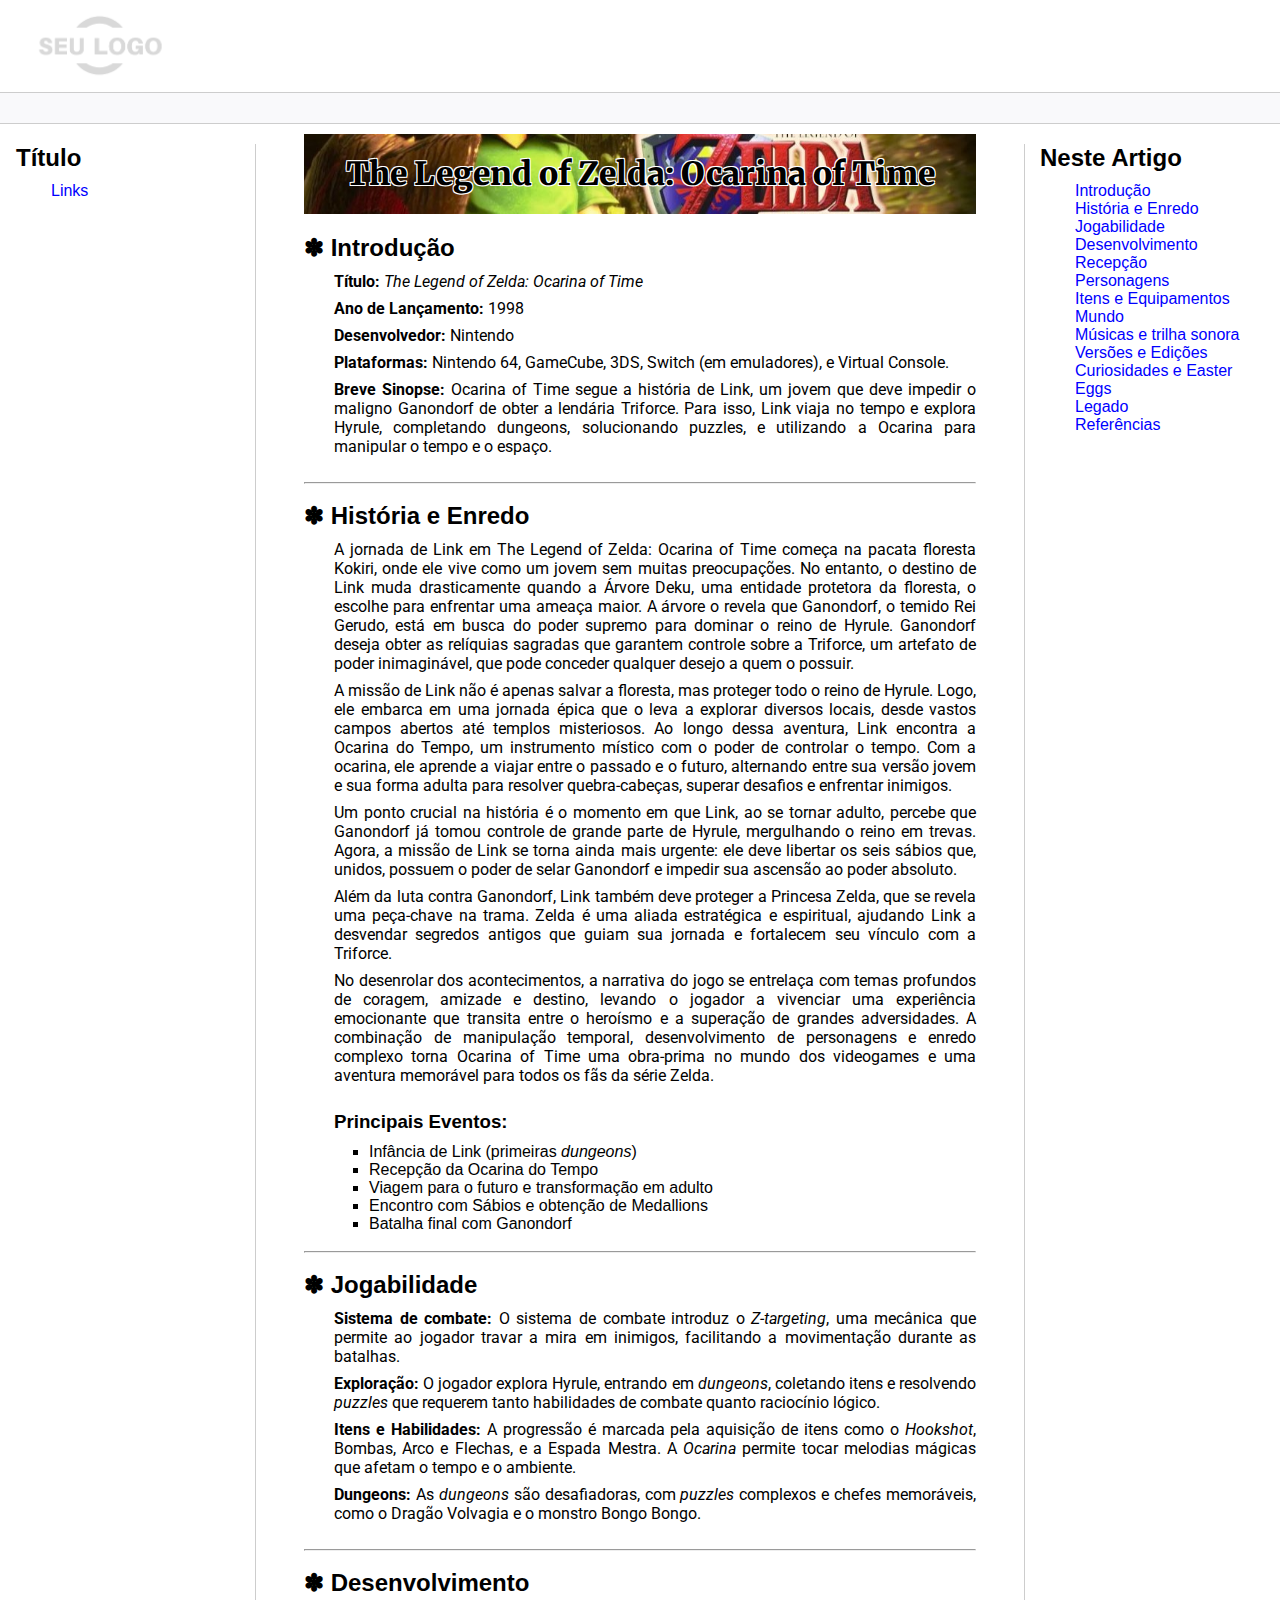
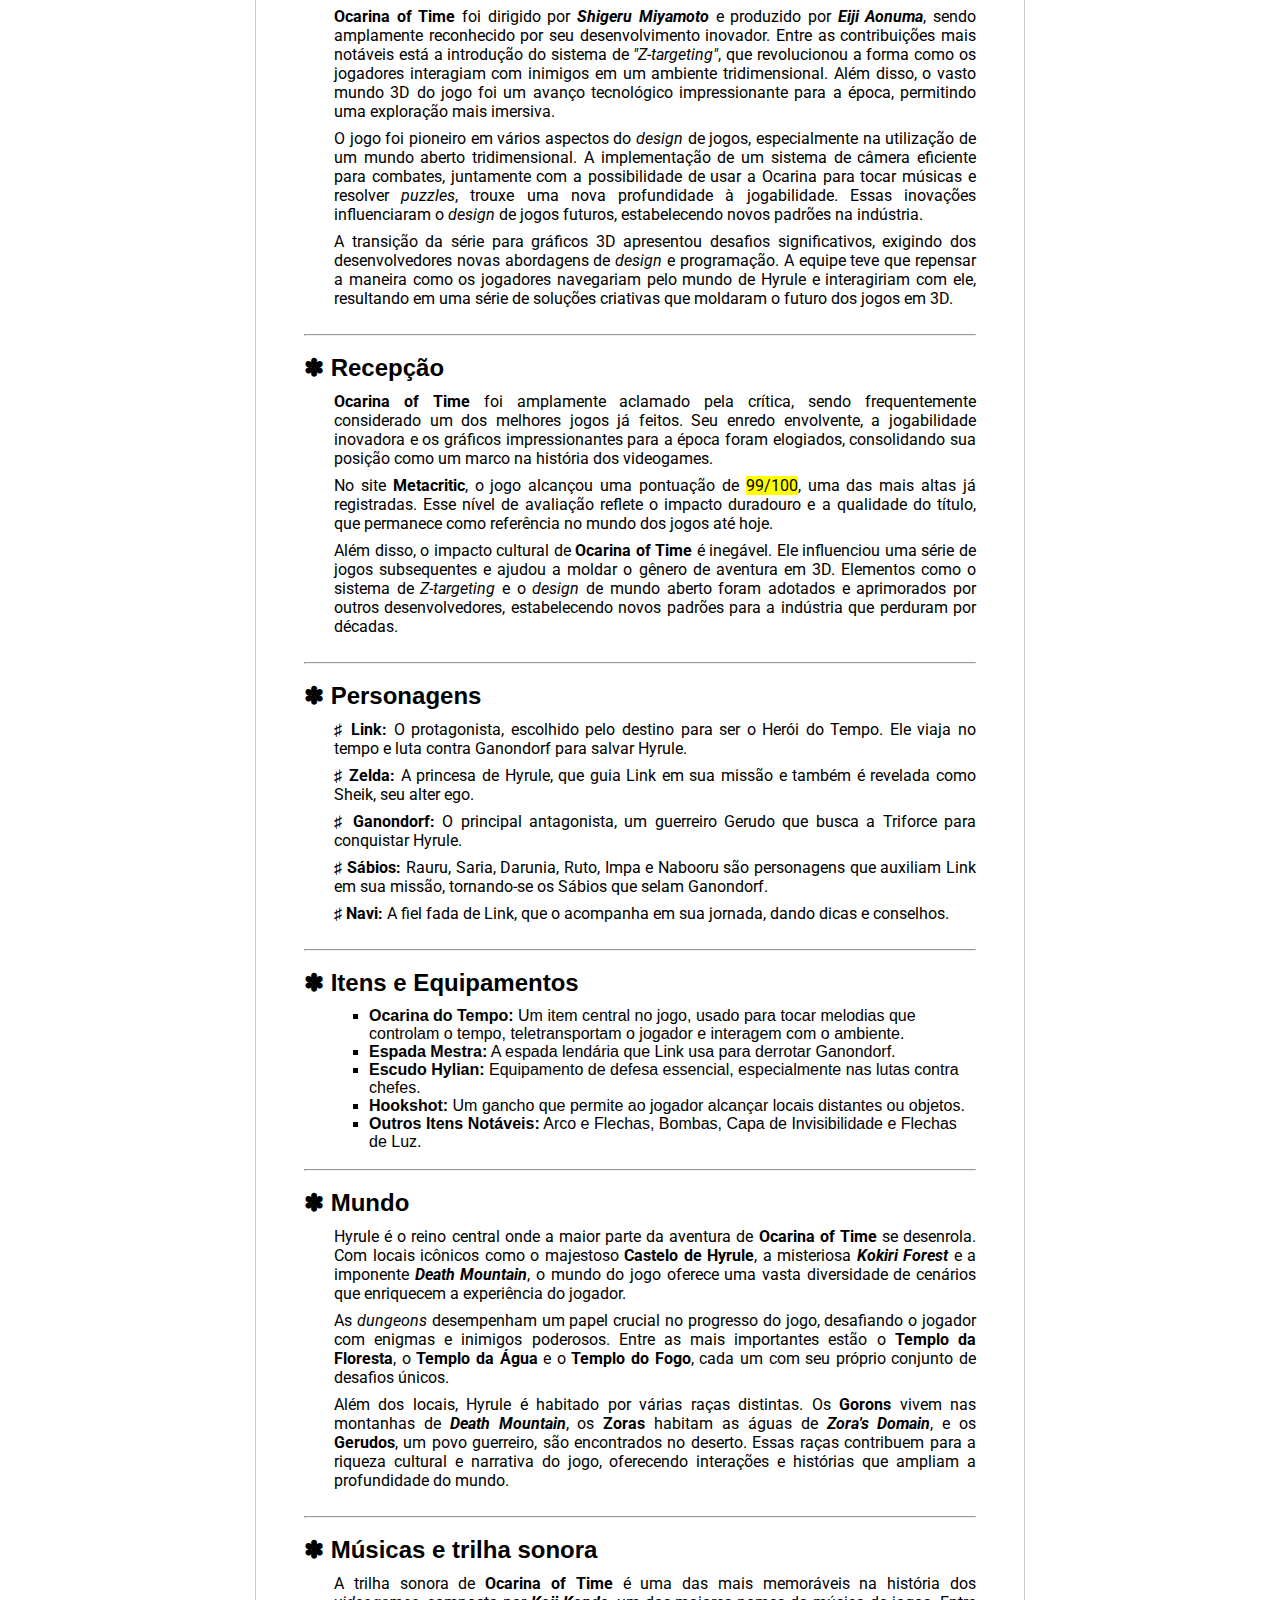
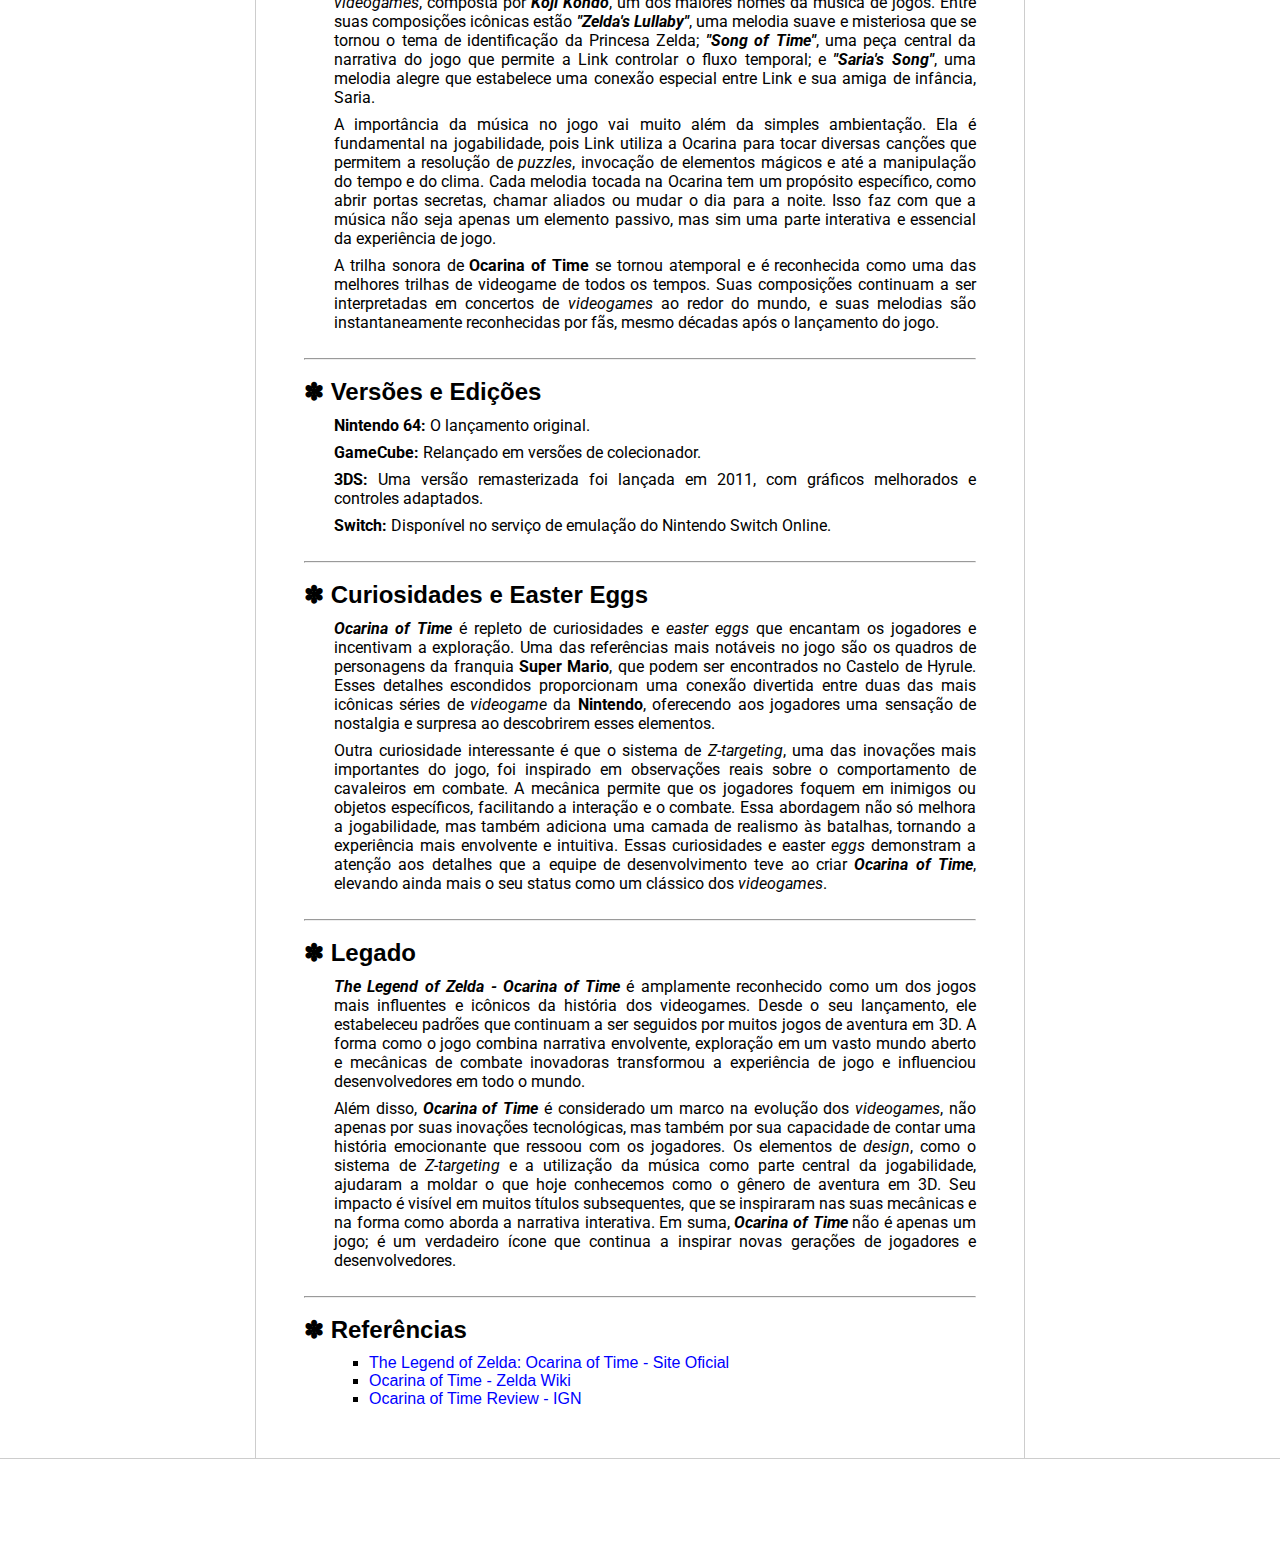
==== index.html @ 909753d0 "Acrescentando os títulos e textos de cada seção e incluindo imagens nas pasta 'assets/img'" ====
<!DOCTYPE html>
<html lang="pt-br">
    <head>
        <meta charset="UTF-8">
        <meta http-equiv="X-UA-Compatible" content="IE=edge">
        <meta name="viewport" content="width=device-width, initial-scale=1.0">
        <title>Página Principal</title>
        <link rel="stylesheet" href="assets/css/reset.css">
        <link rel="stylesheet" href="assets/css/style.css">
    </head>

    <body>

        <header>   
            <div class="logo">
                <img src="assets/img/logo.png" width="200"/>
            </div>
        </header>

        <nav class="bar"></nav>

        <main class="content">
            <section class="sidebar">
                <h2>Título</h2>
                <ul>
                    <li><a href="#">Links</a></li>
                </ul>
            </section>

            <section class="main">
                <!-- Título -->
                <h1 class="title">The Legend of Zelda: Ocarina of Time</h1>

                <!-- Subseção de introdução-->
                <h2 id="secao1a">&#10045; Introdução</h2>
                <p><strong>Título:</strong> <em>The Legend of Zelda: Ocarina of Time</em></p>
                <p><strong>Ano de Lançamento:</strong> 1998</p>
                <p><strong>Desenvolvedor:</strong> Nintendo</p>
                <p><strong>Plataformas:</strong> Nintendo 64, GameCube, 3DS, Switch (em emuladores), e Virtual Console.</p>
                <p><strong>Breve Sinopse:</strong> Ocarina of Time segue a história de Link, um jovem que deve impedir o maligno Ganondorf de obter a lendária Triforce. Para isso, Link viaja no tempo e explora Hyrule, completando dungeons, solucionando puzzles, e utilizando a Ocarina para manipular o tempo e o espaço.</p><br>

                <hr><br>

                <!-- Subseção de história e enredo -->
                <h2 id="secao2a">&#10045; História e Enredo</h2>
                <p>A jornada de Link em The Legend of Zelda: Ocarina of Time começa na pacata floresta Kokiri, onde ele vive como um jovem sem muitas preocupações. No entanto, o destino de Link muda drasticamente quando a Árvore Deku, uma entidade protetora da floresta, o escolhe para enfrentar uma ameaça maior. A árvore o revela que Ganondorf, o temido Rei Gerudo, está em busca do poder supremo para dominar o reino de Hyrule. Ganondorf deseja obter as relíquias sagradas que garantem controle sobre a Triforce, um artefato de poder inimaginável, que pode conceder qualquer desejo a quem o possuir.</p>
                <p>A missão de Link não é apenas salvar a floresta, mas proteger todo o reino de Hyrule. Logo, ele embarca em uma jornada épica que o leva a explorar diversos locais, desde vastos campos abertos até templos misteriosos. Ao longo dessa aventura, Link encontra a Ocarina do Tempo, um instrumento místico com o poder de controlar o tempo. Com a ocarina, ele aprende a viajar entre o passado e o futuro, alternando entre sua versão jovem e sua forma adulta para resolver quebra-cabeças, superar desafios e enfrentar inimigos.</p>
                <p>Um ponto crucial na história é o momento em que Link, ao se tornar adulto, percebe que Ganondorf já tomou controle de grande parte de Hyrule, mergulhando o reino em trevas. Agora, a missão de Link se torna ainda mais urgente: ele deve libertar os seis sábios que, unidos, possuem o poder de selar Ganondorf e impedir sua ascensão ao poder absoluto.</p>
                <p>Além da luta contra Ganondorf, Link também deve proteger a Princesa Zelda, que se revela uma peça-chave na trama. Zelda é uma aliada estratégica e espiritual, ajudando Link a desvendar segredos antigos que guiam sua jornada e fortalecem seu vínculo com a Triforce.</p>
                <p>No desenrolar dos acontecimentos, a narrativa do jogo se entrelaça com temas profundos de coragem, amizade e destino, levando o jogador a vivenciar uma experiência emocionante que transita entre o heroísmo e a superação de grandes adversidades. A combinação de manipulação temporal, desenvolvimento de personagens e enredo complexo torna Ocarina of Time uma obra-prima no mundo dos videogames e uma aventura memorável para todos os fãs da série Zelda.</p><br>
                <h3 style="margin-left: 30px;">Principais Eventos:</h3>
                <ul>
                    <li>Infância de Link (primeiras <em>dungeons</em>)</li>
                    <li>Recepção da Ocarina do Tempo</li>
                    <li>Viagem para o futuro e transformação em adulto</li>
                    <li>Encontro com Sábios e obtenção de Medallions</li>
                    <li>Batalha final com Ganondorf</li>
                </ul><br>

                <hr><br>

                <!-- Subseção de jogabilidade -->
                <h2 id="secao3a">&#10045; Jogabilidade</h2>
                <p><strong>Sistema de combate:</strong> O sistema de combate introduz o <em>Z-targeting</em>, uma mecânica que permite ao jogador travar a mira em inimigos, facilitando a movimentação durante as batalhas.</p>
                <p><strong>Exploração:</strong> O jogador explora Hyrule, entrando em <em>dungeons</em>, coletando itens e resolvendo <em>puzzles</em> que requerem tanto habilidades de combate quanto raciocínio lógico.</p>
                <p><strong>Itens e Habilidades:</strong> A progressão é marcada pela aquisição de itens como o <em>Hookshot</em>, Bombas, Arco e Flechas, e a Espada Mestra. A <em>Ocarina</em> permite tocar melodias mágicas que afetam o tempo e o ambiente.</p>
                <p><strong>Dungeons:</strong> As <em>dungeons</em> são desafiadoras, com <em>puzzles</em> complexos e chefes memoráveis, como o Dragão Volvagia e o monstro Bongo Bongo.</p><br>

                <hr><br>

                <!-- Seção sobre a equipe de desenvolvimento -->
                <h2 id="secao4a">&#10045; Desenvolvimento</h2>
                <p><strong>Ocarina of Time</strong> foi dirigido por <strong><em>Shigeru Miyamoto</em></strong> e produzido por <em><strong>Eiji Aonuma</em></strong>, sendo amplamente reconhecido por seu desenvolvimento inovador. Entre as contribuições mais notáveis está a introdução do sistema de <em>"Z-targeting"</em>, que revolucionou a forma como os jogadores interagiam com inimigos em um ambiente tridimensional. Além disso, o vasto mundo 3D do jogo foi um avanço tecnológico impressionante para a época, permitindo uma exploração mais imersiva.</p>
                <p>O jogo foi pioneiro em vários aspectos do <em>design</em> de jogos, especialmente na utilização de um mundo aberto tridimensional. A implementação de um sistema de câmera eficiente para combates, juntamente com a possibilidade de usar a Ocarina para tocar músicas e resolver <em>puzzles</em>, trouxe uma nova profundidade à jogabilidade. Essas inovações influenciaram o <em>design</em> de jogos futuros, estabelecendo novos padrões na indústria.</p>
                <p>A transição da série para gráficos 3D apresentou desafios significativos, exigindo dos desenvolvedores novas abordagens de <em>design</em> e programação. A equipe teve que repensar a maneira como os jogadores navegariam pelo mundo de Hyrule e interagiriam com ele, resultando em uma série de soluções criativas que moldaram o futuro dos jogos em 3D.</p><br>

                <hr><br>

                <!-- Subseção de recpção -->
                <h2 id="secao5a">&#10045; Recepção</h2>
                <p><strong>Ocarina of Time</strong> foi amplamente aclamado pela crítica, sendo frequentemente considerado um dos melhores jogos já feitos. Seu enredo envolvente, a jogabilidade inovadora e os gráficos impressionantes para a época foram elogiados, consolidando sua posição como um marco na história dos videogames.</p>
                <p>No site <strong>Metacritic</strong>, o jogo alcançou uma pontuação de <mark>99/100</mark>, uma das mais altas já registradas. Esse nível de avaliação reflete o impacto duradouro e a qualidade do título, que permanece como referência no mundo dos jogos até hoje.</p>
                <p>Além disso, o impacto cultural de <strong>Ocarina of Time</strong> é inegável. Ele influenciou uma série de jogos subsequentes e ajudou a moldar o gênero de aventura em 3D. Elementos como o sistema de <em>Z-targeting</em> e o <em>design</em> de mundo aberto foram adotados e aprimorados por outros desenvolvedores, estabelecendo novos padrões para a indústria que perduram por décadas.</p><br>

                <hr><br>
                
                <!-- Subseção -->
                <h2 id="secao6a">&#10045; Personagens</h2>
                <p><strong>&#9839; Link:</strong> O protagonista, escolhido pelo destino para ser o Herói do Tempo. Ele viaja no tempo e luta contra Ganondorf para salvar Hyrule.</p>
                <p><strong>&#9839; Zelda:</strong> A princesa de Hyrule, que guia Link em sua missão e também é revelada como Sheik, seu alter ego.</p>
                <p><strong>&#9839; Ganondorf:</strong> O principal antagonista, um guerreiro Gerudo que busca a Triforce para conquistar Hyrule.</p>
                <p><strong>&#9839; Sábios:</strong> Rauru, Saria, Darunia, Ruto, Impa e Nabooru são personagens que auxiliam Link em sua missão, tornando-se os Sábios que selam Ganondorf.</p>
                <p><strong>&#9839; Navi:</strong> A fiel fada de Link, que o acompanha em sua jornada, dando dicas e conselhos.</p><br>

                <hr><br>

                <!-- Subseção de itens e equipamentos -->
                <h2 id="secao7a">&#10045; Itens e Equipamentos</h2>
                <ul>
                    <li><strong>Ocarina do Tempo:</strong> Um item central no jogo, usado para tocar melodias que controlam o tempo, teletransportam o jogador e interagem com o ambiente.</li>
                    <li><strong>Espada Mestra:</strong> A espada lendária que Link usa para derrotar Ganondorf.</li>
                    <li><strong>Escudo Hylian:</strong> Equipamento de defesa essencial, especialmente nas lutas contra chefes.</li>
                    <li><strong>Hookshot:</strong> Um gancho que permite ao jogador alcançar locais distantes ou objetos.</li>
                    <li><strong>Outros Itens Notáveis:</strong> Arco e Flechas, Bombas, Capa de Invisibilidade e Flechas de Luz.</li>
                </ul><br>

                <hr><br>

                <!-- Subseção sobre o mundo -->
                <h2 id="secao8a">&#10045; Mundo</h2>
                <p>Hyrule é o reino central onde a maior parte da aventura de <strong>Ocarina of Time</strong> se desenrola. Com locais icônicos como o majestoso <strong>Castelo de Hyrule</strong>, a misteriosa <strong><em>Kokiri Forest</em></strong> e a imponente <strong><em>Death Mountain</em></strong>, o mundo do jogo oferece uma vasta diversidade de cenários que enriquecem a experiência do jogador.</p>
                <p>As <em>dungeons</em> desempenham um papel crucial no progresso do jogo, desafiando o jogador com enigmas e inimigos poderosos. Entre as mais importantes estão o <strong>Templo da Floresta</strong>, o <strong>Templo da Água</strong> e o <strong>Templo do Fogo</strong>, cada um com seu próprio conjunto de desafios únicos.</p>
                <p>Além dos locais, Hyrule é habitado por várias raças distintas. Os <strong>Gorons</strong> vivem nas montanhas de <strong><em>Death Mountain</em></strong>, os <strong>Zoras</strong> habitam as águas de <strong><em>Zora's Domain</em></strong>, e os <strong>Gerudos</strong>, um povo guerreiro, são encontrados no deserto. Essas raças contribuem para a riqueza cultural e narrativa do jogo, oferecendo interações e histórias que ampliam a profundidade do mundo.</p><br>

                <hr><br>

                <!-- Subseção trilha sonora -->
                <h2 id="secao9a">&#10045; Músicas e trilha sonora</h2>
                <p>A trilha sonora de <strong>Ocarina of Time</strong> é uma das mais memoráveis na história dos <em>videogames</em>, composta por <strong><em>Koji Kondo</em></strong>, um dos maiores nomes da música de jogos. Entre suas composições icônicas estão <em><strong>"Zelda's Lullaby"</em></strong>, uma melodia suave e misteriosa que se tornou o tema de identificação da Princesa Zelda; <em><strong>"Song of Time"</em></strong>, uma peça central da narrativa do jogo que permite a Link controlar o fluxo temporal; e <em><strong>"Saria's Song"</em></strong>, uma melodia alegre que estabelece uma conexão especial entre Link e sua amiga de infância, Saria.</p>
                <p>A importância da música no jogo vai muito além da simples ambientação. Ela é fundamental na jogabilidade, pois Link utiliza a Ocarina para tocar diversas canções que permitem a resolução de <em>puzzles</em>, invocação de elementos mágicos e até a manipulação do tempo e do clima. Cada melodia tocada na Ocarina tem um propósito específico, como abrir portas secretas, chamar aliados ou mudar o dia para a noite. Isso faz com que a música não seja apenas um elemento passivo, mas sim uma parte interativa e essencial da experiência de jogo.</p>
                <p>A trilha sonora de <strong>Ocarina of Time</strong> se tornou atemporal e é reconhecida como uma das melhores trilhas de videogame de todos os tempos. Suas composições continuam a ser interpretadas em concertos de <em>videogames</em> ao redor do mundo, e suas melodias são instantaneamente reconhecidas por fãs, mesmo décadas após o lançamento do jogo.</p><br>

                <hr><br>

                <!-- Subseção versões e edições -->
                <h2 id="secao10a">&#10045; Versões e Edições</h2>
                <p><strong>Nintendo 64:</strong> O lançamento original.</p>
                <p><strong>GameCube:</strong> Relançado em versões de colecionador.</p>
                <p><strong>3DS:</strong> Uma versão remasterizada foi lançada em 2011, com gráficos melhorados e controles adaptados.</p>
                <p><strong>Switch:</strong> Disponível no serviço de emulação do Nintendo Switch Online.</p><br>

                <hr><br>

                <!-- Subseção sobre curiosidades e easter eggs-->
                <h2 id="secao11a">&#10045; Curiosidades e Easter Eggs</h2>
                <p><strong><em>Ocarina of Time</em></strong> é repleto de curiosidades e <em>easter eggs</em> que encantam os jogadores e incentivam a exploração. Uma das referências mais notáveis no jogo são os quadros de personagens da franquia <strong>Super Mario</strong>, que podem ser encontrados no Castelo de Hyrule. Esses detalhes escondidos proporcionam uma conexão divertida entre duas das mais icônicas séries de <em>videogame</em> da <strong>Nintendo</strong>, oferecendo aos jogadores uma sensação de nostalgia e surpresa ao descobrirem esses elementos.</p>
                <p>Outra curiosidade interessante é que o sistema de <em>Z-targeting</em>, uma das inovações mais importantes do jogo, foi inspirado em observações reais sobre o comportamento de cavaleiros em combate. A mecânica permite que os jogadores foquem em inimigos ou objetos específicos, facilitando a interação e o combate. Essa abordagem não só melhora a jogabilidade, mas também adiciona uma camada de realismo às batalhas, tornando a experiência mais envolvente e intuitiva. Essas curiosidades e easter <em>eggs</em> demonstram a atenção aos detalhes que a equipe de desenvolvimento teve ao criar <strong><em>Ocarina of Time</em></strong>, elevando ainda mais o seu status como um clássico dos <em>videogames</em>.</p><br>

                <hr><br>

                <!-- Subseção legado -->
                <h2 id="secao12a">&#10045; Legado</h2>
                <p><strong><em>The Legend of Zelda - Ocarina of Time</em></strong> é amplamente reconhecido como um dos jogos mais influentes e icônicos da história dos videogames. Desde o seu lançamento, ele estabeleceu padrões que continuam a ser seguidos por muitos jogos de aventura em 3D. A forma como o jogo combina narrativa envolvente, exploração em um vasto mundo aberto e mecânicas de combate inovadoras transformou a experiência de jogo e influenciou desenvolvedores em todo o mundo.</p>
                <p>Além disso, <strong><em>Ocarina of Time</em></strong> é considerado um marco na evolução dos <em>videogames</em>, não apenas por suas inovações tecnológicas, mas também por sua capacidade de contar uma história emocionante que ressoou com os jogadores. Os elementos de <em>design</em>, como o sistema de <em>Z-targeting</em> e a utilização da música como parte central da jogabilidade, ajudaram a moldar o que hoje conhecemos como o gênero de aventura em 3D. Seu impacto é visível em muitos títulos subsequentes, que se inspiraram nas suas mecânicas e na forma como aborda a narrativa interativa. Em suma, <strong><em>Ocarina of Time</em></strong> não é apenas um jogo; é um verdadeiro ícone que continua a inspirar novas gerações de jogadores e desenvolvedores.</p><br>

                <hr><br>

                <!-- Subseção de referências -->
                <h2>&#10045; Referências</h2>
                <ul id="secao13a">
                    <li><a href="https://www.zelda.com/ocarina-of-time/" target="_blank">The Legend of Zelda: Ocarina of Time - Site Oficial</a></li>
                    <li><a href="https://zelda.fandom.com/wiki/Ocarina_of_Time" target="_blank">Ocarina of Time - Zelda Wiki</a></li>
                    <li><a href="https://www.ign.com/articles/the-legend-of-zelda-ocarina-of-time-review" target="_blank">Ocarina of Time Review - IGN</a></li>
                </ul>
            </section>

            <section class="anchors">
                <h2>Neste Artigo</h2>
                <ul>
                    <li><a href="#secao1a">Introdução</a></li>
                    <li><a href="#secao2a">História e Enredo</a></li>
                    <li><a href="#secao3a">Jogabilidade</a></li>
                    <li><a href="#secao4a">Desenvolvimento</a></li>
                    <li><a href="#secao5a">Recepção</a></li>
                    <li><a href="#secao6a">Personagens</a></li>
                    <li><a href="#secao7a">Itens e Equipamentos</a></li>
                    <li><a href="#secao8a">Mundo</a></li>
                    <li><a href="#secao9a">Músicas e trilha sonora</a></li>
                    <li><a href="#secao10a">Versões e Edições</a></li>
                    <li><a href="#secao11a">Curiosidades e Easter Eggs</a></li>
                    <li><a href="#secao12a">Legado</a></li>
                    <li><a href="#secao13a">Referências</a></li>
                </ul>
            </section>
        </main>

        <footer class="footer">

        </footer>
    </body>
</html>
---- assets/css/style.css ----
@import url('https://fonts.googleapis.com/css2?family=Merriweather:ital,wght@0,300;0,400;0,700;0,900;1,300;1,400;1,700;1,900&display=swap');

@import url('https://fonts.googleapis.com/css2?family=Merriweather:ital,wght@0,300;0,400;0,700;0,900;1,300;1,400;1,700;1,900&family=Roboto:ital,wght@0,100;0,300;0,400;0,500;0,700;0,900;1,100;1,300;1,400;1,500;1,700;1,900&display=swap');

body, html {
    margin: 0;
    padding: 0;
    font-family: 'Segoe UI', Tahoma, Geneva, Verdana, sans-serif;
}

h1 {
    font-family: "Merriweather", serif; /* Define a fonte */
    font-weight: 900; /* Define o peso da fonte como negrito */
    font-style: normal; /* Define o estilo da fonte como normal (não itálico) */
    margin: 20px 0 20px 0; /* Define a margem superior e inferior */
    position: relative; /* Permite o posicionamento relativo do elemento, se necessário */
    color: rgb(0, 0, 0); /* Cor da fonte */
    text-shadow: 
        -1px -1px 0 white,  
        1px -1px 0 white,
        -1px 1px 0 white,
        1px 1px 0 white; /* Contorno branco */
}

.title {
    background-image: url('../img/img_oot.jpg'); /* Substitua pelo caminho da sua imagem */
    background-size: cover; /* Faz com que a imagem cubra todo o espaço */
    background-position: center; /* Centraliza a imagem */
    text-align: center; /* Centraliza o texto */
    padding: 20px; /* Espaçamento interno */
    margin-top: 10px; /* Remove a margem padrão */
    font-size: 2em; /* Ajuste o tamanho da fonte conforme necessário */
}

h2, h3 {
    font-family: 'Montserrat', sans-serif;
    margin-bottom: 10px;
}

p {
    font-family: "Roboto", sans-serif;
    font-weight: 400;
    font-style: normal;
    margin: 0 0 8px 30px;
    text-align: justify;
}

ul { 
    list-style: none; 
    padding-left: 35px; 
}

.main > ul > li {
    list-style: square;
    margin-left: 30px;
}

.main.main {
    padding-bottom: 50px;
}

a { 
    color:blue; text-decoration: none;
}

.bar {
    background-color: #f9f9fb;
    padding:15px;
    border-top: solid 1px #cdcdcd;
    border-bottom: solid 1px #cdcdcd;
}

.content {
    max-width: 1440px;
    margin: auto;
    grid-gap: 3rem;
    display: grid;
    gap: 3rem;
    grid-template-areas: "sidebar main anchors";
    grid-template-columns: minmax(0,15rem) minmax(0,2.5fr) minmax(0,15rem);
    padding-left: 1rem;
    padding-right: 1rem;
}

.footer {
    min-height: 100px;
    border-top: solid 1px #cdcdcd;
}

.anchors {
    border-left: solid 1px #cdcdcd;
    padding-left: 15px;
    margin-top: 20px;
}

.sidebar {
    border-right: solid 1px #cdcdcd;
    margin-top: 20px;
}

figure {
    text-align: center;
}
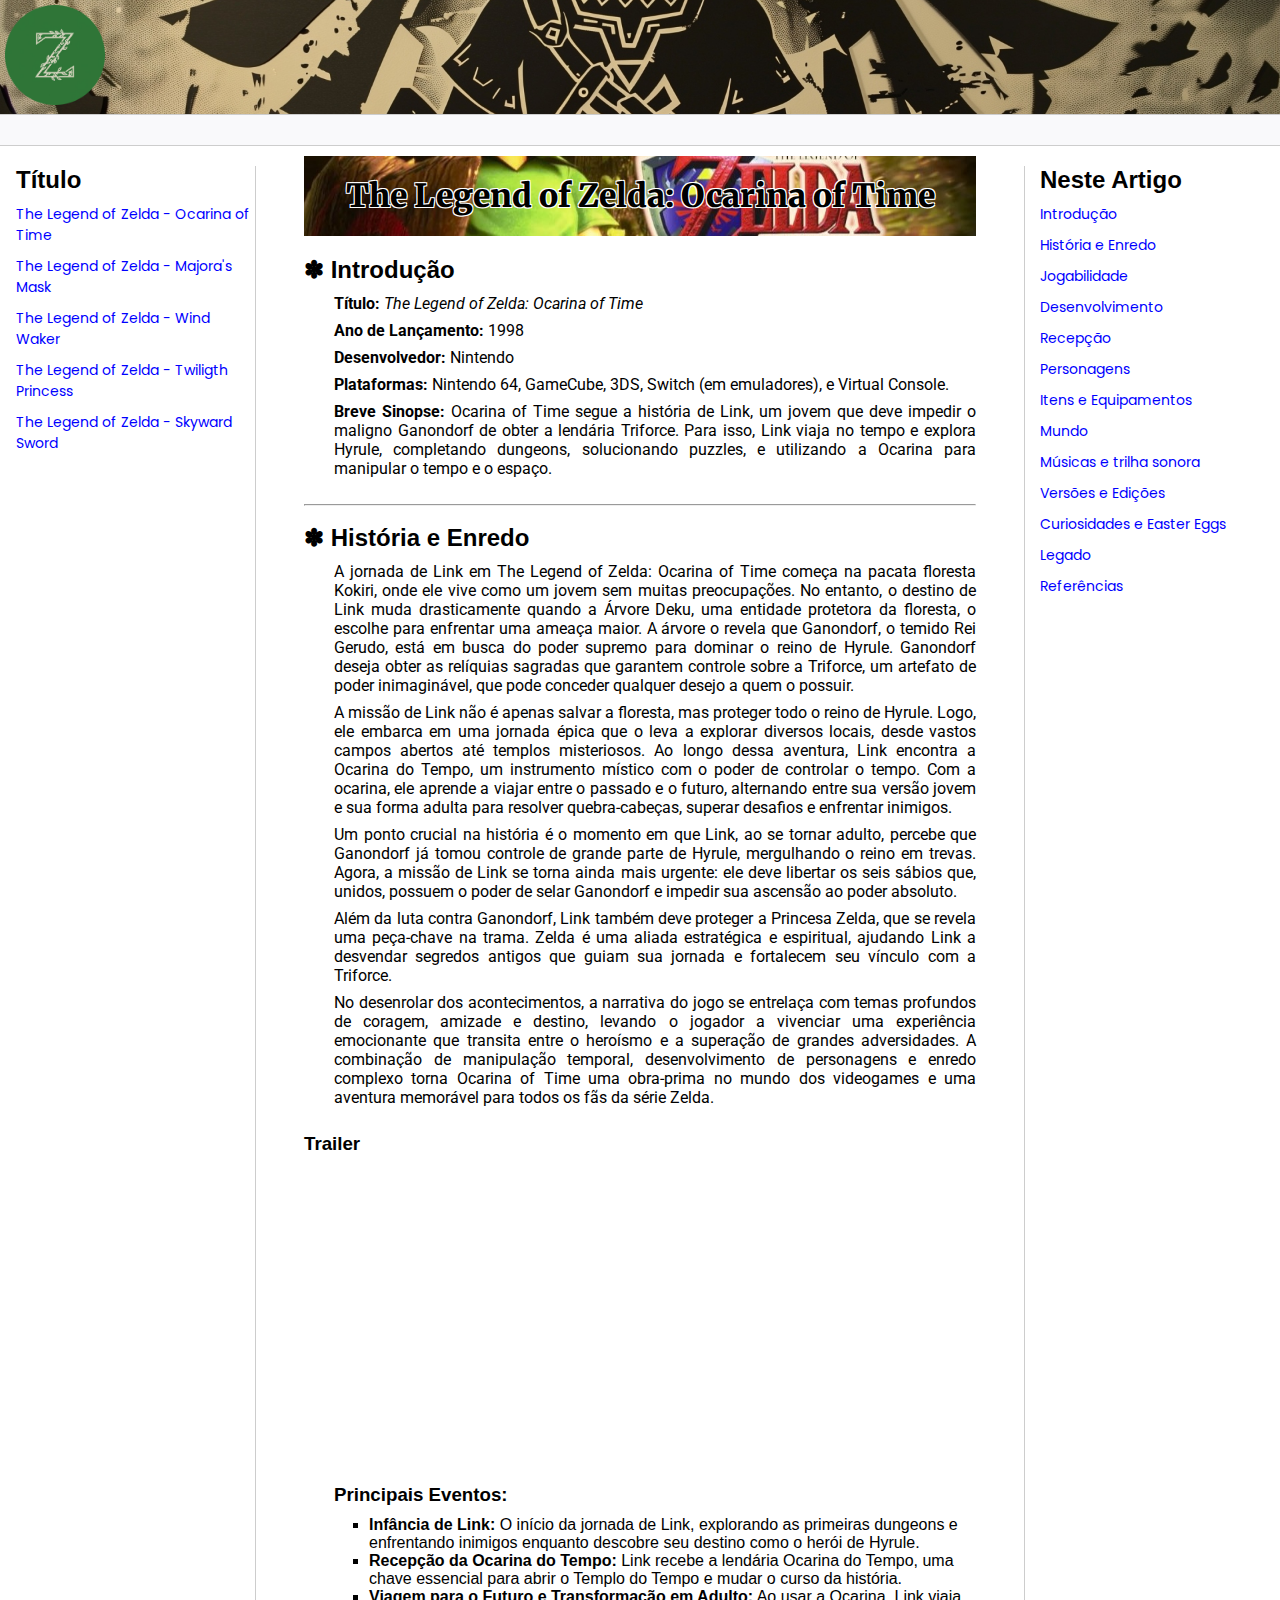
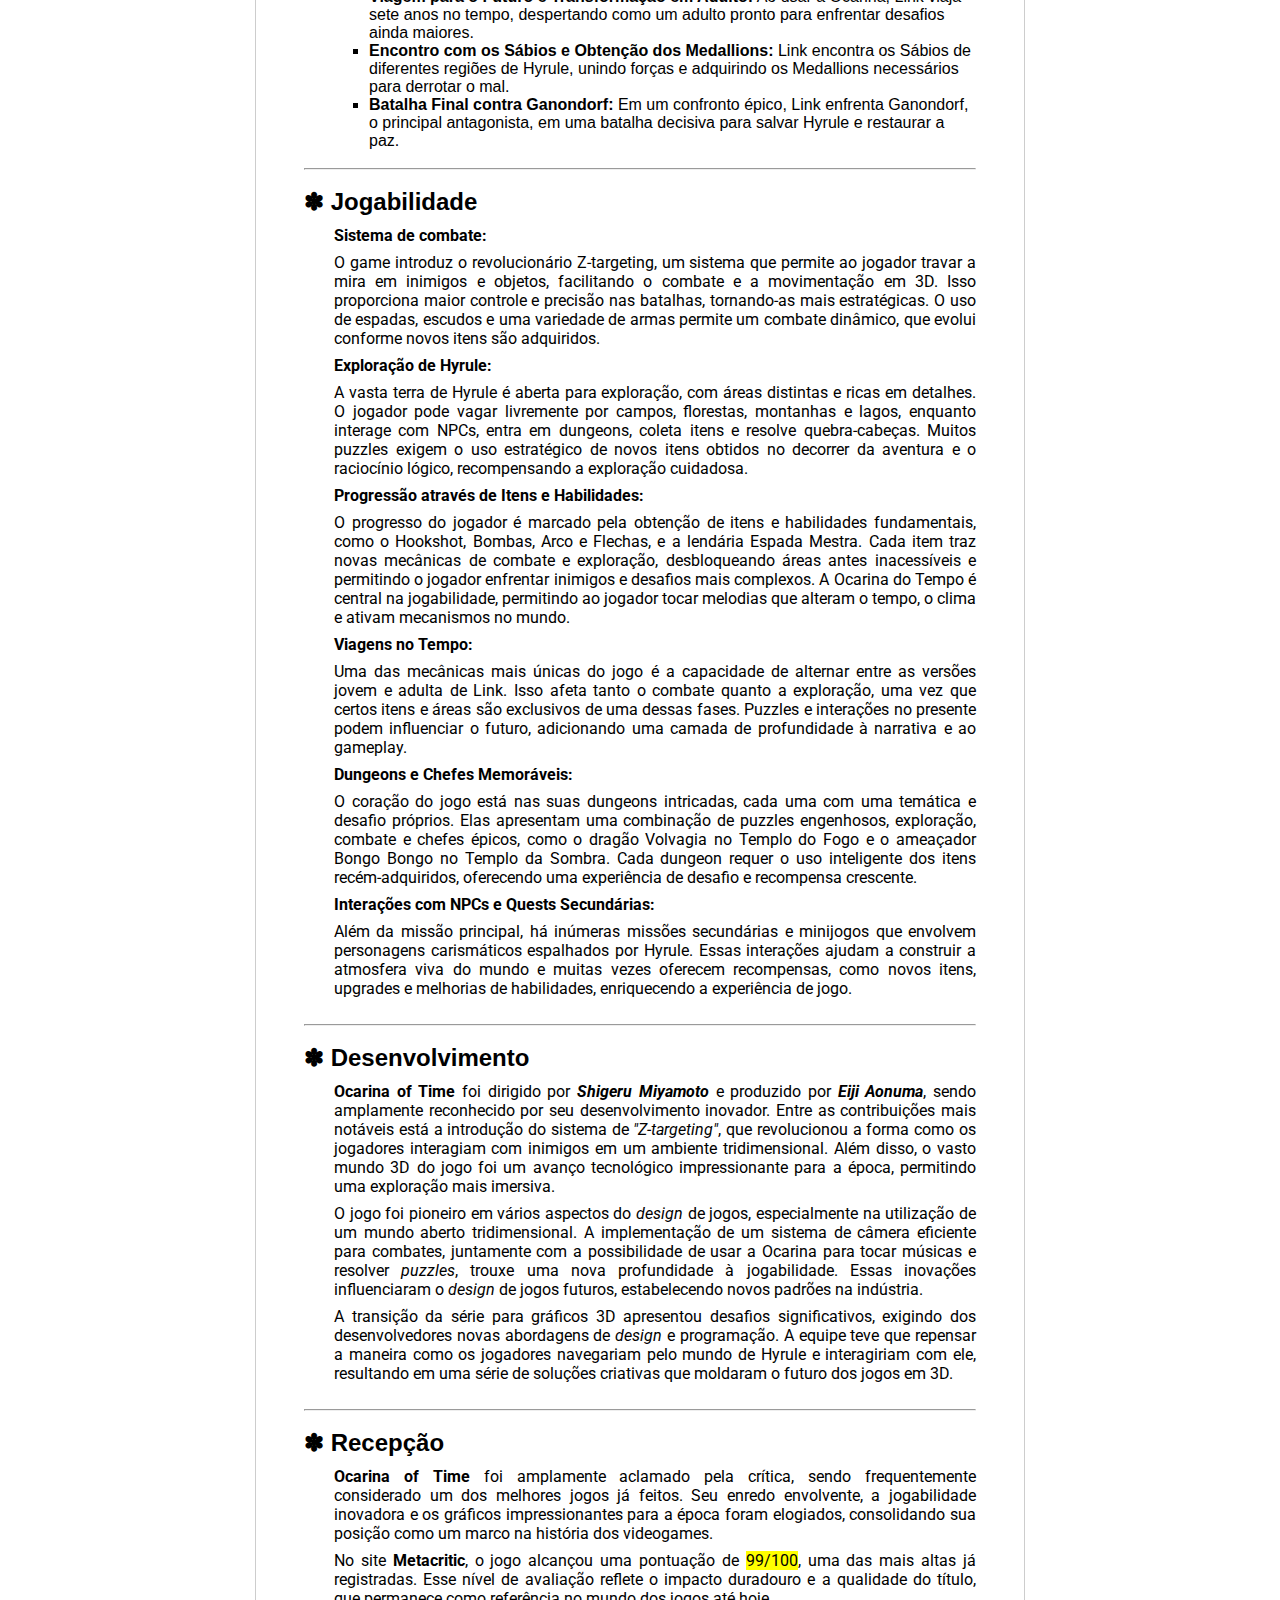
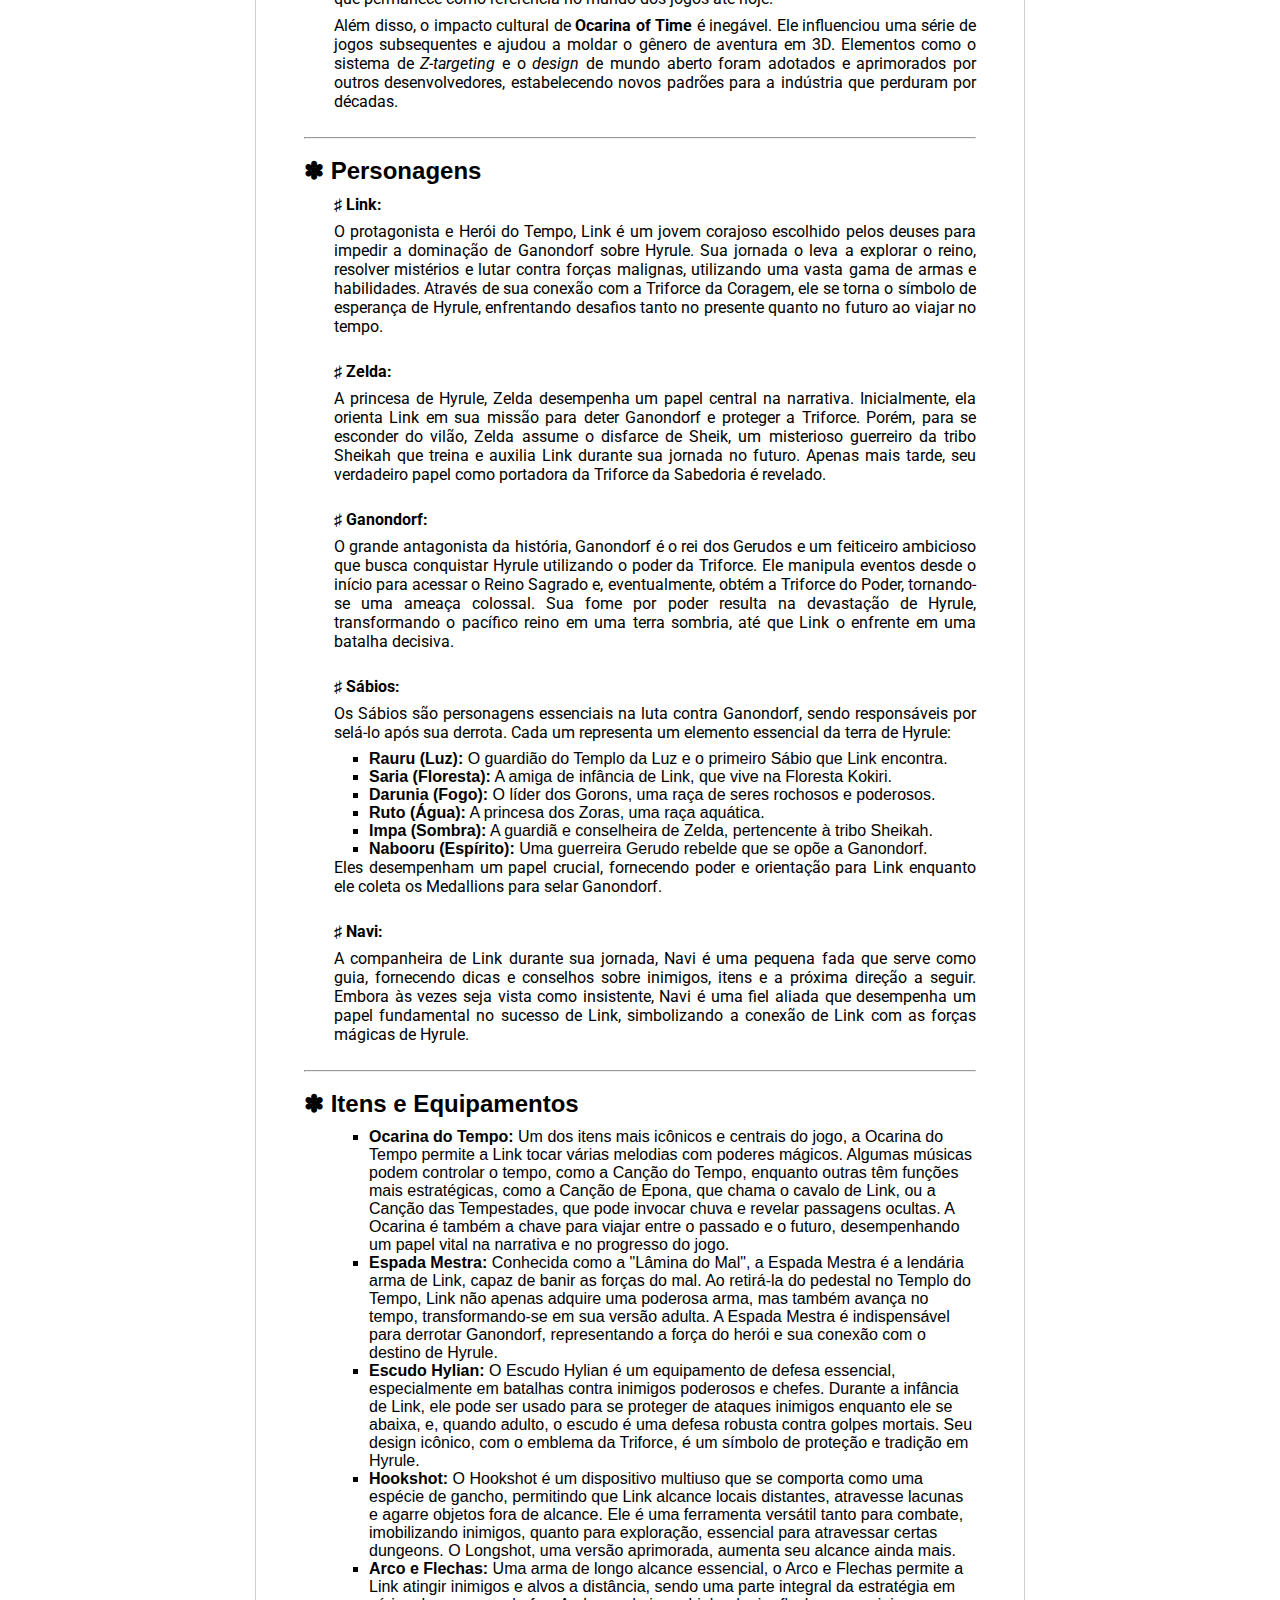
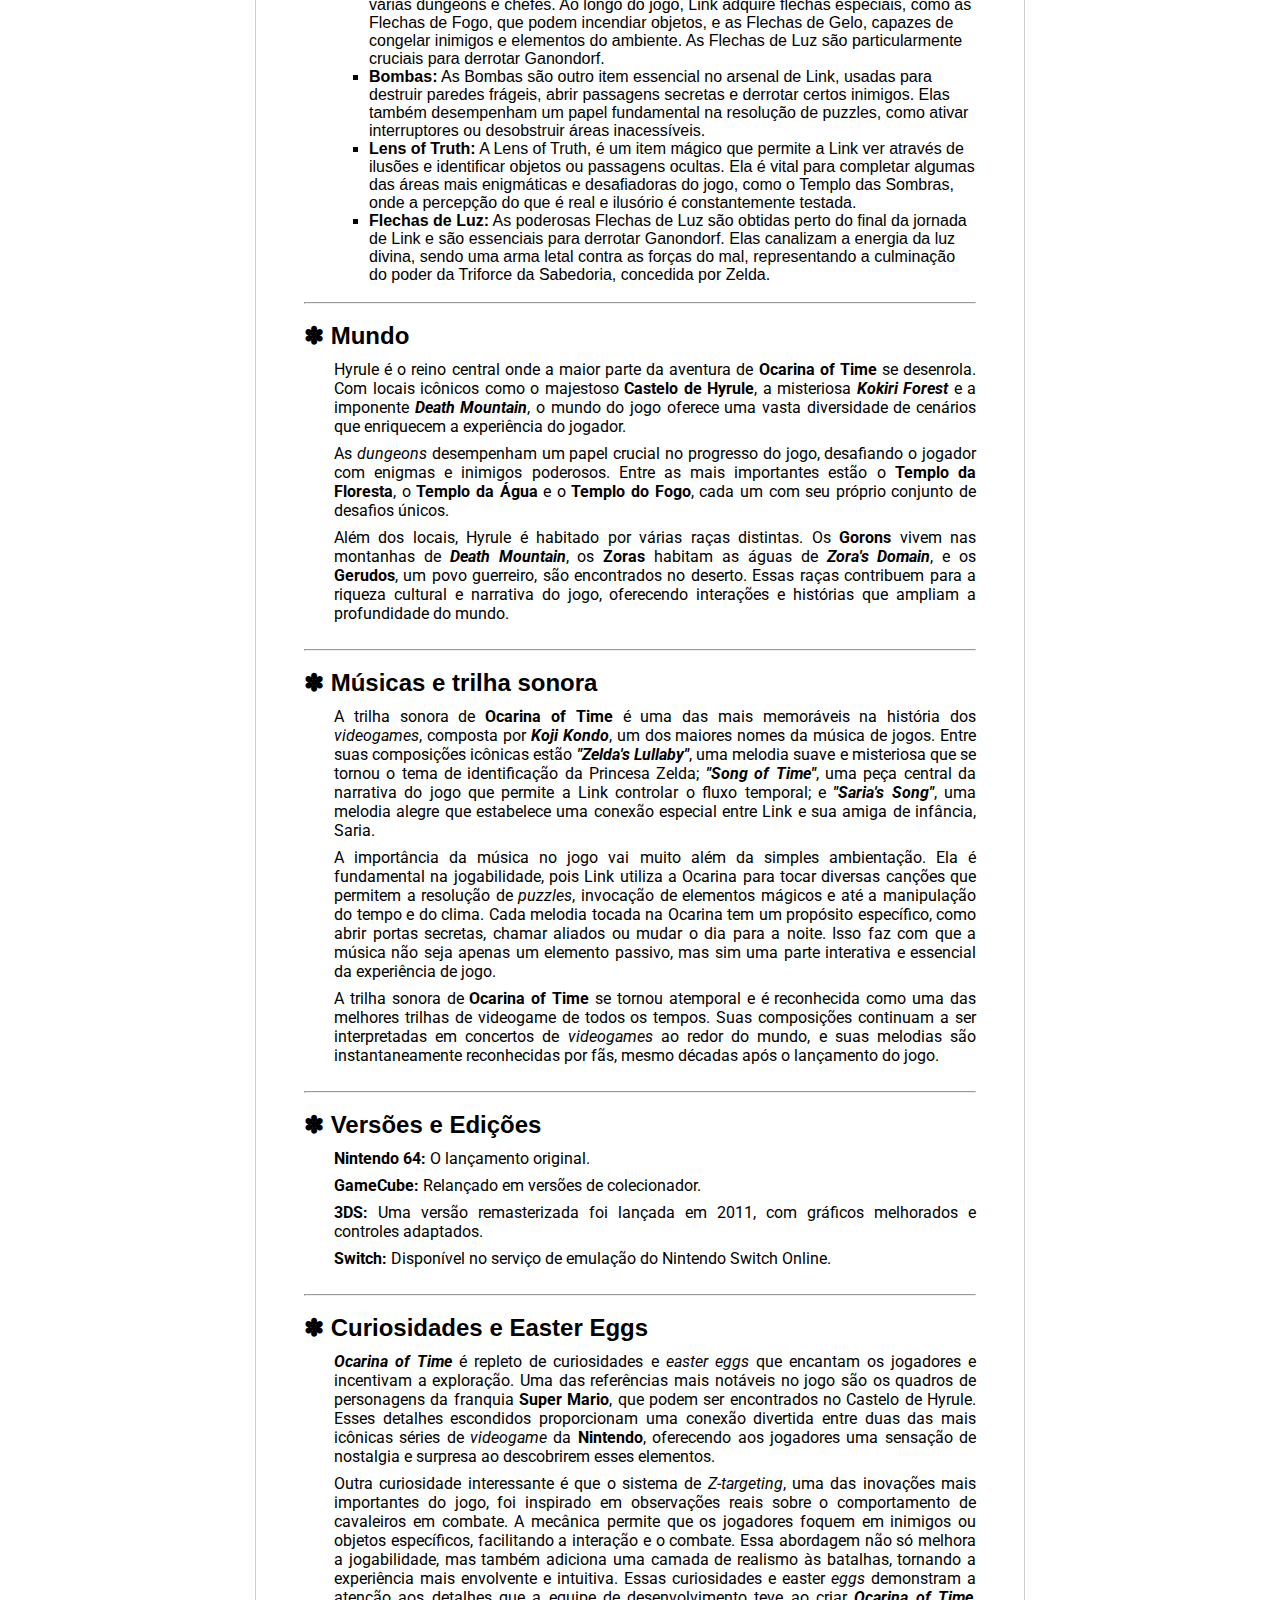
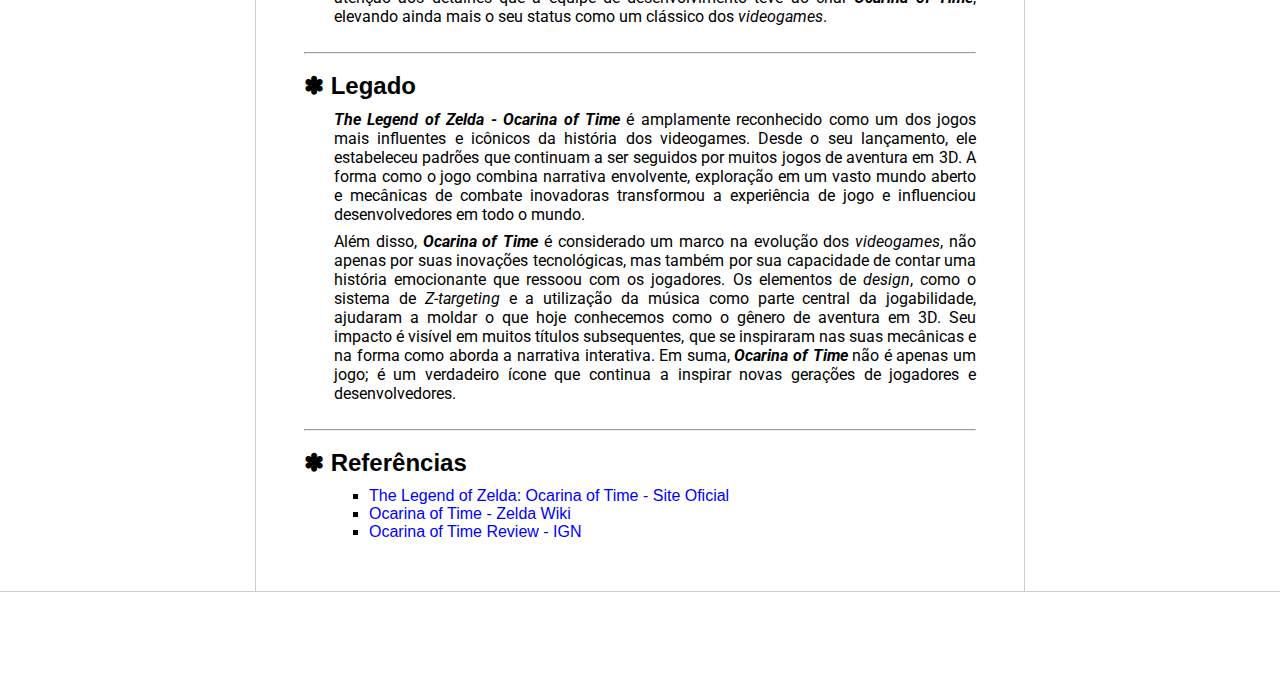
==== commit 4ee62fe7: "Desenvolvimento do conteudo de algumas seções e inlusão de links e imagens" ====
--- a/index.html
+++ b/index.html
@@ -13,7 +13,7 @@
 
         <header>   
             <div class="logo">
-                <img src="assets/img/logo.png" width="200"/>
+                <img src="assets/img/logo2.png"/>
             </div>
         </header>
 
@@ -23,7 +23,11 @@
             <section class="sidebar">
                 <h2>Título</h2>
                 <ul>
-                    <li><a href="#">Links</a></li>
+                    <li><a href="">The Legend of Zelda - Ocarina of Time</a></li>
+                    <li><a href="">The Legend of Zelda - Majora's Mask</a></li>
+                    <li><a href="">The Legend of Zelda - Wind Waker</a></li>
+                    <li><a href="">The Legend of Zelda - Twiligth Princess</a></li>
+                    <li><a href="">The Legend of Zelda - Skyward Sword</a></li>
                 </ul>
             </section>
 
@@ -48,23 +52,37 @@
                 <p>Um ponto crucial na história é o momento em que Link, ao se tornar adulto, percebe que Ganondorf já tomou controle de grande parte de Hyrule, mergulhando o reino em trevas. Agora, a missão de Link se torna ainda mais urgente: ele deve libertar os seis sábios que, unidos, possuem o poder de selar Ganondorf e impedir sua ascensão ao poder absoluto.</p>
                 <p>Além da luta contra Ganondorf, Link também deve proteger a Princesa Zelda, que se revela uma peça-chave na trama. Zelda é uma aliada estratégica e espiritual, ajudando Link a desvendar segredos antigos que guiam sua jornada e fortalecem seu vínculo com a Triforce.</p>
                 <p>No desenrolar dos acontecimentos, a narrativa do jogo se entrelaça com temas profundos de coragem, amizade e destino, levando o jogador a vivenciar uma experiência emocionante que transita entre o heroísmo e a superação de grandes adversidades. A combinação de manipulação temporal, desenvolvimento de personagens e enredo complexo torna Ocarina of Time uma obra-prima no mundo dos videogames e uma aventura memorável para todos os fãs da série Zelda.</p><br>
+
+                <div class="trailer">
+                <h3>Trailer</h3>
+                <iframe width="560" height="315" src="https://www.youtube.com/embed/r2blfz172Iw?si=oQanbkwBG0IV_d5m" title="YouTube video player" frameborder="0" allow="accelerometer; autoplay; clipboard-write; encrypted-media; gyroscope; picture-in-picture; web-share" referrerpolicy="strict-origin-when-cross-origin" allowfullscreen></iframe>
+                </div>
+
                 <h3 style="margin-left: 30px;">Principais Eventos:</h3>
                 <ul>
-                    <li>Infância de Link (primeiras <em>dungeons</em>)</li>
-                    <li>Recepção da Ocarina do Tempo</li>
-                    <li>Viagem para o futuro e transformação em adulto</li>
-                    <li>Encontro com Sábios e obtenção de Medallions</li>
-                    <li>Batalha final com Ganondorf</li>
+                    <li><strong>Infância de Link:</strong> O início da jornada de Link, explorando as primeiras dungeons e enfrentando inimigos enquanto descobre seu destino como o herói de Hyrule.</li>
+                    <li><strong>Recepção da Ocarina do Tempo:</strong> Link recebe a lendária Ocarina do Tempo, uma chave essencial para abrir o Templo do Tempo e mudar o curso da história.</li>
+                    <li><strong>Viagem para o Futuro e Transformação em Adulto:</strong> Ao usar a Ocarina, Link viaja sete anos no tempo, despertando como um adulto pronto para enfrentar desafios ainda maiores.</li>
+                    <li><strong>Encontro com os Sábios e Obtenção dos Medallions:</strong> Link encontra os Sábios de diferentes regiões de Hyrule, unindo forças e adquirindo os Medallions necessários para derrotar o mal.</li>
+                    <li><strong>Batalha Final contra Ganondorf:</strong> Em um confronto épico, Link enfrenta Ganondorf, o principal antagonista, em uma batalha decisiva para salvar Hyrule e restaurar a paz.</li>
                 </ul><br>
 
                 <hr><br>
 
                 <!-- Subseção de jogabilidade -->
                 <h2 id="secao3a">&#10045; Jogabilidade</h2>
-                <p><strong>Sistema de combate:</strong> O sistema de combate introduz o <em>Z-targeting</em>, uma mecânica que permite ao jogador travar a mira em inimigos, facilitando a movimentação durante as batalhas.</p>
-                <p><strong>Exploração:</strong> O jogador explora Hyrule, entrando em <em>dungeons</em>, coletando itens e resolvendo <em>puzzles</em> que requerem tanto habilidades de combate quanto raciocínio lógico.</p>
-                <p><strong>Itens e Habilidades:</strong> A progressão é marcada pela aquisição de itens como o <em>Hookshot</em>, Bombas, Arco e Flechas, e a Espada Mestra. A <em>Ocarina</em> permite tocar melodias mágicas que afetam o tempo e o ambiente.</p>
-                <p><strong>Dungeons:</strong> As <em>dungeons</em> são desafiadoras, com <em>puzzles</em> complexos e chefes memoráveis, como o Dragão Volvagia e o monstro Bongo Bongo.</p><br>
+                <p><strong>Sistema de combate:</strong></p> 
+                <p>O game introduz o revolucionário Z-targeting, um sistema que permite ao jogador travar a mira em inimigos e objetos, facilitando o combate e a movimentação em 3D. Isso proporciona maior controle e precisão nas batalhas, tornando-as mais estratégicas. O uso de espadas, escudos e uma variedade de armas permite um combate dinâmico, que evolui conforme novos itens são adquiridos.</p>
+                <p><strong>Exploração de Hyrule:</strong></p> 
+                <p>A vasta terra de Hyrule é aberta para exploração, com áreas distintas e ricas em detalhes. O jogador pode vagar livremente por campos, florestas, montanhas e lagos, enquanto interage com NPCs, entra em dungeons, coleta itens e resolve quebra-cabeças. Muitos puzzles exigem o uso estratégico de novos itens obtidos no decorrer da aventura e o raciocínio lógico, recompensando a exploração cuidadosa.</p>
+                <p><strong>Progressão através de Itens e Habilidades:</strong></p> 
+                <p>O progresso do jogador é marcado pela obtenção de itens e habilidades fundamentais, como o Hookshot, Bombas, Arco e Flechas, e a lendária Espada Mestra. Cada item traz novas mecânicas de combate e exploração, desbloqueando áreas antes inacessíveis e permitindo o jogador enfrentar inimigos e desafios mais complexos. A Ocarina do Tempo é central na jogabilidade, permitindo ao jogador tocar melodias que alteram o tempo, o clima e ativam mecanismos no mundo.</p>
+                <p><strong>Viagens no Tempo:</strong></p> 
+                <p>Uma das mecânicas mais únicas do jogo é a capacidade de alternar entre as versões jovem e adulta de Link. Isso afeta tanto o combate quanto a exploração, uma vez que certos itens e áreas são exclusivos de uma dessas fases. Puzzles e interações no presente podem influenciar o futuro, adicionando uma camada de profundidade à narrativa e ao gameplay.</p>
+                <p><strong>Dungeons e Chefes Memoráveis:</strong></p> 
+                <p>O coração do jogo está nas suas dungeons intricadas, cada uma com uma temática e desafio próprios. Elas apresentam uma combinação de puzzles engenhosos, exploração, combate e chefes épicos, como o dragão Volvagia no Templo do Fogo e o ameaçador Bongo Bongo no Templo da Sombra. Cada dungeon requer o uso inteligente dos itens recém-adquiridos, oferecendo uma experiência de desafio e recompensa crescente.</p>
+                <p><strong>Interações com NPCs e Quests Secundárias:</strong></p> 
+                <p>Além da missão principal, há inúmeras missões secundárias e minijogos que envolvem personagens carismáticos espalhados por Hyrule. Essas interações ajudam a construir a atmosfera viva do mundo e muitas vezes oferecem recompensas, como novos itens, upgrades e melhorias de habilidades, enriquecendo a experiência de jogo.</p><br>
 
                 <hr><br>
 
@@ -86,22 +104,39 @@
                 
                 <!-- Subseção -->
                 <h2 id="secao6a">&#10045; Personagens</h2>
-                <p><strong>&#9839; Link:</strong> O protagonista, escolhido pelo destino para ser o Herói do Tempo. Ele viaja no tempo e luta contra Ganondorf para salvar Hyrule.</p>
-                <p><strong>&#9839; Zelda:</strong> A princesa de Hyrule, que guia Link em sua missão e também é revelada como Sheik, seu alter ego.</p>
-                <p><strong>&#9839; Ganondorf:</strong> O principal antagonista, um guerreiro Gerudo que busca a Triforce para conquistar Hyrule.</p>
-                <p><strong>&#9839; Sábios:</strong> Rauru, Saria, Darunia, Ruto, Impa e Nabooru são personagens que auxiliam Link em sua missão, tornando-se os Sábios que selam Ganondorf.</p>
-                <p><strong>&#9839; Navi:</strong> A fiel fada de Link, que o acompanha em sua jornada, dando dicas e conselhos.</p><br>
+                <p><strong>&#9839; Link:</strong></p> 
+                <p>O protagonista e Herói do Tempo, Link é um jovem corajoso escolhido pelos deuses para impedir a dominação de Ganondorf sobre Hyrule. Sua jornada o leva a explorar o reino, resolver mistérios e lutar contra forças malignas, utilizando uma vasta gama de armas e habilidades. Através de sua conexão com a Triforce da Coragem, ele se torna o símbolo de esperança de Hyrule, enfrentando desafios tanto no presente quanto no futuro ao viajar no tempo.</p><br>
+                <p><strong>&#9839; Zelda:</strong></p> 
+                <p>A princesa de Hyrule, Zelda desempenha um papel central na narrativa. Inicialmente, ela orienta Link em sua missão para deter Ganondorf e proteger a Triforce. Porém, para se esconder do vilão, Zelda assume o disfarce de Sheik, um misterioso guerreiro da tribo Sheikah que treina e auxilia Link durante sua jornada no futuro. Apenas mais tarde, seu verdadeiro papel como portadora da Triforce da Sabedoria é revelado.</p><br>
+                <p><strong>&#9839; Ganondorf:</strong></p> 
+                <p>O grande antagonista da história, Ganondorf é o rei dos Gerudos e um feiticeiro ambicioso que busca conquistar Hyrule utilizando o poder da Triforce. Ele manipula eventos desde o início para acessar o Reino Sagrado e, eventualmente, obtém a Triforce do Poder, tornando-se uma ameaça colossal. Sua fome por poder resulta na devastação de Hyrule, transformando o pacífico reino em uma terra sombria, até que Link o enfrente em uma batalha decisiva.</p><br>
+                <p><strong>&#9839; Sábios:</strong></p> 
+                <p>Os Sábios são personagens essenciais na luta contra Ganondorf, sendo responsáveis por selá-lo após sua derrota. Cada um representa um elemento essencial da terra de Hyrule:</p>
+                    <ul>
+                        <li><strong>Rauru (Luz):</strong> O guardião do Templo da Luz e o primeiro Sábio que Link encontra.</li>
+                        <li><strong>Saria (Floresta):</strong> A amiga de infância de Link, que vive na Floresta Kokiri.</li>
+                        <li><strong>Darunia (Fogo):</strong> O líder dos Gorons, uma raça de seres rochosos e poderosos.</li>
+                        <li><strong>Ruto (Água):</strong> A princesa dos Zoras, uma raça aquática.</li>
+                        <li><strong>Impa (Sombra):</strong> A guardiã e conselheira de Zelda, pertencente à tribo Sheikah.</li>
+                        <li><strong>Nabooru (Espírito):</strong> Uma guerreira Gerudo rebelde que se opõe a Ganondorf.</li>
+                    </ul>
+                <p>Eles desempenham um papel crucial, fornecendo poder e orientação para Link enquanto ele coleta os Medallions para selar Ganondorf.</p><br>    
+                <p><strong>&#9839; Navi:</strong></p> 
+                <p>A companheira de Link durante sua jornada, Navi é uma pequena fada que serve como guia, fornecendo dicas e conselhos sobre inimigos, itens e a próxima direção a seguir. Embora às vezes seja vista como insistente, Navi é uma fiel aliada que desempenha um papel fundamental no sucesso de Link, simbolizando a conexão de Link com as forças mágicas de Hyrule.</p><br>
 
                 <hr><br>
 
                 <!-- Subseção de itens e equipamentos -->
                 <h2 id="secao7a">&#10045; Itens e Equipamentos</h2>
                 <ul>
-                    <li><strong>Ocarina do Tempo:</strong> Um item central no jogo, usado para tocar melodias que controlam o tempo, teletransportam o jogador e interagem com o ambiente.</li>
-                    <li><strong>Espada Mestra:</strong> A espada lendária que Link usa para derrotar Ganondorf.</li>
-                    <li><strong>Escudo Hylian:</strong> Equipamento de defesa essencial, especialmente nas lutas contra chefes.</li>
-                    <li><strong>Hookshot:</strong> Um gancho que permite ao jogador alcançar locais distantes ou objetos.</li>
-                    <li><strong>Outros Itens Notáveis:</strong> Arco e Flechas, Bombas, Capa de Invisibilidade e Flechas de Luz.</li>
+                    <li><strong>Ocarina do Tempo:</strong> Um dos itens mais icônicos e centrais do jogo, a Ocarina do Tempo permite a Link tocar várias melodias com poderes mágicos. Algumas músicas podem controlar o tempo, como a Canção do Tempo, enquanto outras têm funções mais estratégicas, como a Canção de Epona, que chama o cavalo de Link, ou a Canção das Tempestades, que pode invocar chuva e revelar passagens ocultas. A Ocarina é também a chave para viajar entre o passado e o futuro, desempenhando um papel vital na narrativa e no progresso do jogo.</li>
+                    <li><strong>Espada Mestra:</strong> Conhecida como a "Lâmina do Mal", a Espada Mestra é a lendária arma de Link, capaz de banir as forças do mal. Ao retirá-la do pedestal no Templo do Tempo, Link não apenas adquire uma poderosa arma, mas também avança no tempo, transformando-se em sua versão adulta. A Espada Mestra é indispensável para derrotar Ganondorf, representando a força do herói e sua conexão com o destino de Hyrule.</li>
+                    <li><strong>Escudo Hylian:</strong> O Escudo Hylian é um equipamento de defesa essencial, especialmente em batalhas contra inimigos poderosos e chefes. Durante a infância de Link, ele pode ser usado para se proteger de ataques inimigos enquanto ele se abaixa, e, quando adulto, o escudo é uma defesa robusta contra golpes mortais. Seu design icônico, com o emblema da Triforce, é um símbolo de proteção e tradição em Hyrule.</li>
+                    <li><strong>Hookshot:</strong> O Hookshot é um dispositivo multiuso que se comporta como uma espécie de gancho, permitindo que Link alcance locais distantes, atravesse lacunas e agarre objetos fora de alcance. Ele é uma ferramenta versátil tanto para combate, imobilizando inimigos, quanto para exploração, essencial para atravessar certas dungeons. O Longshot, uma versão aprimorada, aumenta seu alcance ainda mais.</li>
+                    <li><strong>Arco e Flechas:</strong> Uma arma de longo alcance essencial, o Arco e Flechas permite a Link atingir inimigos e alvos a distância, sendo uma parte integral da estratégia em várias dungeons e chefes. Ao longo do jogo, Link adquire flechas especiais, como as Flechas de Fogo, que podem incendiar objetos, e as Flechas de Gelo, capazes de congelar inimigos e elementos do ambiente. As Flechas de Luz são particularmente cruciais para derrotar Ganondorf.</li>
+                    <li><strong>Bombas:</strong> As Bombas são outro item essencial no arsenal de Link, usadas para destruir paredes frágeis, abrir passagens secretas e derrotar certos inimigos. Elas também desempenham um papel fundamental na resolução de puzzles, como ativar interruptores ou desobstruir áreas inacessíveis.</li>
+                    <li><strong>Lens of Truth:</strong> A Lens of Truth, é um item mágico que permite a Link ver através de ilusões e identificar objetos ou passagens ocultas. Ela é vital para completar algumas das áreas mais enigmáticas e desafiadoras do jogo, como o Templo das Sombras, onde a percepção do que é real e ilusório é constantemente testada.</li>
+                    <li><strong>Flechas de Luz:</strong> As poderosas Flechas de Luz são obtidas perto do final da jornada de Link e são essenciais para derrotar Ganondorf. Elas canalizam a energia da luz divina, sendo uma arma letal contra as forças do mal, representando a culminação do poder da Triforce da Sabedoria, concedida por Zelda.</li>
                 </ul><br>
 
                 <hr><br>
--- a/assets/css/style.css
+++ b/assets/css/style.css
@@ -1,11 +1,29 @@
 @import url('https://fonts.googleapis.com/css2?family=Merriweather:ital,wght@0,300;0,400;0,700;0,900;1,300;1,400;1,700;1,900&display=swap');
 
 @import url('https://fonts.googleapis.com/css2?family=Merriweather:ital,wght@0,300;0,400;0,700;0,900;1,300;1,400;1,700;1,900&family=Roboto:ital,wght@0,100;0,300;0,400;0,500;0,700;0,900;1,100;1,300;1,400;1,500;1,700;1,900&display=swap');
+
+@import url('https://fonts.googleapis.com/css2?family=Poppins:ital,wght@0,100;0,200;0,300;0,400;0,500;0,600;0,700;0,800;0,900;1,100;1,200;1,300;1,400;1,500;1,600;1,700;1,800;1,900&display=swap');
 
 body, html {
     margin: 0;
     padding: 0;
     font-family: 'Segoe UI', Tahoma, Geneva, Verdana, sans-serif;
+}
+
+.logo {
+    background-image: url('../img/cover_header.jpg');
+    background-size: cover;
+    background-position: center;
+}
+
+.logo img {
+    width: 100px;
+    margin: 5px 0 5px 5px;
+}
+
+.trailer {
+    justify-content: center;
+    
 }
 
 h1 {
@@ -96,6 +114,20 @@
 .sidebar {
     border-right: solid 1px #cdcdcd;
     margin-top: 20px;
+    font-family: "Poppins", sans-serif;
+    font-weight: 400;
+    font-style: normal;
+}
+
+.anchors > ul,
+.sidebar > ul {
+    padding-left: 0;
+    font: normal 14px "Poppins", sans-serif;
+}
+
+.anchors > ul li,
+.sidebar > ul li{
+    padding: 0 5px 10px 0;
 }
 
 figure {
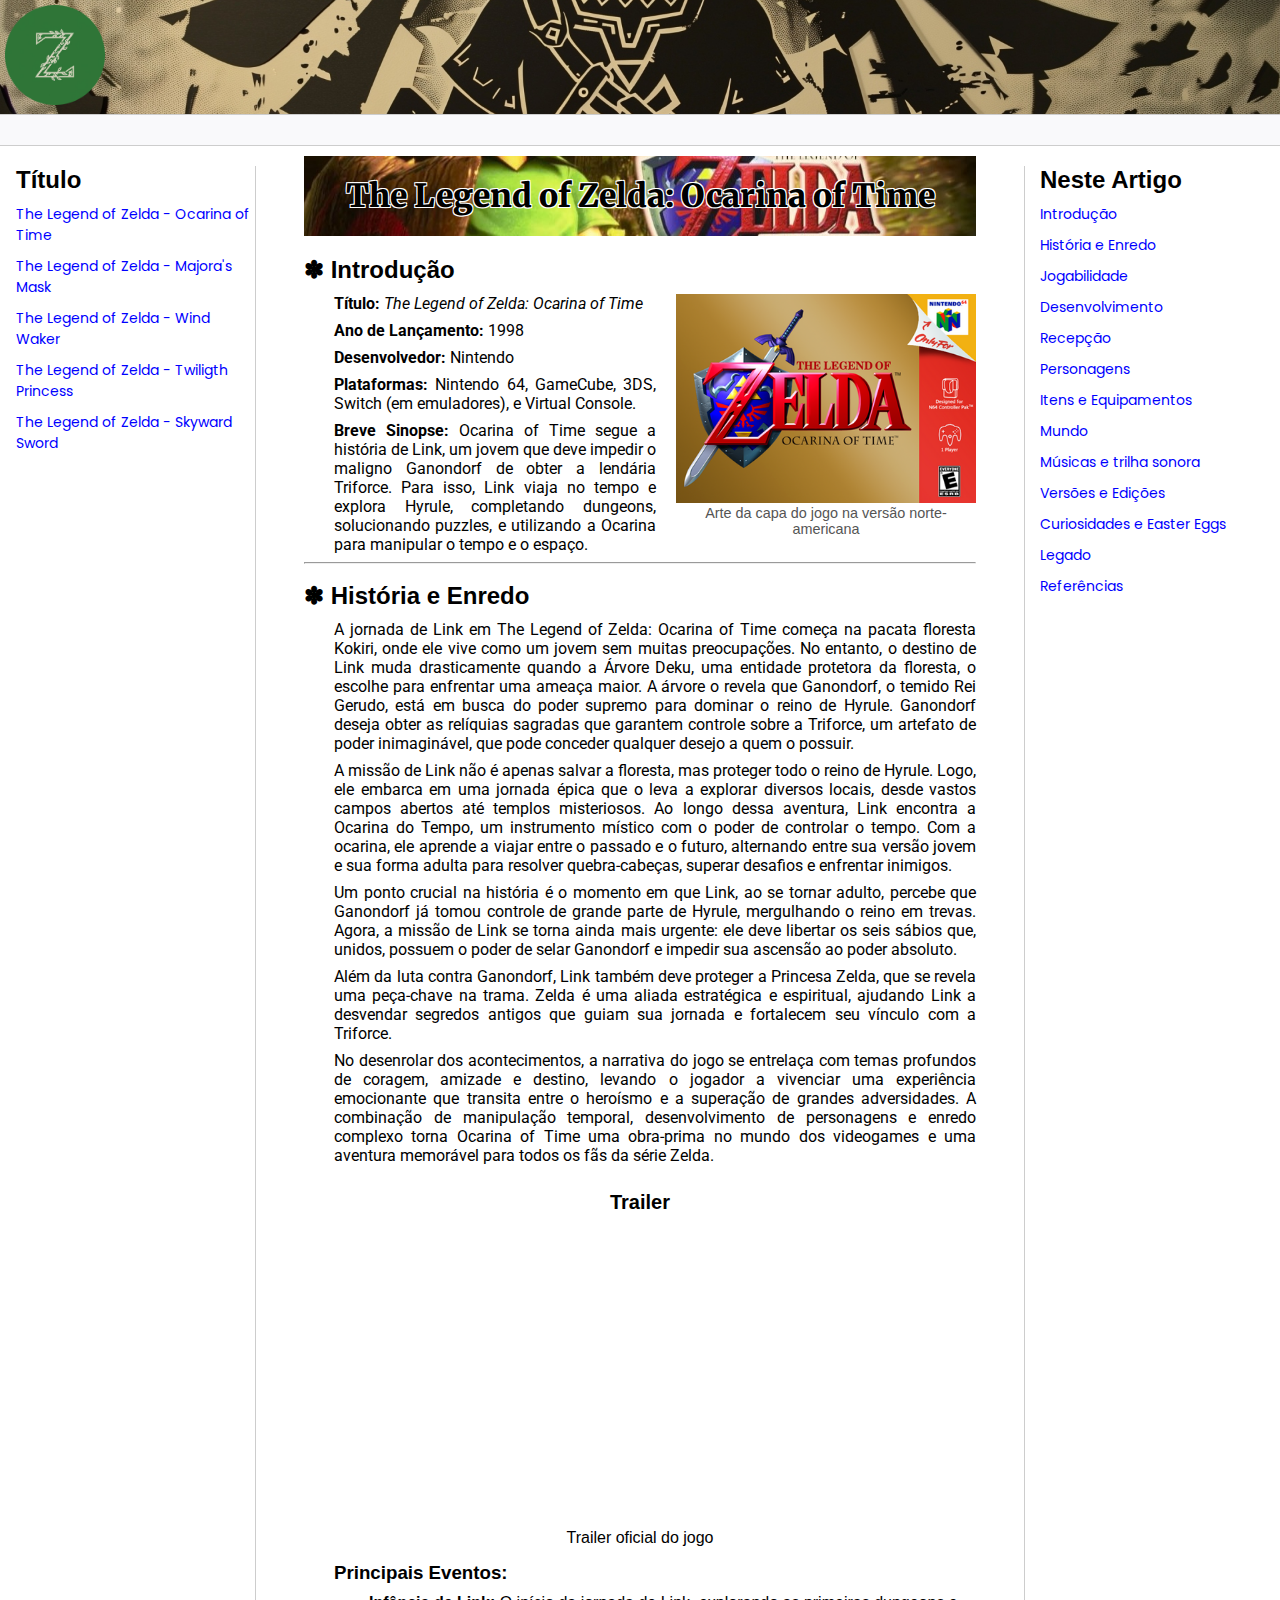
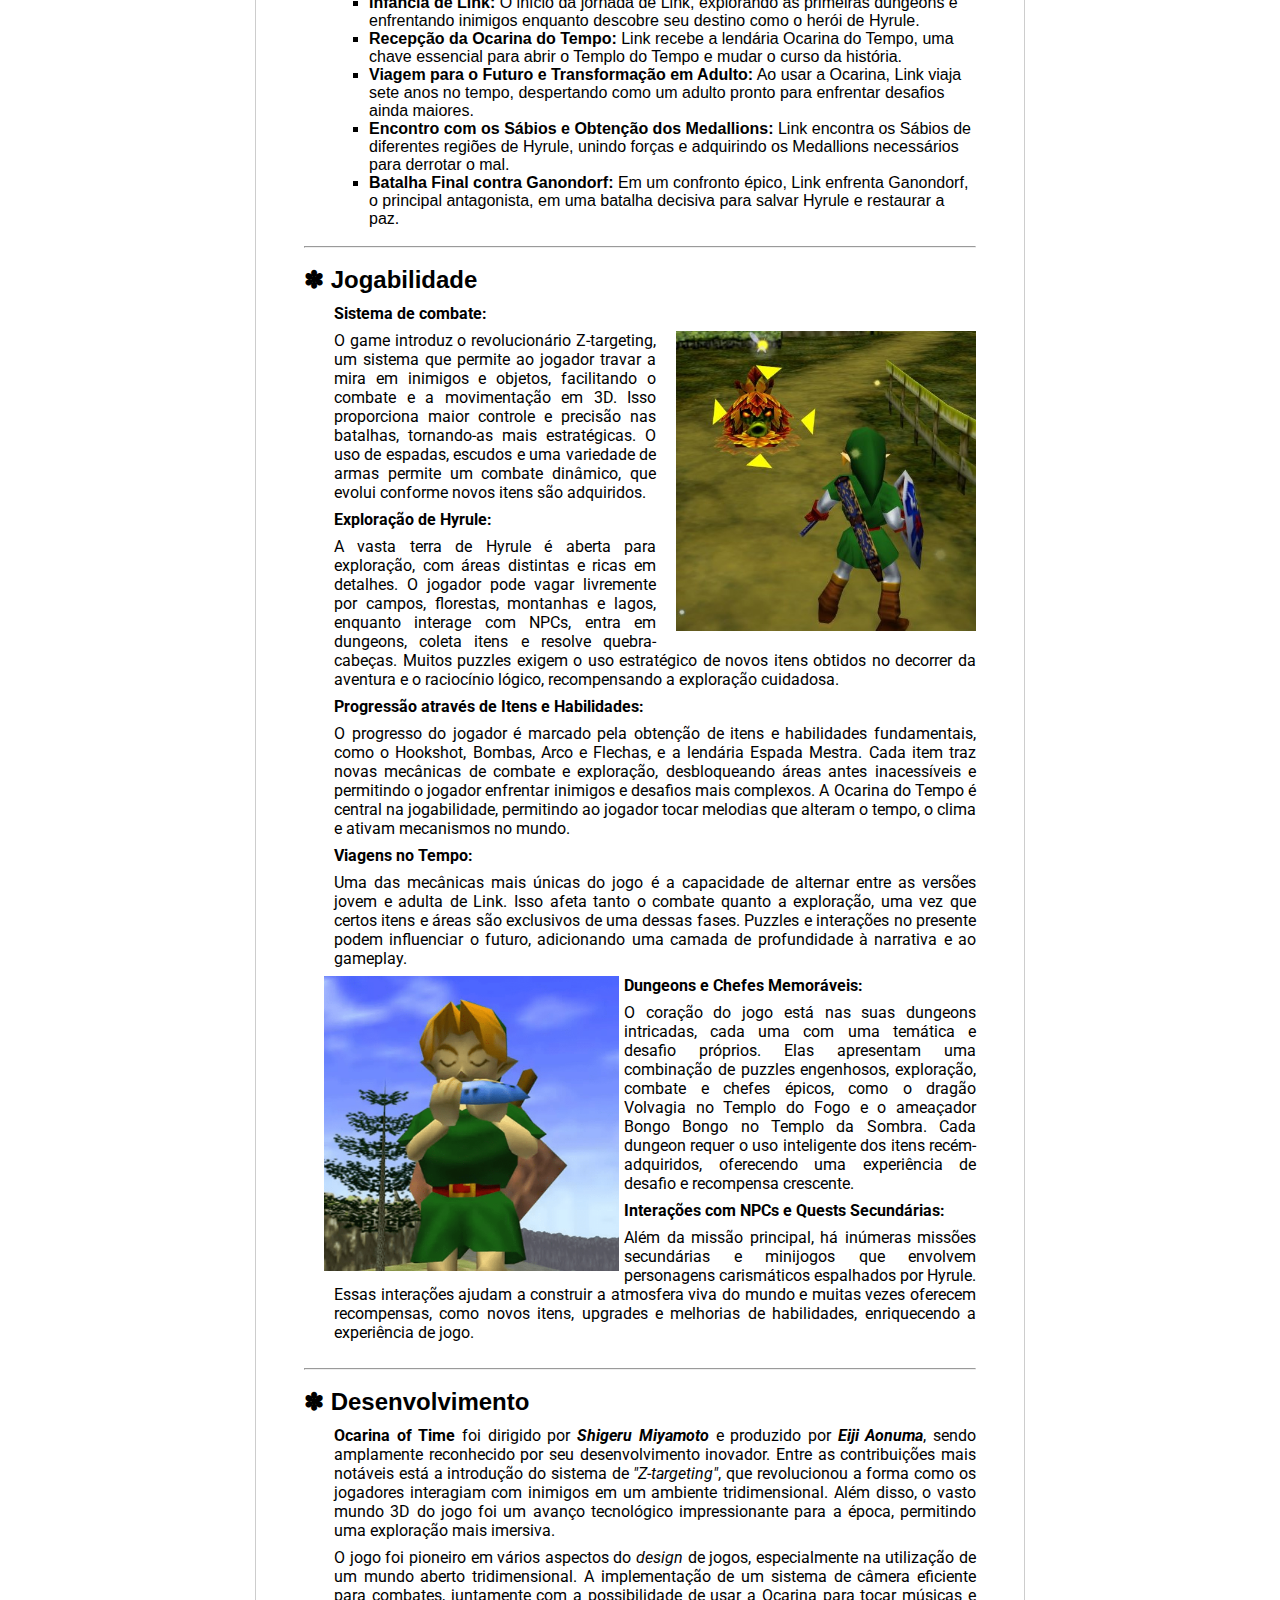
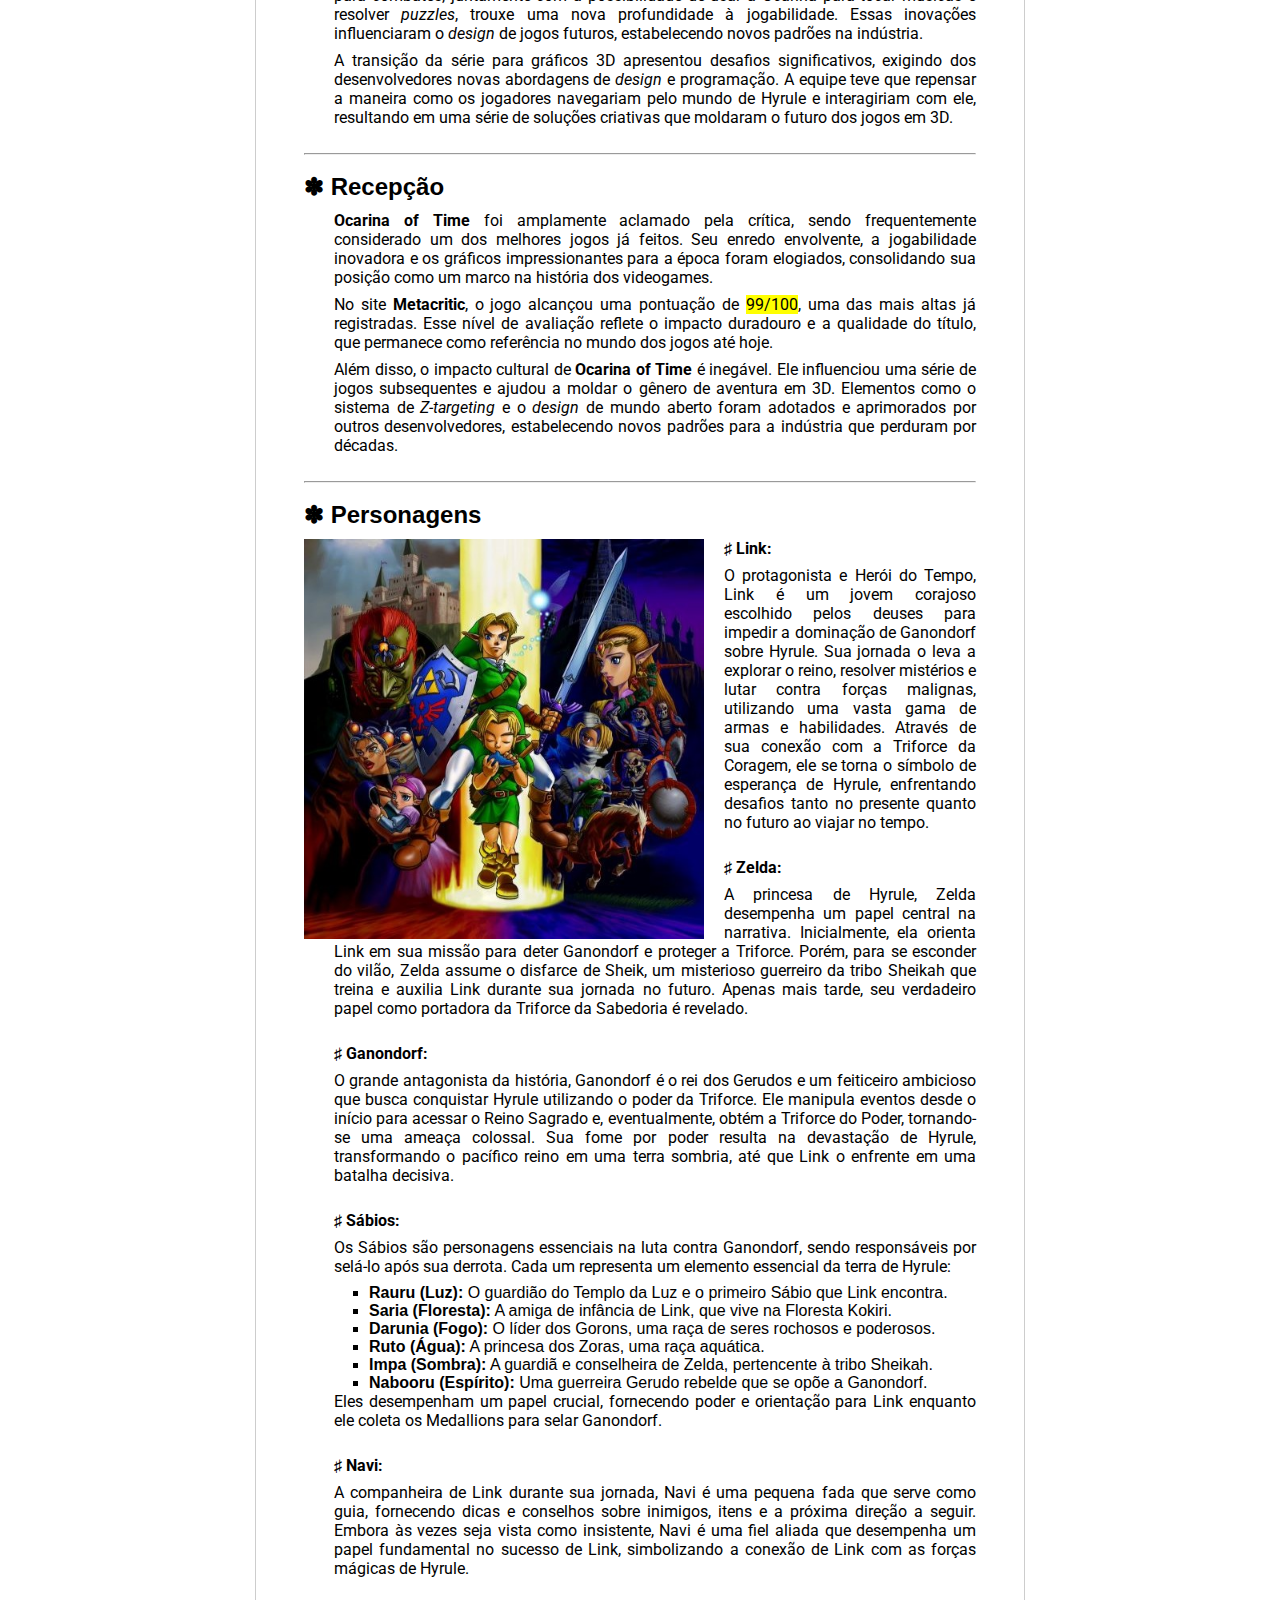
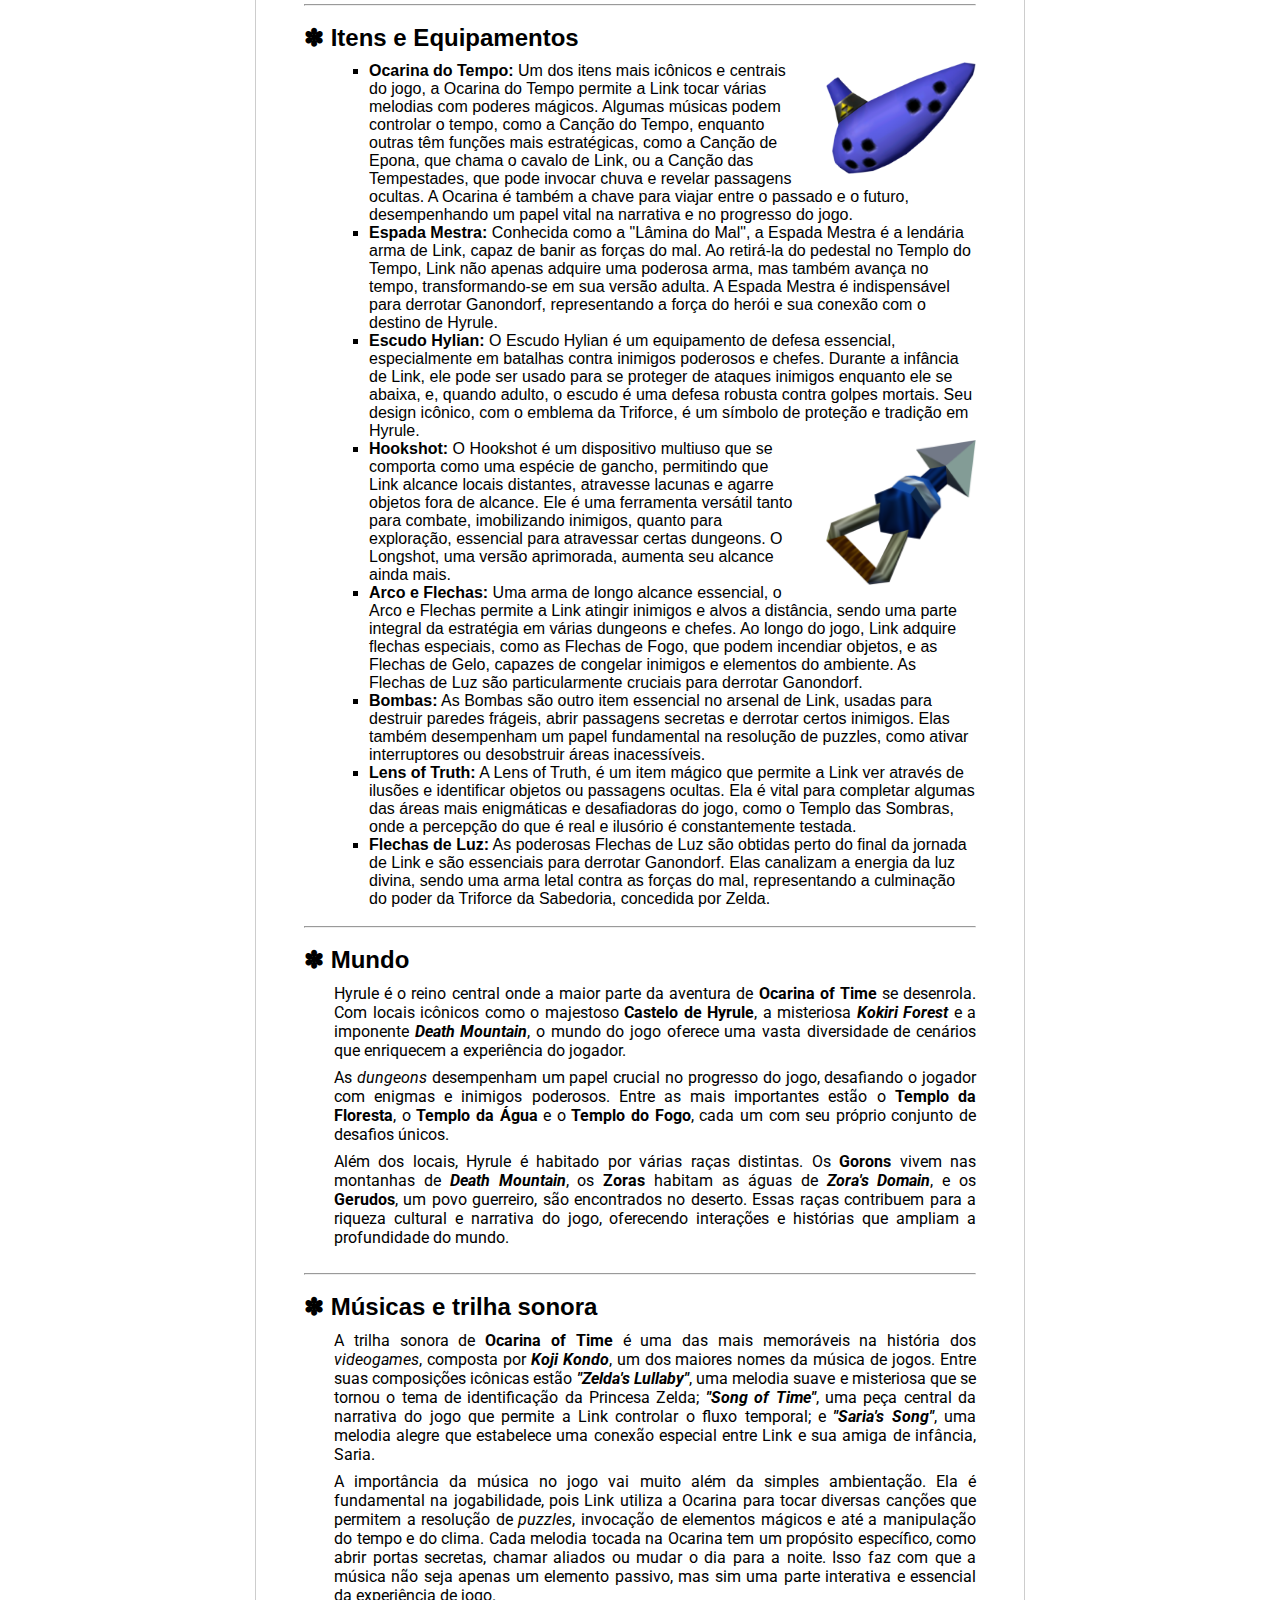
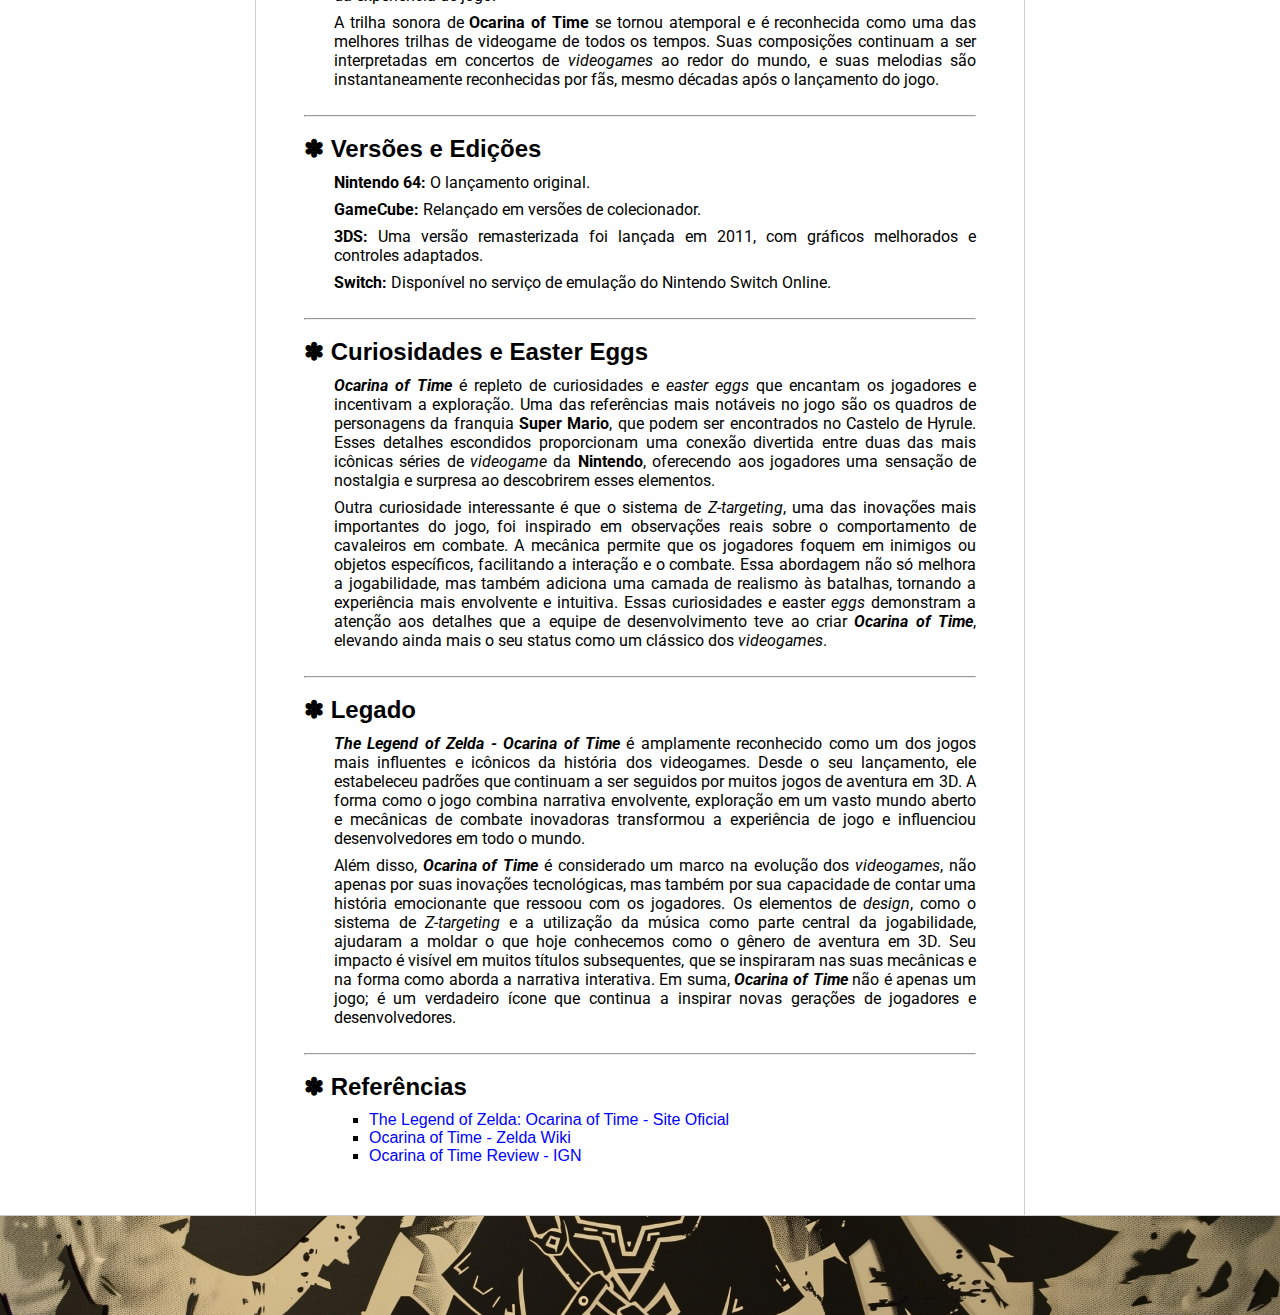
==== commit 7aee2209: "Organizando pastas e arquivos e iniciando a inserção de midias na primeira página." ====
--- a/index.html
+++ b/index.html
@@ -13,7 +13,7 @@
 
         <header>   
             <div class="logo">
-                <img src="assets/img/logo2.png"/>
+                <img src="assets/img/logo.png"/>
             </div>
         </header>
 
@@ -35,28 +35,33 @@
                 <!-- Título -->
                 <h1 class="title">The Legend of Zelda: Ocarina of Time</h1>
 
-                <!-- Subseção de introdução-->
-                <h2 id="secao1a">&#10045; Introdução</h2>
-                <p><strong>Título:</strong> <em>The Legend of Zelda: Ocarina of Time</em></p>
-                <p><strong>Ano de Lançamento:</strong> 1998</p>
-                <p><strong>Desenvolvedor:</strong> Nintendo</p>
-                <p><strong>Plataformas:</strong> Nintendo 64, GameCube, 3DS, Switch (em emuladores), e Virtual Console.</p>
-                <p><strong>Breve Sinopse:</strong> Ocarina of Time segue a história de Link, um jovem que deve impedir o maligno Ganondorf de obter a lendária Triforce. Para isso, Link viaja no tempo e explora Hyrule, completando dungeons, solucionando puzzles, e utilizando a Ocarina para manipular o tempo e o espaço.</p><br>
-
-                <hr><br>
+                <!-- Subseção de introdução -->
+                    <div class="introducao">
+                        <h2 id="secao1a">&#10045; Introdução</h2>
+                        <picture class="picture">
+                            <img src="assets/img/z_oot/capa_oot.png" alt="Arte da capa do jogo na versão norte-americana">
+                            <figcaption>Arte da capa do jogo na versão norte-americana</figcaption>
+                        </picture>
+                        <p><strong>Título:</strong> <em>The Legend of Zelda: Ocarina of Time</em></p>
+                        <p><strong>Ano de Lançamento:</strong> 1998</p>
+                        <p><strong>Desenvolvedor:</strong> Nintendo</p>
+                        <p><strong>Plataformas:</strong> Nintendo 64, GameCube, 3DS, Switch (em emuladores), e Virtual Console.</p>
+                        <p><strong>Breve Sinopse:</strong> Ocarina of Time segue a história de Link, um jovem que deve impedir o maligno Ganondorf de obter a lendária Triforce. Para isso, Link viaja no tempo e explora Hyrule, completando dungeons, solucionando puzzles, e utilizando a Ocarina para manipular o tempo e o espaço.</p>
+                        <hr>
+                    </div><br>                
 
                 <!-- Subseção de história e enredo -->
-                <h2 id="secao2a">&#10045; História e Enredo</h2>
-                <p>A jornada de Link em The Legend of Zelda: Ocarina of Time começa na pacata floresta Kokiri, onde ele vive como um jovem sem muitas preocupações. No entanto, o destino de Link muda drasticamente quando a Árvore Deku, uma entidade protetora da floresta, o escolhe para enfrentar uma ameaça maior. A árvore o revela que Ganondorf, o temido Rei Gerudo, está em busca do poder supremo para dominar o reino de Hyrule. Ganondorf deseja obter as relíquias sagradas que garantem controle sobre a Triforce, um artefato de poder inimaginável, que pode conceder qualquer desejo a quem o possuir.</p>
-                <p>A missão de Link não é apenas salvar a floresta, mas proteger todo o reino de Hyrule. Logo, ele embarca em uma jornada épica que o leva a explorar diversos locais, desde vastos campos abertos até templos misteriosos. Ao longo dessa aventura, Link encontra a Ocarina do Tempo, um instrumento místico com o poder de controlar o tempo. Com a ocarina, ele aprende a viajar entre o passado e o futuro, alternando entre sua versão jovem e sua forma adulta para resolver quebra-cabeças, superar desafios e enfrentar inimigos.</p>
-                <p>Um ponto crucial na história é o momento em que Link, ao se tornar adulto, percebe que Ganondorf já tomou controle de grande parte de Hyrule, mergulhando o reino em trevas. Agora, a missão de Link se torna ainda mais urgente: ele deve libertar os seis sábios que, unidos, possuem o poder de selar Ganondorf e impedir sua ascensão ao poder absoluto.</p>
-                <p>Além da luta contra Ganondorf, Link também deve proteger a Princesa Zelda, que se revela uma peça-chave na trama. Zelda é uma aliada estratégica e espiritual, ajudando Link a desvendar segredos antigos que guiam sua jornada e fortalecem seu vínculo com a Triforce.</p>
-                <p>No desenrolar dos acontecimentos, a narrativa do jogo se entrelaça com temas profundos de coragem, amizade e destino, levando o jogador a vivenciar uma experiência emocionante que transita entre o heroísmo e a superação de grandes adversidades. A combinação de manipulação temporal, desenvolvimento de personagens e enredo complexo torna Ocarina of Time uma obra-prima no mundo dos videogames e uma aventura memorável para todos os fãs da série Zelda.</p><br>
-
-                <div class="trailer">
-                <h3>Trailer</h3>
+                    <h2 id="secao2a">&#10045; História e Enredo</h2>
+                    <p>A jornada de Link em The Legend of Zelda: Ocarina of Time começa na pacata floresta Kokiri, onde ele vive como um jovem sem muitas preocupações. No entanto, o destino de Link muda drasticamente quando a Árvore Deku, uma entidade protetora da floresta, o escolhe para enfrentar uma ameaça maior. A árvore o revela que Ganondorf, o temido Rei Gerudo, está em busca do poder supremo para dominar o reino de Hyrule. Ganondorf deseja obter as relíquias sagradas que garantem controle sobre a Triforce, um artefato de poder inimaginável, que pode conceder qualquer desejo a quem o possuir.</p>
+                    <p>A missão de Link não é apenas salvar a floresta, mas proteger todo o reino de Hyrule. Logo, ele embarca em uma jornada épica que o leva a explorar diversos locais, desde vastos campos abertos até templos misteriosos. Ao longo dessa aventura, Link encontra a Ocarina do Tempo, um instrumento místico com o poder de controlar o tempo. Com a ocarina, ele aprende a viajar entre o passado e o futuro, alternando entre sua versão jovem e sua forma adulta para resolver quebra-cabeças, superar desafios e enfrentar inimigos.</p>
+                    <p>Um ponto crucial na história é o momento em que Link, ao se tornar adulto, percebe que Ganondorf já tomou controle de grande parte de Hyrule, mergulhando o reino em trevas. Agora, a missão de Link se torna ainda mais urgente: ele deve libertar os seis sábios que, unidos, possuem o poder de selar Ganondorf e impedir sua ascensão ao poder absoluto.</p>
+                    <p>Além da luta contra Ganondorf, Link também deve proteger a Princesa Zelda, que se revela uma peça-chave na trama. Zelda é uma aliada estratégica e espiritual, ajudando Link a desvendar segredos antigos que guiam sua jornada e fortalecem seu vínculo com a Triforce.</p>
+                    <p>No desenrolar dos acontecimentos, a narrativa do jogo se entrelaça com temas profundos de coragem, amizade e destino, levando o jogador a vivenciar uma experiência emocionante que transita entre o heroísmo e a superação de grandes adversidades. A combinação de manipulação temporal, desenvolvimento de personagens e enredo complexo torna Ocarina of Time uma obra-prima no mundo dos videogames e uma aventura memorável para todos os fãs da série Zelda.</p><br>
+
+                
+                <h3 class="trailer">Trailer</h3>
                 <iframe width="560" height="315" src="https://www.youtube.com/embed/r2blfz172Iw?si=oQanbkwBG0IV_d5m" title="YouTube video player" frameborder="0" allow="accelerometer; autoplay; clipboard-write; encrypted-media; gyroscope; picture-in-picture; web-share" referrerpolicy="strict-origin-when-cross-origin" allowfullscreen></iframe>
-                </div>
+                <figcaption class="trailer-legenda">Trailer oficial do jogo</figcaption>
 
                 <h3 style="margin-left: 30px;">Principais Eventos:</h3>
                 <ul>
@@ -71,7 +76,10 @@
 
                 <!-- Subseção de jogabilidade -->
                 <h2 id="secao3a">&#10045; Jogabilidade</h2>
-                <p><strong>Sistema de combate:</strong></p> 
+                <p><strong>Sistema de combate:</strong></p>
+                <picture class="picture">
+                    <img src="assets/img/z_oot/gameplay2_oot.jpg" alt="Sistema Z-targeting, permite ao jogador travar a mira em inimigos e objetos">
+                </picture>
                 <p>O game introduz o revolucionário Z-targeting, um sistema que permite ao jogador travar a mira em inimigos e objetos, facilitando o combate e a movimentação em 3D. Isso proporciona maior controle e precisão nas batalhas, tornando-as mais estratégicas. O uso de espadas, escudos e uma variedade de armas permite um combate dinâmico, que evolui conforme novos itens são adquiridos.</p>
                 <p><strong>Exploração de Hyrule:</strong></p> 
                 <p>A vasta terra de Hyrule é aberta para exploração, com áreas distintas e ricas em detalhes. O jogador pode vagar livremente por campos, florestas, montanhas e lagos, enquanto interage com NPCs, entra em dungeons, coleta itens e resolve quebra-cabeças. Muitos puzzles exigem o uso estratégico de novos itens obtidos no decorrer da aventura e o raciocínio lógico, recompensando a exploração cuidadosa.</p>
@@ -79,6 +87,9 @@
                 <p>O progresso do jogador é marcado pela obtenção de itens e habilidades fundamentais, como o Hookshot, Bombas, Arco e Flechas, e a lendária Espada Mestra. Cada item traz novas mecânicas de combate e exploração, desbloqueando áreas antes inacessíveis e permitindo o jogador enfrentar inimigos e desafios mais complexos. A Ocarina do Tempo é central na jogabilidade, permitindo ao jogador tocar melodias que alteram o tempo, o clima e ativam mecanismos no mundo.</p>
                 <p><strong>Viagens no Tempo:</strong></p> 
                 <p>Uma das mecânicas mais únicas do jogo é a capacidade de alternar entre as versões jovem e adulta de Link. Isso afeta tanto o combate quanto a exploração, uma vez que certos itens e áreas são exclusivos de uma dessas fases. Puzzles e interações no presente podem influenciar o futuro, adicionando uma camada de profundidade à narrativa e ao gameplay.</p>
+                <picture class="picture-gameplay">
+                    <img src="assets/img/z_oot/gameplay1_oot.png" alt="Sistema de tocar músicas com a Ocarina">
+                </picture>
                 <p><strong>Dungeons e Chefes Memoráveis:</strong></p> 
                 <p>O coração do jogo está nas suas dungeons intricadas, cada uma com uma temática e desafio próprios. Elas apresentam uma combinação de puzzles engenhosos, exploração, combate e chefes épicos, como o dragão Volvagia no Templo do Fogo e o ameaçador Bongo Bongo no Templo da Sombra. Cada dungeon requer o uso inteligente dos itens recém-adquiridos, oferecendo uma experiência de desafio e recompensa crescente.</p>
                 <p><strong>Interações com NPCs e Quests Secundárias:</strong></p> 
@@ -104,6 +115,9 @@
                 
                 <!-- Subseção -->
                 <h2 id="secao6a">&#10045; Personagens</h2>
+                <picture class="picture-personagens">
+                    <img src="assets/img/z_oot/personagens_oot.jpg" alt="Imagem ilustrativa com os personagens do jogo">
+                </picture>
                 <p><strong>&#9839; Link:</strong></p> 
                 <p>O protagonista e Herói do Tempo, Link é um jovem corajoso escolhido pelos deuses para impedir a dominação de Ganondorf sobre Hyrule. Sua jornada o leva a explorar o reino, resolver mistérios e lutar contra forças malignas, utilizando uma vasta gama de armas e habilidades. Através de sua conexão com a Triforce da Coragem, ele se torna o símbolo de esperança de Hyrule, enfrentando desafios tanto no presente quanto no futuro ao viajar no tempo.</p><br>
                 <p><strong>&#9839; Zelda:</strong></p> 
@@ -128,10 +142,16 @@
 
                 <!-- Subseção de itens e equipamentos -->
                 <h2 id="secao7a">&#10045; Itens e Equipamentos</h2>
+                <picture class="picture-itens">
+                    <img src="assets/img/z_oot/item1_oot.png" alt="Imagem ilustrativa da Ocarina of Time">
+                </picture>
                 <ul>
                     <li><strong>Ocarina do Tempo:</strong> Um dos itens mais icônicos e centrais do jogo, a Ocarina do Tempo permite a Link tocar várias melodias com poderes mágicos. Algumas músicas podem controlar o tempo, como a Canção do Tempo, enquanto outras têm funções mais estratégicas, como a Canção de Epona, que chama o cavalo de Link, ou a Canção das Tempestades, que pode invocar chuva e revelar passagens ocultas. A Ocarina é também a chave para viajar entre o passado e o futuro, desempenhando um papel vital na narrativa e no progresso do jogo.</li>
                     <li><strong>Espada Mestra:</strong> Conhecida como a "Lâmina do Mal", a Espada Mestra é a lendária arma de Link, capaz de banir as forças do mal. Ao retirá-la do pedestal no Templo do Tempo, Link não apenas adquire uma poderosa arma, mas também avança no tempo, transformando-se em sua versão adulta. A Espada Mestra é indispensável para derrotar Ganondorf, representando a força do herói e sua conexão com o destino de Hyrule.</li>
                     <li><strong>Escudo Hylian:</strong> O Escudo Hylian é um equipamento de defesa essencial, especialmente em batalhas contra inimigos poderosos e chefes. Durante a infância de Link, ele pode ser usado para se proteger de ataques inimigos enquanto ele se abaixa, e, quando adulto, o escudo é uma defesa robusta contra golpes mortais. Seu design icônico, com o emblema da Triforce, é um símbolo de proteção e tradição em Hyrule.</li>
+                    <picture class="picture-itens">
+                        <img src="assets/img/z_oot/item2_oot.png" alt="Imagem ilustrativa do Hookshot">
+                    </picture>
                     <li><strong>Hookshot:</strong> O Hookshot é um dispositivo multiuso que se comporta como uma espécie de gancho, permitindo que Link alcance locais distantes, atravesse lacunas e agarre objetos fora de alcance. Ele é uma ferramenta versátil tanto para combate, imobilizando inimigos, quanto para exploração, essencial para atravessar certas dungeons. O Longshot, uma versão aprimorada, aumenta seu alcance ainda mais.</li>
                     <li><strong>Arco e Flechas:</strong> Uma arma de longo alcance essencial, o Arco e Flechas permite a Link atingir inimigos e alvos a distância, sendo uma parte integral da estratégia em várias dungeons e chefes. Ao longo do jogo, Link adquire flechas especiais, como as Flechas de Fogo, que podem incendiar objetos, e as Flechas de Gelo, capazes de congelar inimigos e elementos do ambiente. As Flechas de Luz são particularmente cruciais para derrotar Ganondorf.</li>
                     <li><strong>Bombas:</strong> As Bombas são outro item essencial no arsenal de Link, usadas para destruir paredes frágeis, abrir passagens secretas e derrotar certos inimigos. Elas também desempenham um papel fundamental na resolução de puzzles, como ativar interruptores ou desobstruir áreas inacessíveis.</li>
--- a/assets/css/style.css
+++ b/assets/css/style.css
@@ -21,9 +21,88 @@
     margin: 5px 0 5px 5px;
 }
 
+.introducao {
+    position: relative;
+}
+
+.picture {
+    float: right; /* Faz a imagem flutuar à direita do texto */
+    margin-left: 20px; /* Adiciona espaço entre a imagem e o texto à esquerda */
+    max-width: 300px; /* Define uma largura máxima para a imagem */
+    height: auto; /* Mantém a proporção da imagem */
+}
+
+.picture-gameplay {
+    float: left; /* Faz a imagem flutuar à direita do texto */
+    margin-left: 20px; /* Adiciona espaço entre a imagem e o texto à esquerda */
+    max-width: 300px; /* Define uma largura máxima para a imagem */
+    height: auto; /* Mantém a proporção da imagem */
+}
+
+.picture-personagens img {
+    float: left; /* Faz a imagem flutuar à direita do texto */
+    margin-right: 20px; /* Adiciona espaço entre a imagem e o texto à esquerda */
+    max-width: 400px; /* Define uma largura máxima para a imagem */
+    height: auto; /* Mantém a proporção da imagem */
+}
+
+.picture img {
+    width: 100%; /* Garante que a imagem ocupe a largura máxima definida pelo contêiner */
+    height: auto;
+}
+
+.picture-gameplay img {
+    width: 100%; /* Garante que a imagem ocupe a largura máxima definida pelo contêiner */
+    height: auto;
+    padding-right: 5px;
+}
+
+/* Imagens da seção de itens */
+.picture-itens {
+    float: right; /* Faz a imagem flutuar à direita do texto */
+    margin: 0 0 10px 30px; /* Adiciona espaço entre a imagem e o texto à esquerda */
+    max-width: 150px; /* Define uma largura máxima para a imagem */
+    height: auto; /* Mantém a proporção da imagem */
+}
+
+.picture-itens img {
+    width: 100%; /* Garante que a imagem ocupe a largura máxima definida pelo contêiner */
+    height: auto;
+}
+
+.picture-itens:nth-child(2) img {
+    float: left; /* Faz a imagem flutuar à esquerda do texto */
+    margin: 0 10px 0 30px; /* Adiciona espaço entre a imagem e o texto à esquerda */
+    max-width: 150px; /* Define uma largura máxima para a imagem */
+    height: auto; /* Mantém a proporção da imagem */
+}
+
+.picture figcaption {
+    font-size: 0.9em; /* Tamanho da legenda */
+    color: #555; /* Cor da legenda */
+    margin: -2px 0 15px 0; /* Espaçamento entre a imagem e a legenda */
+    text-align: center; /* Centraliza a legenda abaixo da imagem */
+}
+
+.introducao hr {
+    clear: both;
+}
+
 .trailer {
-    justify-content: center;
-    
+    text-align: center;
+    font-size: 20px;
+}
+
+iframe {
+    display: block;
+    margin: 0 auto;
+    padding-bottom: 15px;
+}
+
+.trailer-legenda {
+    text-align: center;
+    padding: 0;
+    margin: -10px 0 15px 0;
 }
 
 h1 {
@@ -41,7 +120,7 @@
 }
 
 .title {
-    background-image: url('../img/img_oot.jpg'); /* Substitua pelo caminho da sua imagem */
+    background-image: url('../img/z_oot/banner_oot.jpg'); /* Substitua pelo caminho da sua imagem */
     background-size: cover; /* Faz com que a imagem cubra todo o espaço */
     background-position: center; /* Centraliza a imagem */
     text-align: center; /* Centraliza o texto */
@@ -132,4 +211,10 @@
 
 figure {
     text-align: center;
+}
+
+.footer {
+    background-image: url('../img/cover_header.jpg');
+    background-size: cover;
+    background-position: center;
 }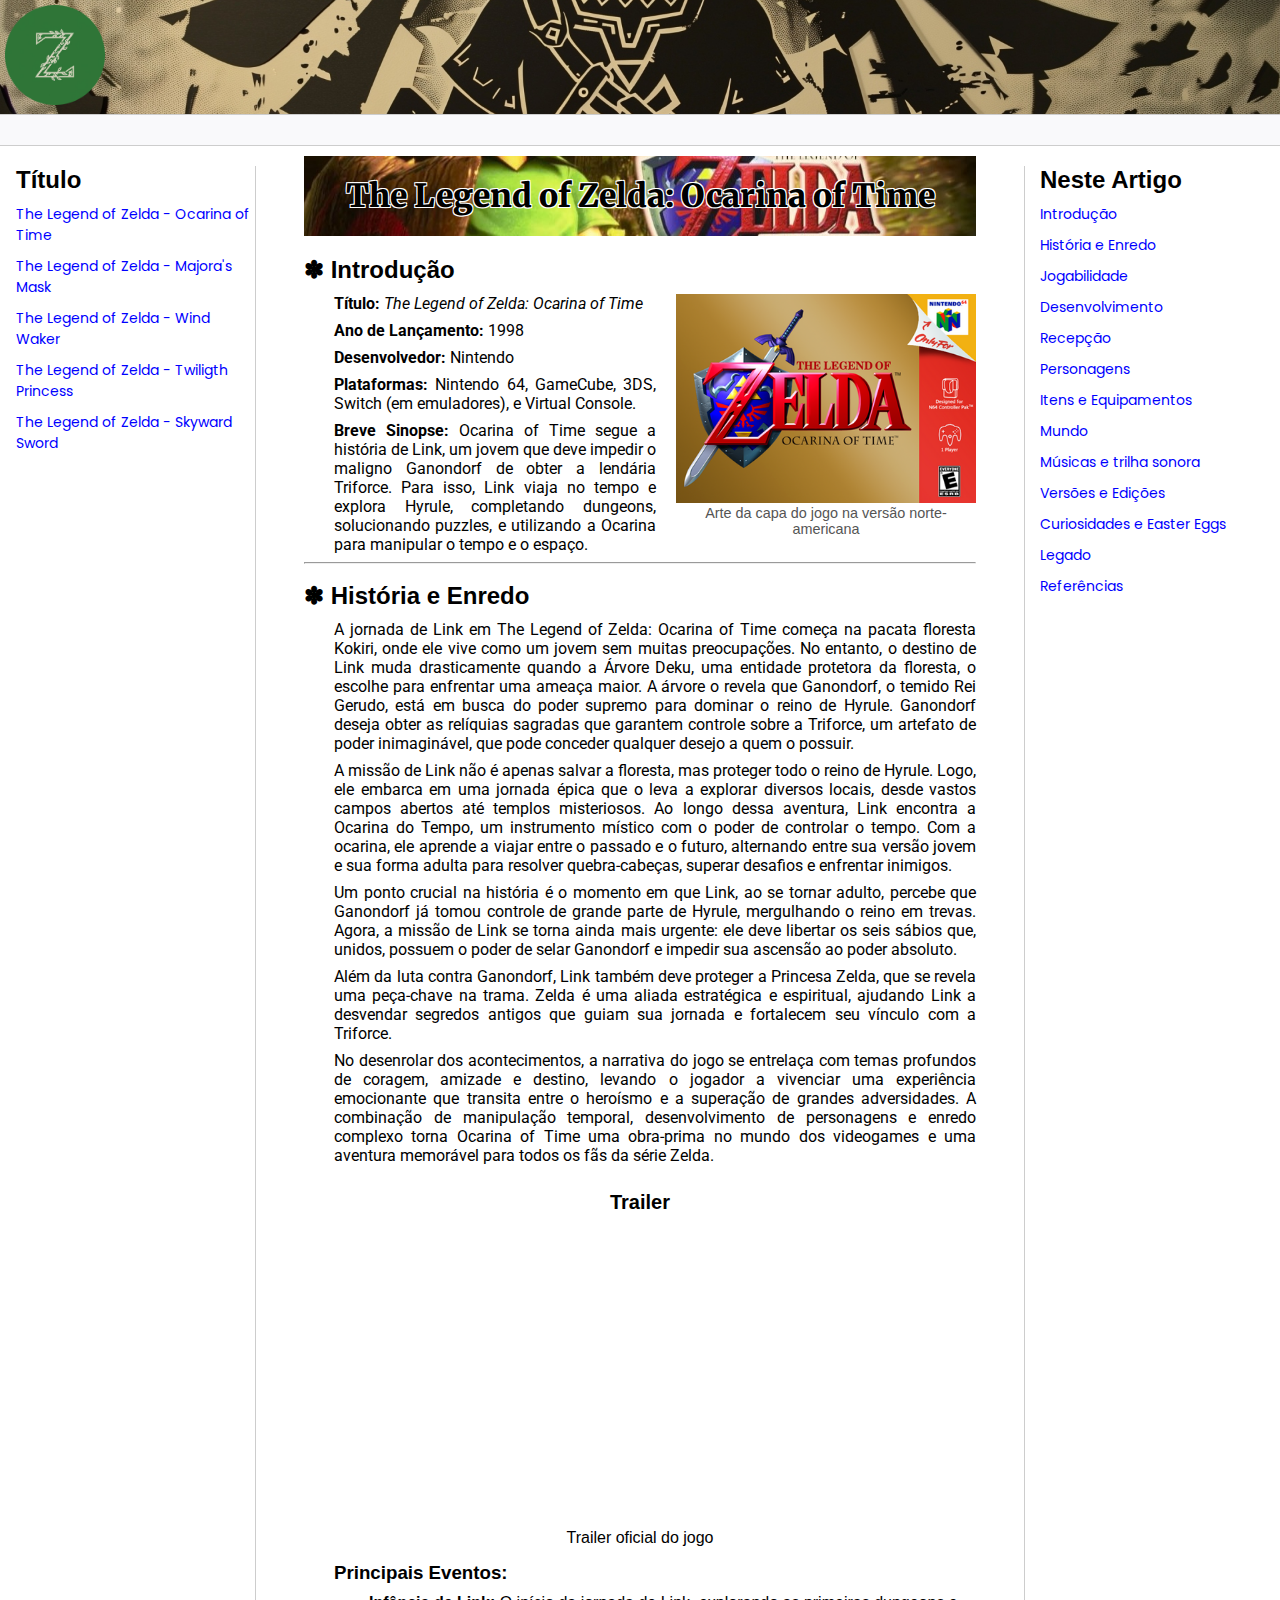
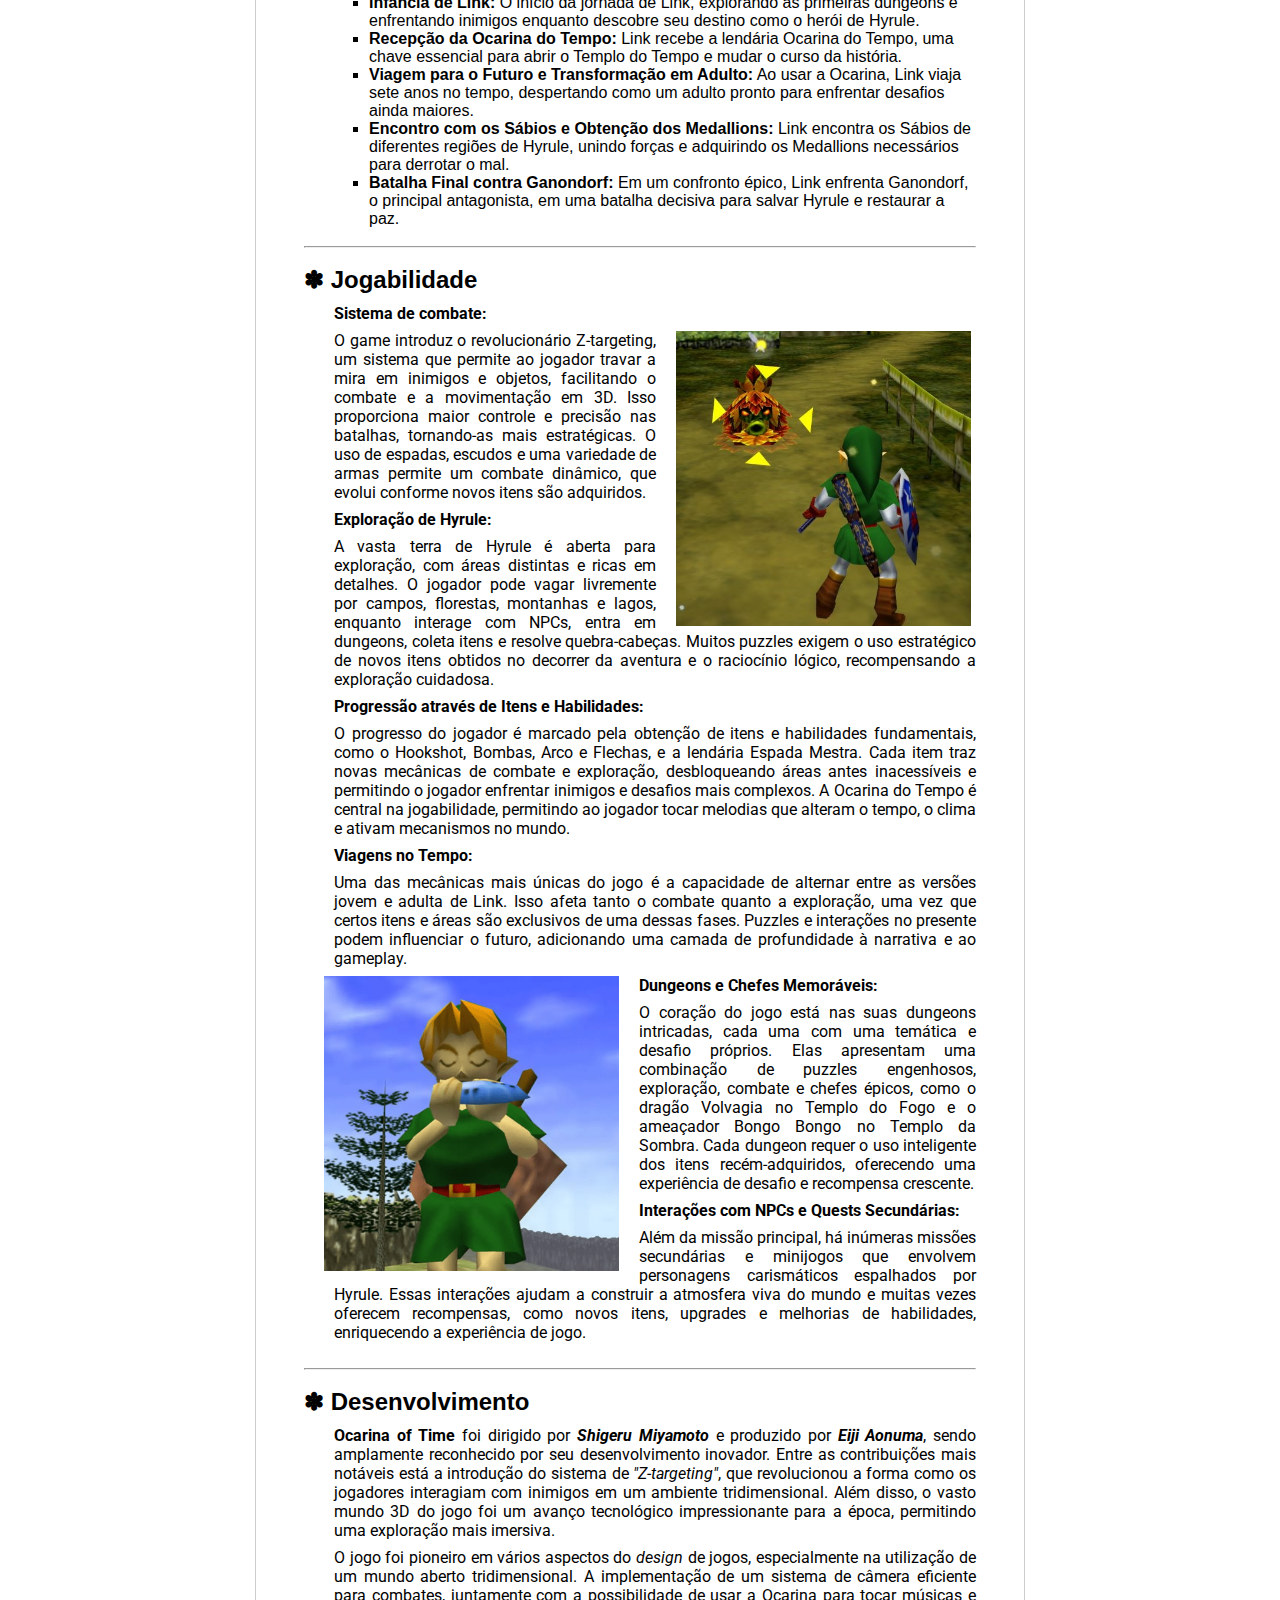
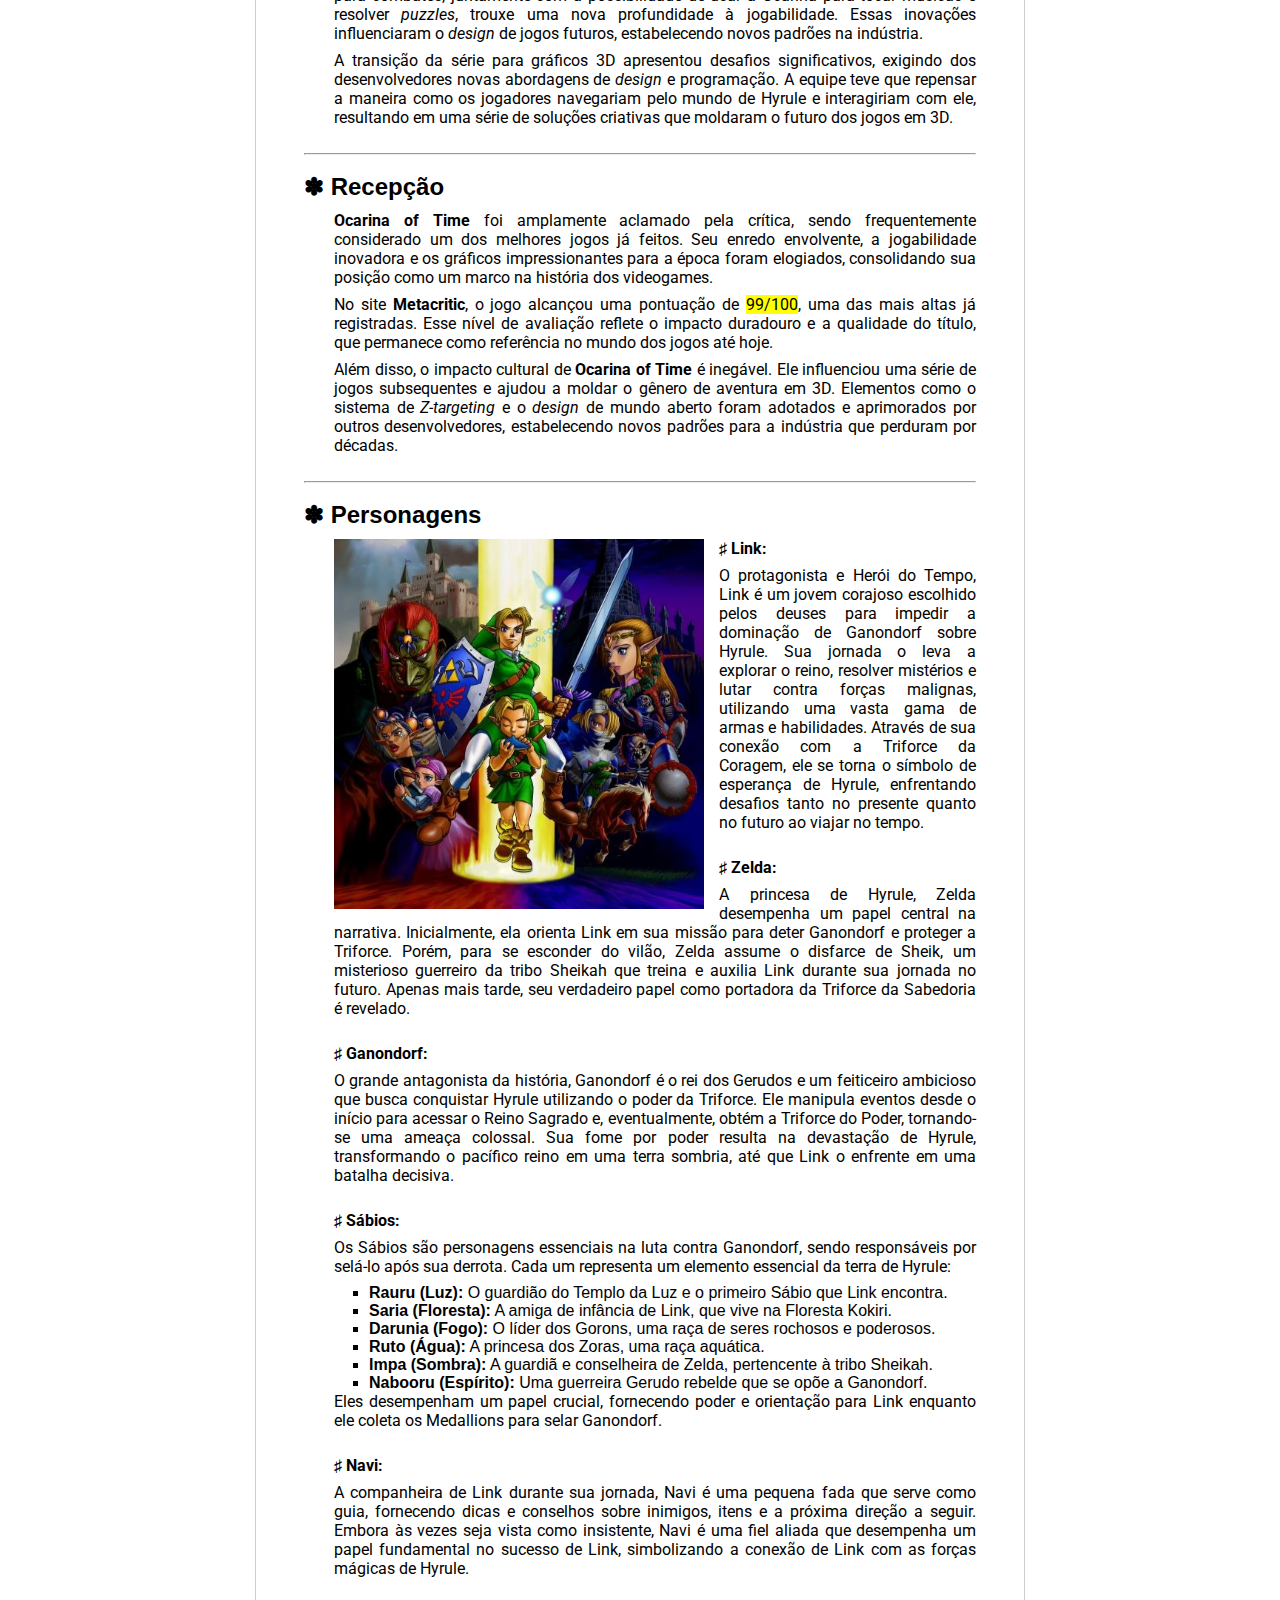
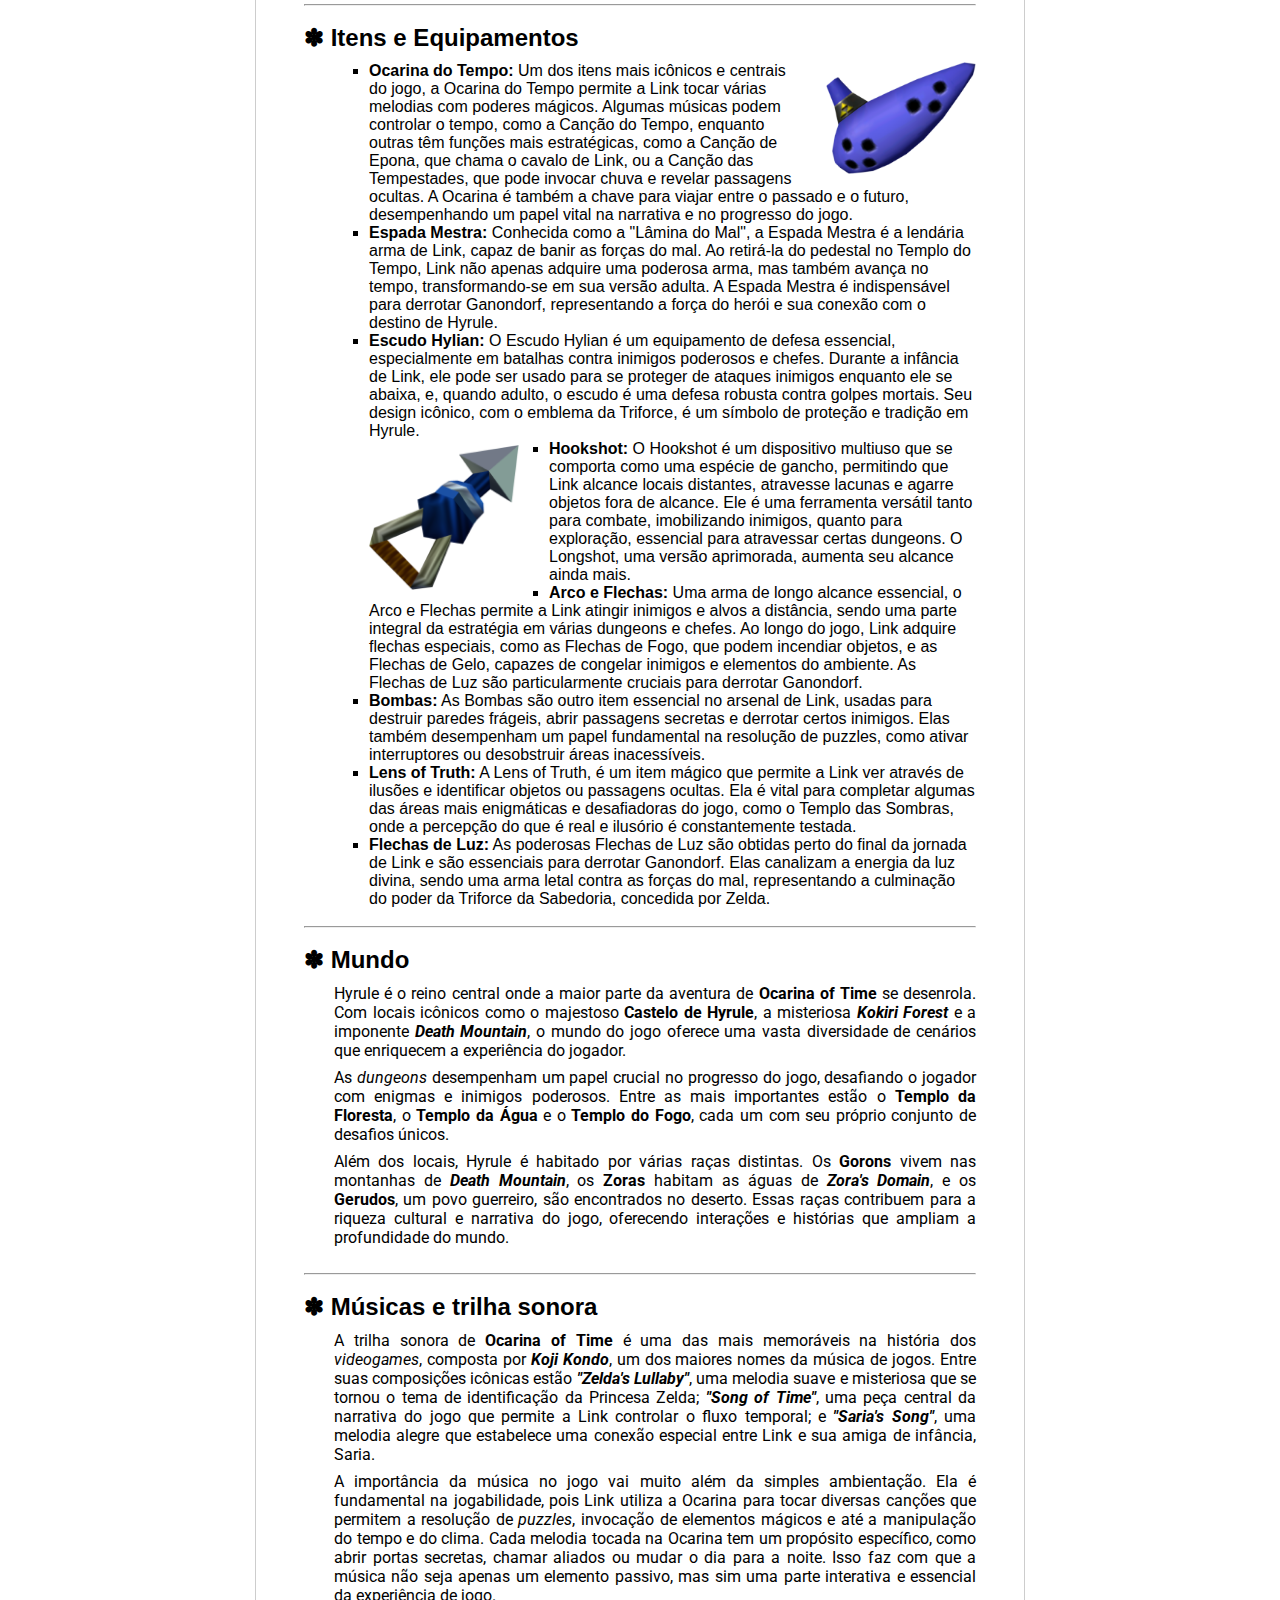
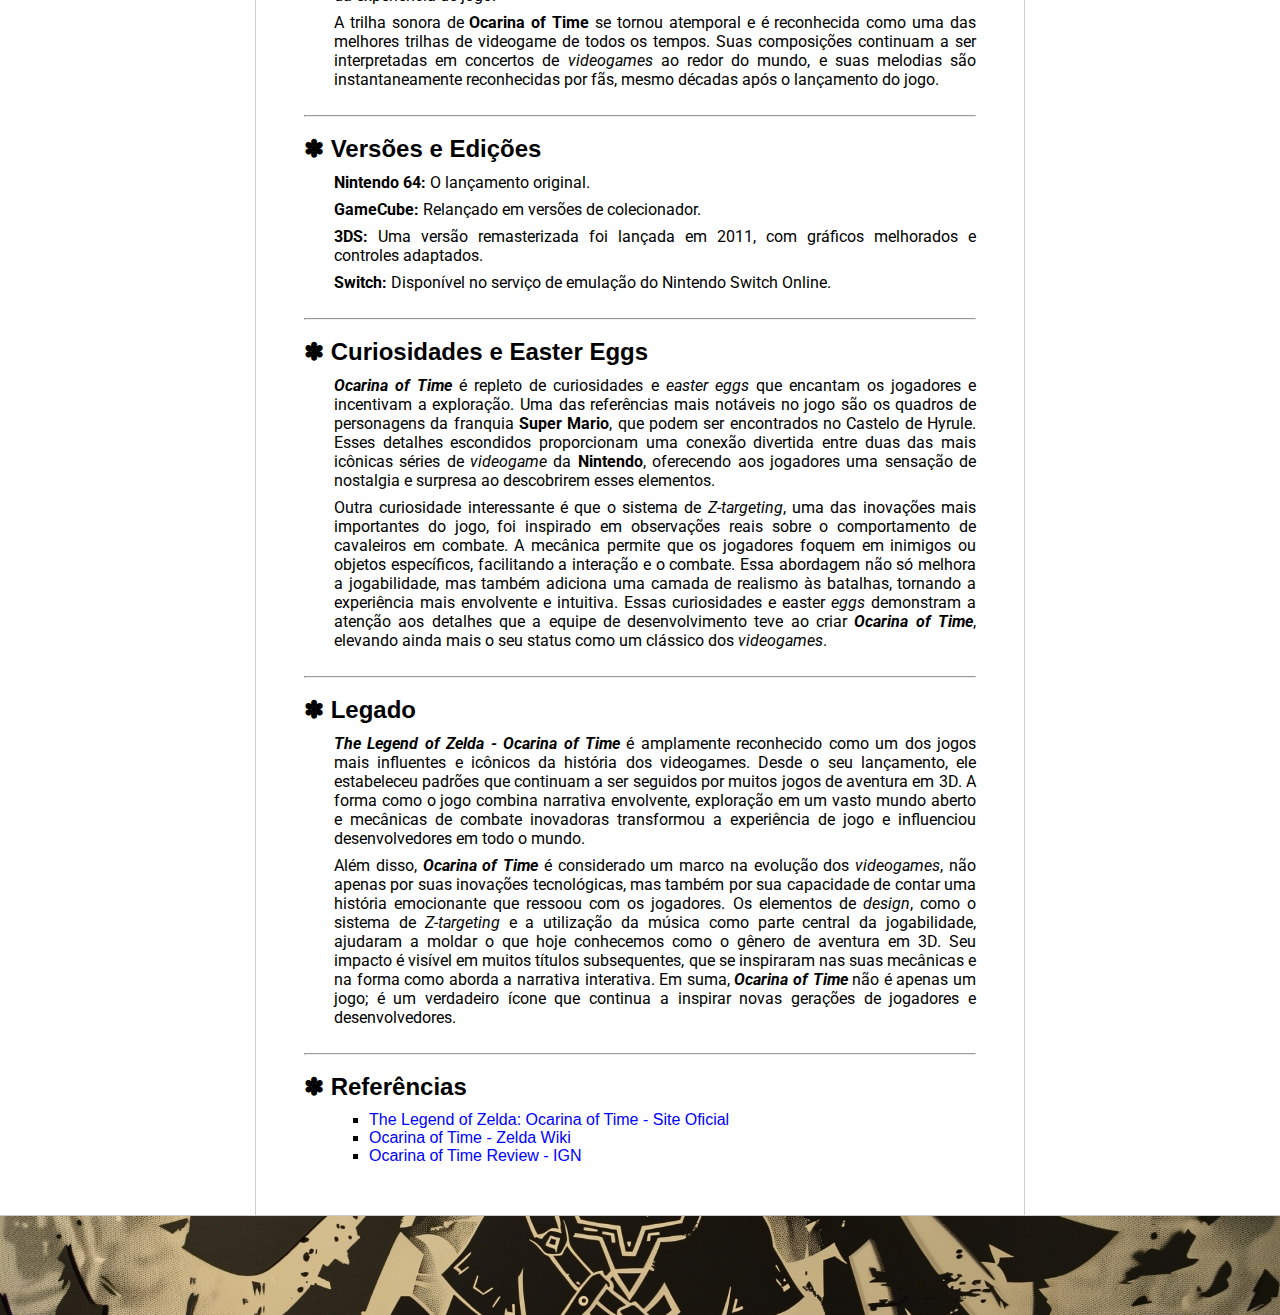
==== commit cb9dbdf8: "Ajustes da posição das imagens no corpo do texto" ====
--- a/index.html
+++ b/index.html
@@ -4,7 +4,9 @@
         <meta charset="UTF-8">
         <meta http-equiv="X-UA-Compatible" content="IE=edge">
         <meta name="viewport" content="width=device-width, initial-scale=1.0">
-        <title>Página Principal</title>
+
+        <title>The Legend of Zelda - Ocarina of Time</title>
+        
         <link rel="stylesheet" href="assets/css/reset.css">
         <link rel="stylesheet" href="assets/css/style.css">
     </head>
@@ -38,7 +40,7 @@
                 <!-- Subseção de introdução -->
                     <div class="introducao">
                         <h2 id="secao1a">&#10045; Introdução</h2>
-                        <picture class="picture">
+                        <picture class="picture-capa">
                             <img src="assets/img/z_oot/capa_oot.png" alt="Arte da capa do jogo na versão norte-americana">
                             <figcaption>Arte da capa do jogo na versão norte-americana</figcaption>
                         </picture>
@@ -77,7 +79,7 @@
                 <!-- Subseção de jogabilidade -->
                 <h2 id="secao3a">&#10045; Jogabilidade</h2>
                 <p><strong>Sistema de combate:</strong></p>
-                <picture class="picture">
+                <picture class="picture-gameplay">
                     <img src="assets/img/z_oot/gameplay2_oot.jpg" alt="Sistema Z-targeting, permite ao jogador travar a mira em inimigos e objetos">
                 </picture>
                 <p>O game introduz o revolucionário Z-targeting, um sistema que permite ao jogador travar a mira em inimigos e objetos, facilitando o combate e a movimentação em 3D. Isso proporciona maior controle e precisão nas batalhas, tornando-as mais estratégicas. O uso de espadas, escudos e uma variedade de armas permite um combate dinâmico, que evolui conforme novos itens são adquiridos.</p>
@@ -113,7 +115,7 @@
 
                 <hr><br>
                 
-                <!-- Subseção -->
+                <!-- Subseção de Personagens -->
                 <h2 id="secao6a">&#10045; Personagens</h2>
                 <picture class="picture-personagens">
                     <img src="assets/img/z_oot/personagens_oot.jpg" alt="Imagem ilustrativa com os personagens do jogo">
--- a/assets/css/style.css
+++ b/assets/css/style.css
@@ -25,36 +25,76 @@
     position: relative;
 }
 
-.picture {
+/* Imagem e legenda da Seção Introdução */
+.picture-capa {
     float: right; /* Faz a imagem flutuar à direita do texto */
     margin-left: 20px; /* Adiciona espaço entre a imagem e o texto à esquerda */
     max-width: 300px; /* Define uma largura máxima para a imagem */
     height: auto; /* Mantém a proporção da imagem */
 }
 
+.picture-capa img {
+    width: 100%; /* Garante que a imagem ocupe a largura máxima definida pelo contêiner */
+    height: auto;
+}
+
+.introducao hr {
+    clear: both;
+}
+
+.picture-capa figcaption {
+    font-size: 0.9em; /* Tamanho da legenda */
+    color: #555; /* Cor da legenda */
+    margin: -2px 0 15px 0; /* Espaçamento entre a imagem e a legenda */
+    text-align: center; /* Centraliza a legenda abaixo da imagem */
+}
+
+/* Configuração do Trailer */
+.trailer {
+    text-align: center;
+    font-size: 20px;
+}
+
+iframe {
+    display: block;
+    margin: 0 auto;
+    padding-bottom: 15px;
+}
+
+.trailer-legenda {
+    text-align: center;
+    padding: 0;
+    margin: -10px 0 15px 0;
+}
+
+/* Imagens da Seção de Jogabilidade */
 .picture-gameplay {
-    float: left; /* Faz a imagem flutuar à direita do texto */
+    float: right; /* Faz a imagem flutuar à direita do texto */
     margin-left: 20px; /* Adiciona espaço entre a imagem e o texto à esquerda */
     max-width: 300px; /* Define uma largura máxima para a imagem */
     height: auto; /* Mantém a proporção da imagem */
-}
-
-.picture-personagens img {
-    float: left; /* Faz a imagem flutuar à direita do texto */
-    margin-right: 20px; /* Adiciona espaço entre a imagem e o texto à esquerda */
-    max-width: 400px; /* Define uma largura máxima para a imagem */
-    height: auto; /* Mantém a proporção da imagem */
-}
-
-.picture img {
-    width: 100%; /* Garante que a imagem ocupe a largura máxima definida pelo contêiner */
-    height: auto;
 }
 
 .picture-gameplay img {
     width: 100%; /* Garante que a imagem ocupe a largura máxima definida pelo contêiner */
     height: auto;
     padding-right: 5px;
+}
+
+.picture-gameplay:nth-of-type(2) {
+    float: left; /* Faz a imagem flutuar à direita do texto */
+    margin: 0 15px 0 20px; /* Adiciona espaço entre a imagem e o texto à esquerda */
+    max-width: 300px; /* Define uma largura máxima para a imagem */
+    height: auto; /* Mantém a proporção da imagem */
+}
+
+/* Imagem da Seção de Personagens */
+.picture-personagens img {
+    float: left; /* Faz a imagem flutuar à direita do texto */
+    padding-left: 30px;
+    margin-right: 15px; /* Adiciona espaço entre a imagem e o texto à esquerda */
+    max-width: 400px; /* Define uma largura máxima para a imagem */
+    height: auto; /* Mantém a proporção da imagem */
 }
 
 /* Imagens da seção de itens */
@@ -70,40 +110,13 @@
     height: auto;
 }
 
-.picture-itens:nth-child(2) img {
+ul .picture-itens {
     float: left; /* Faz a imagem flutuar à esquerda do texto */
-    margin: 0 10px 0 30px; /* Adiciona espaço entre a imagem e o texto à esquerda */
+    margin: 5px 30px 5px 30px; /* Adiciona espaço entre a imagem e o texto à esquerda */
     max-width: 150px; /* Define uma largura máxima para a imagem */
     height: auto; /* Mantém a proporção da imagem */
 }
 
-.picture figcaption {
-    font-size: 0.9em; /* Tamanho da legenda */
-    color: #555; /* Cor da legenda */
-    margin: -2px 0 15px 0; /* Espaçamento entre a imagem e a legenda */
-    text-align: center; /* Centraliza a legenda abaixo da imagem */
-}
-
-.introducao hr {
-    clear: both;
-}
-
-.trailer {
-    text-align: center;
-    font-size: 20px;
-}
-
-iframe {
-    display: block;
-    margin: 0 auto;
-    padding-bottom: 15px;
-}
-
-.trailer-legenda {
-    text-align: center;
-    padding: 0;
-    margin: -10px 0 15px 0;
-}
 
 h1 {
     font-family: "Merriweather", serif; /* Define a fonte */
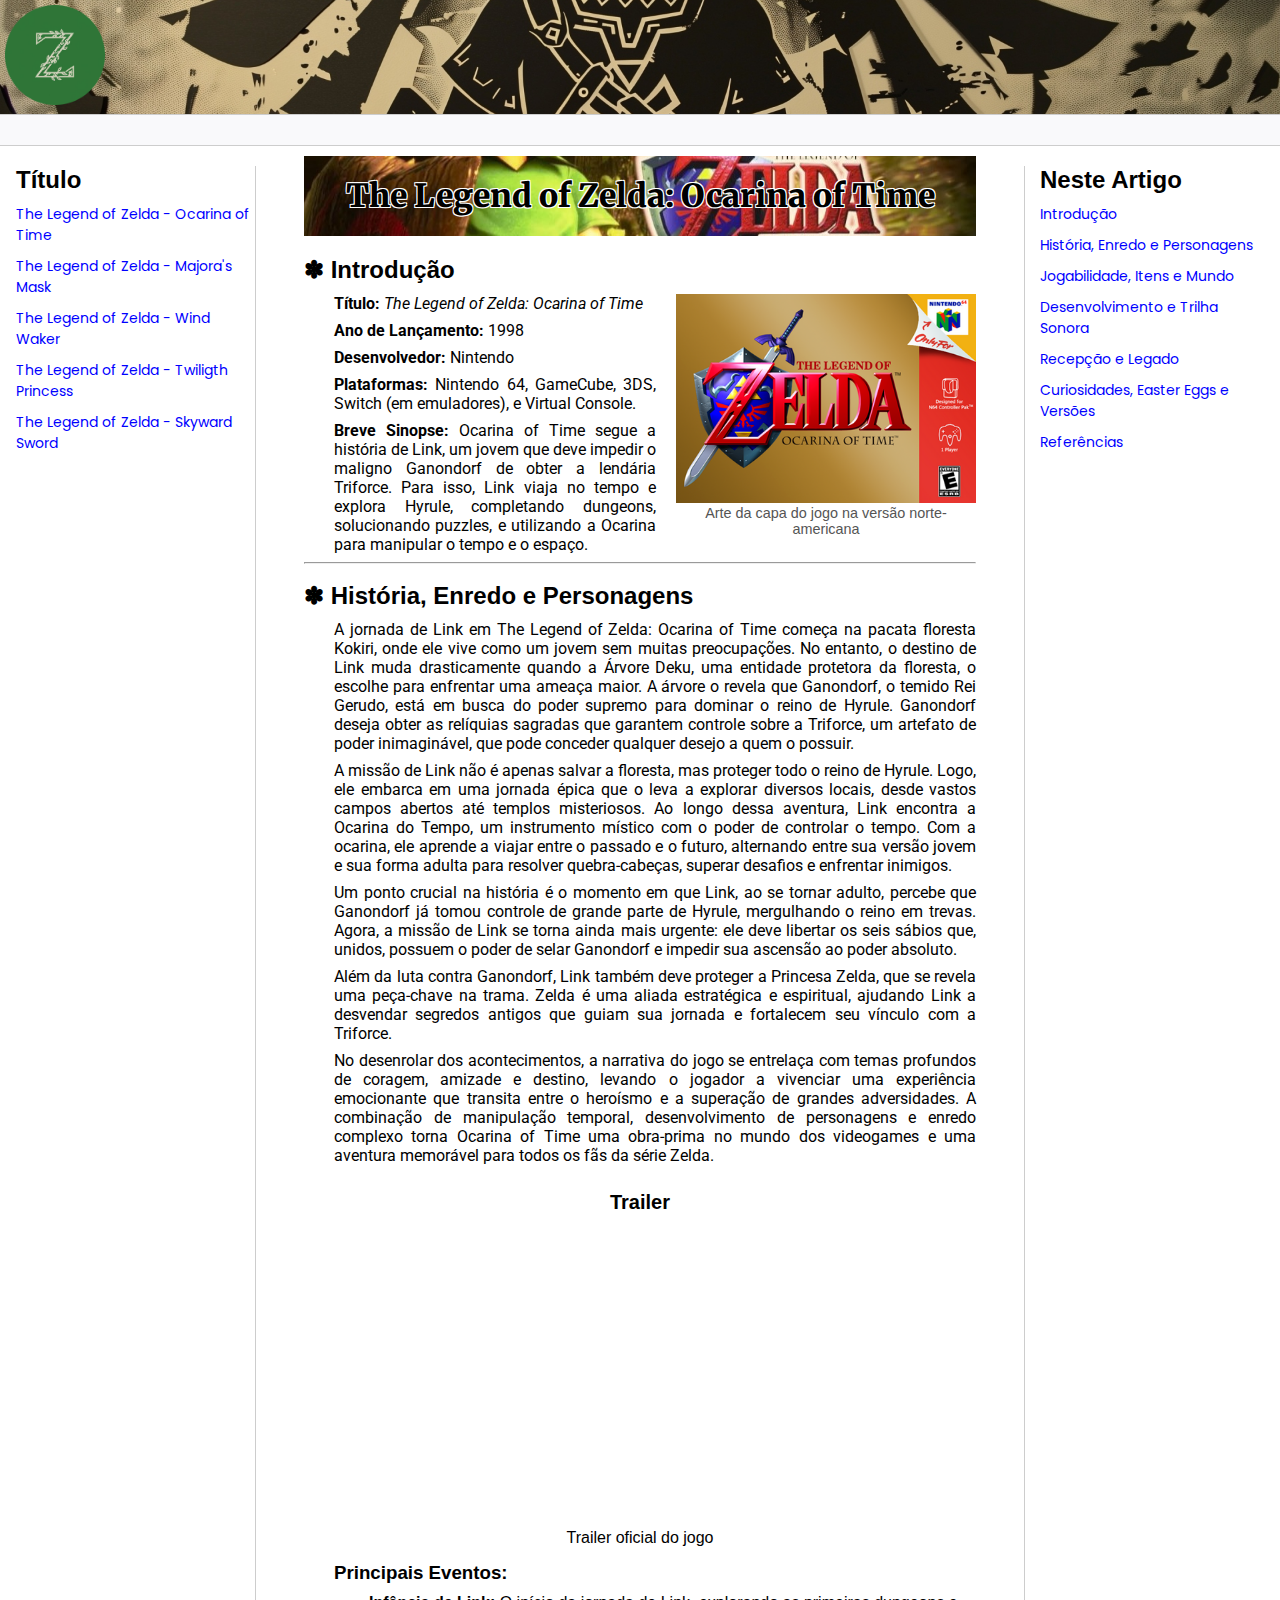
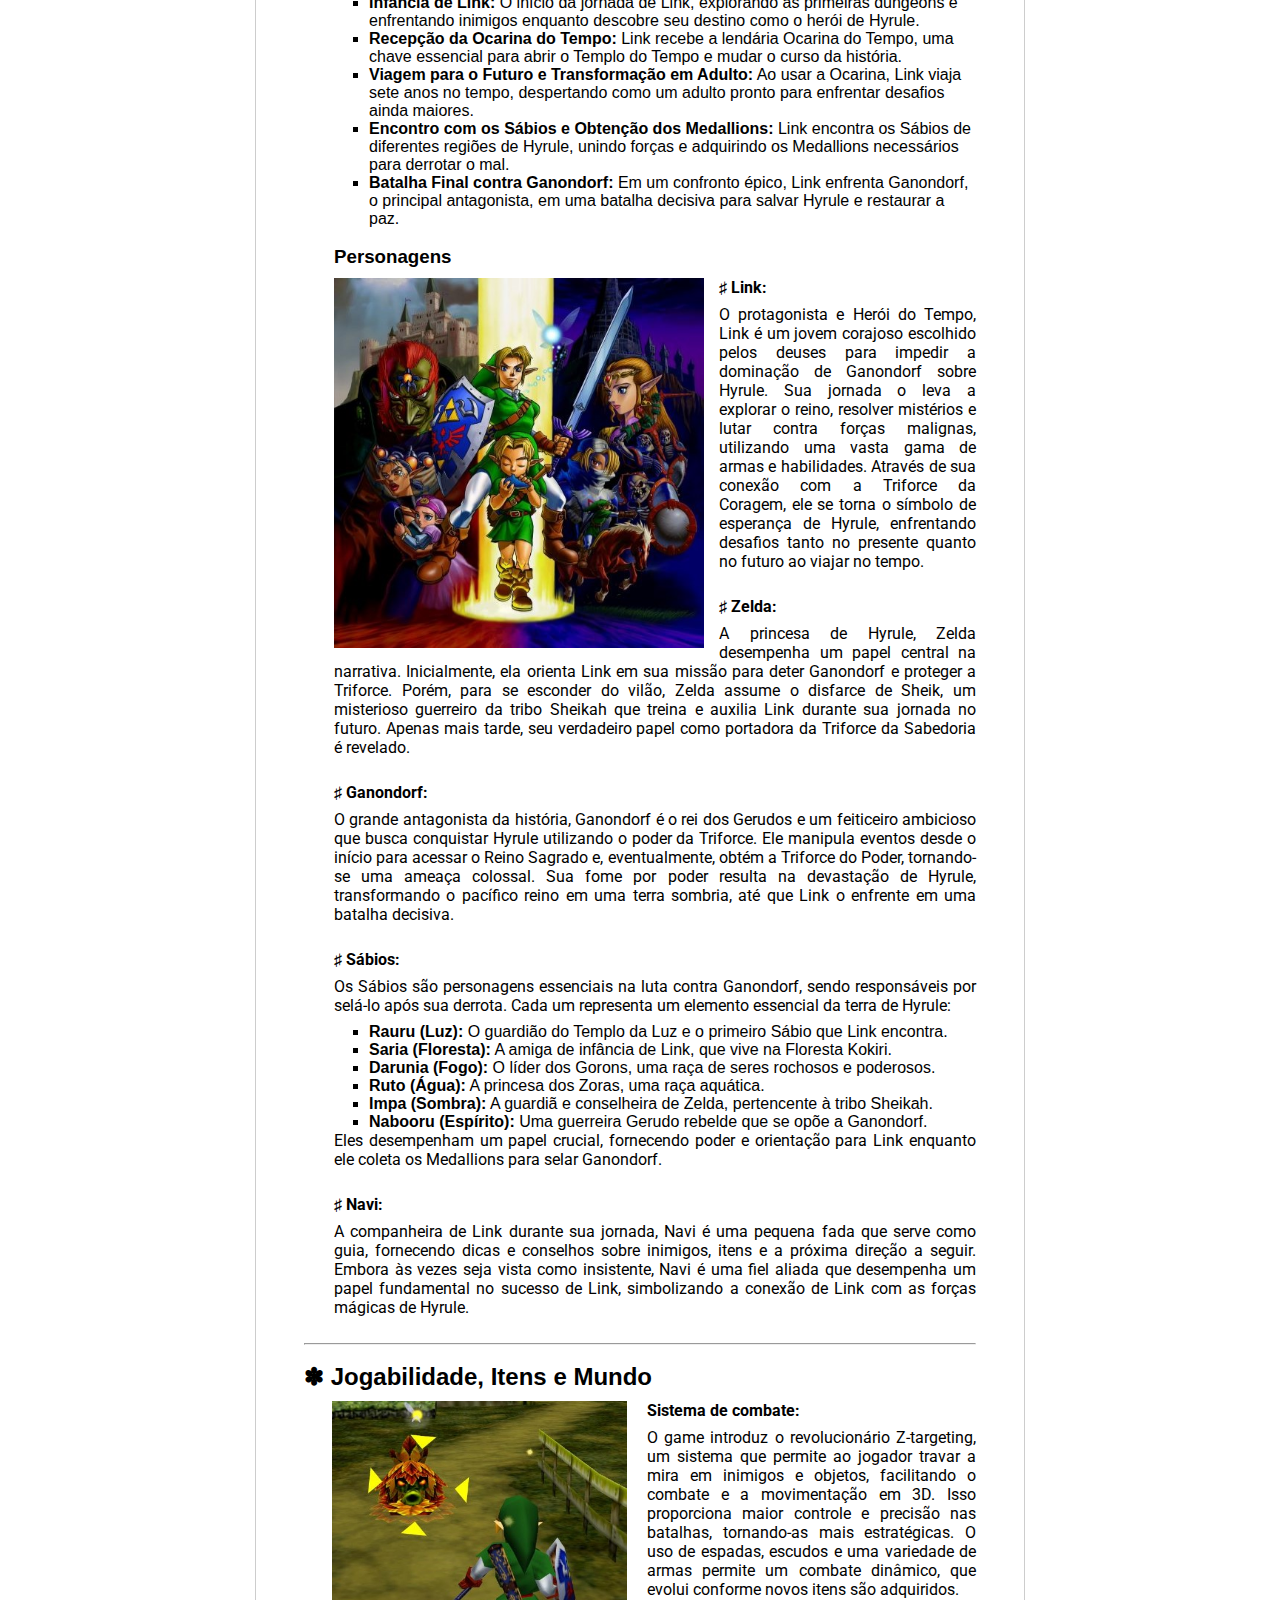
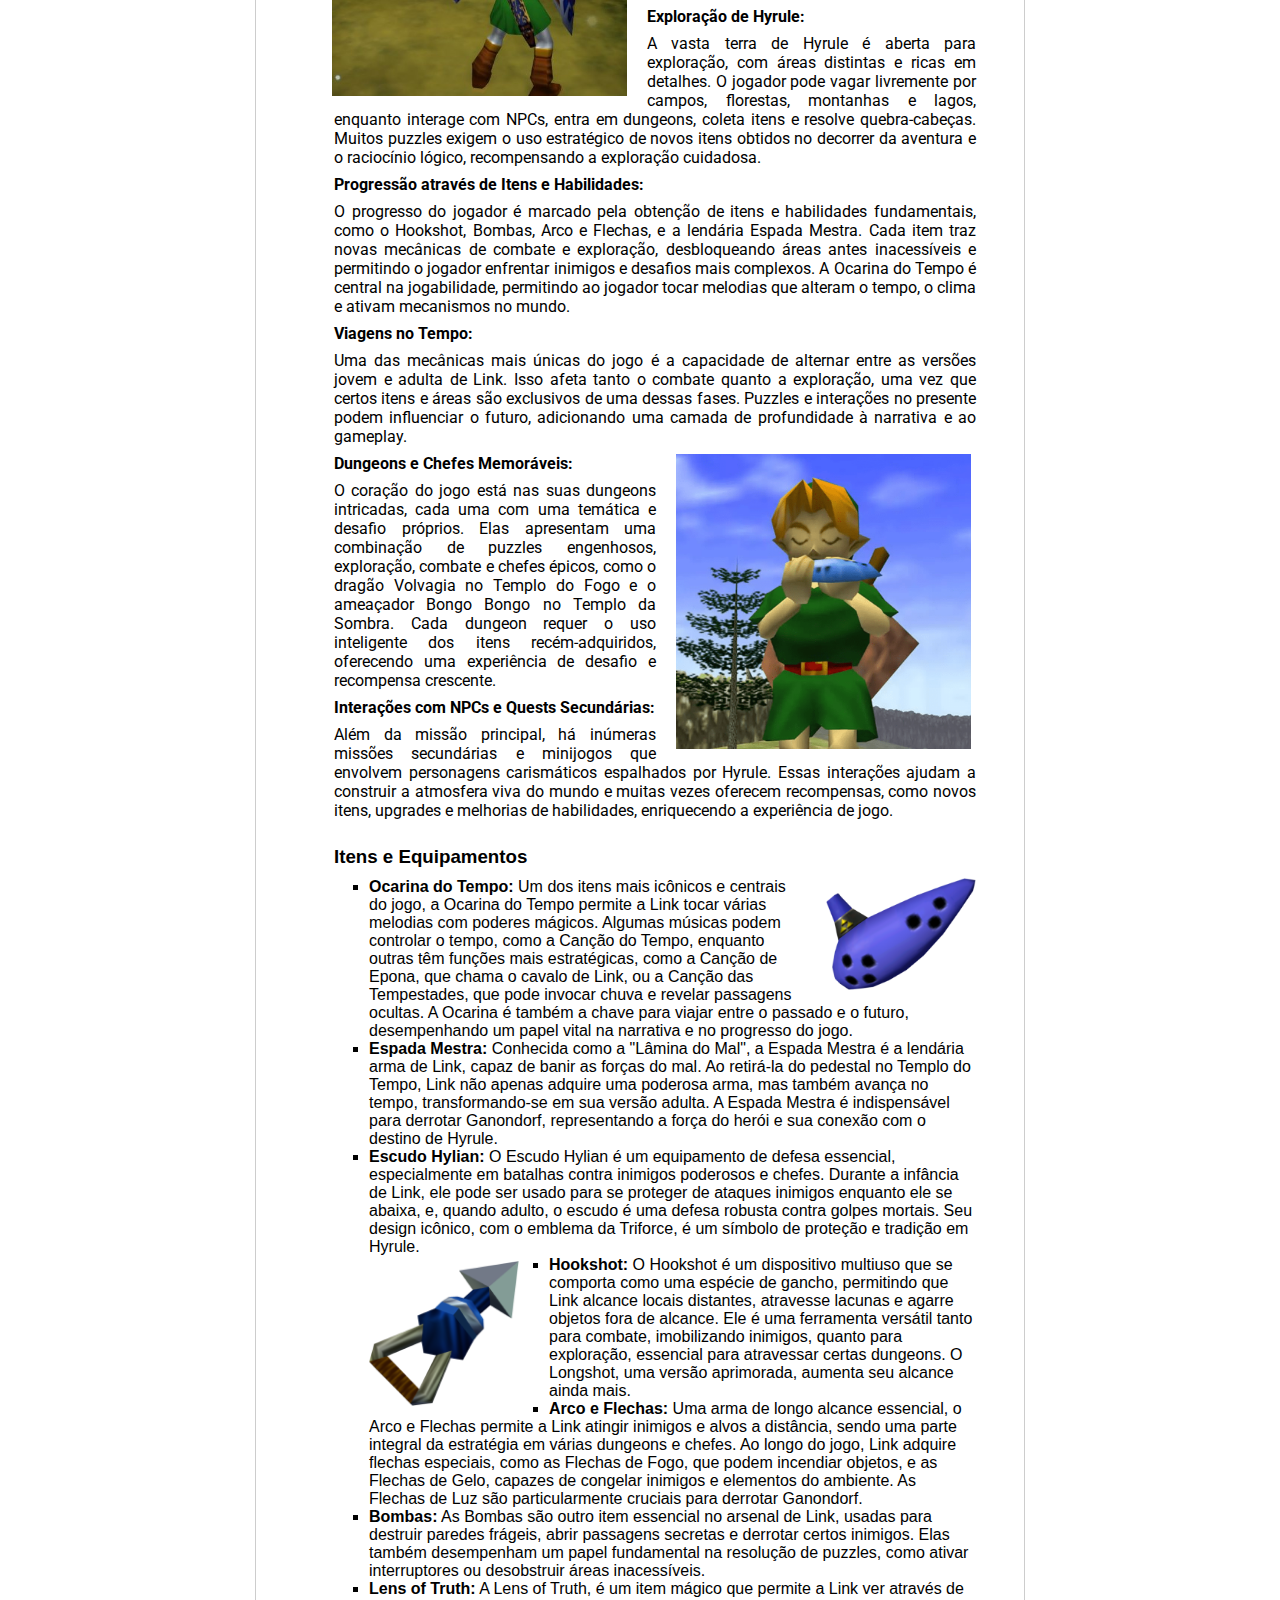
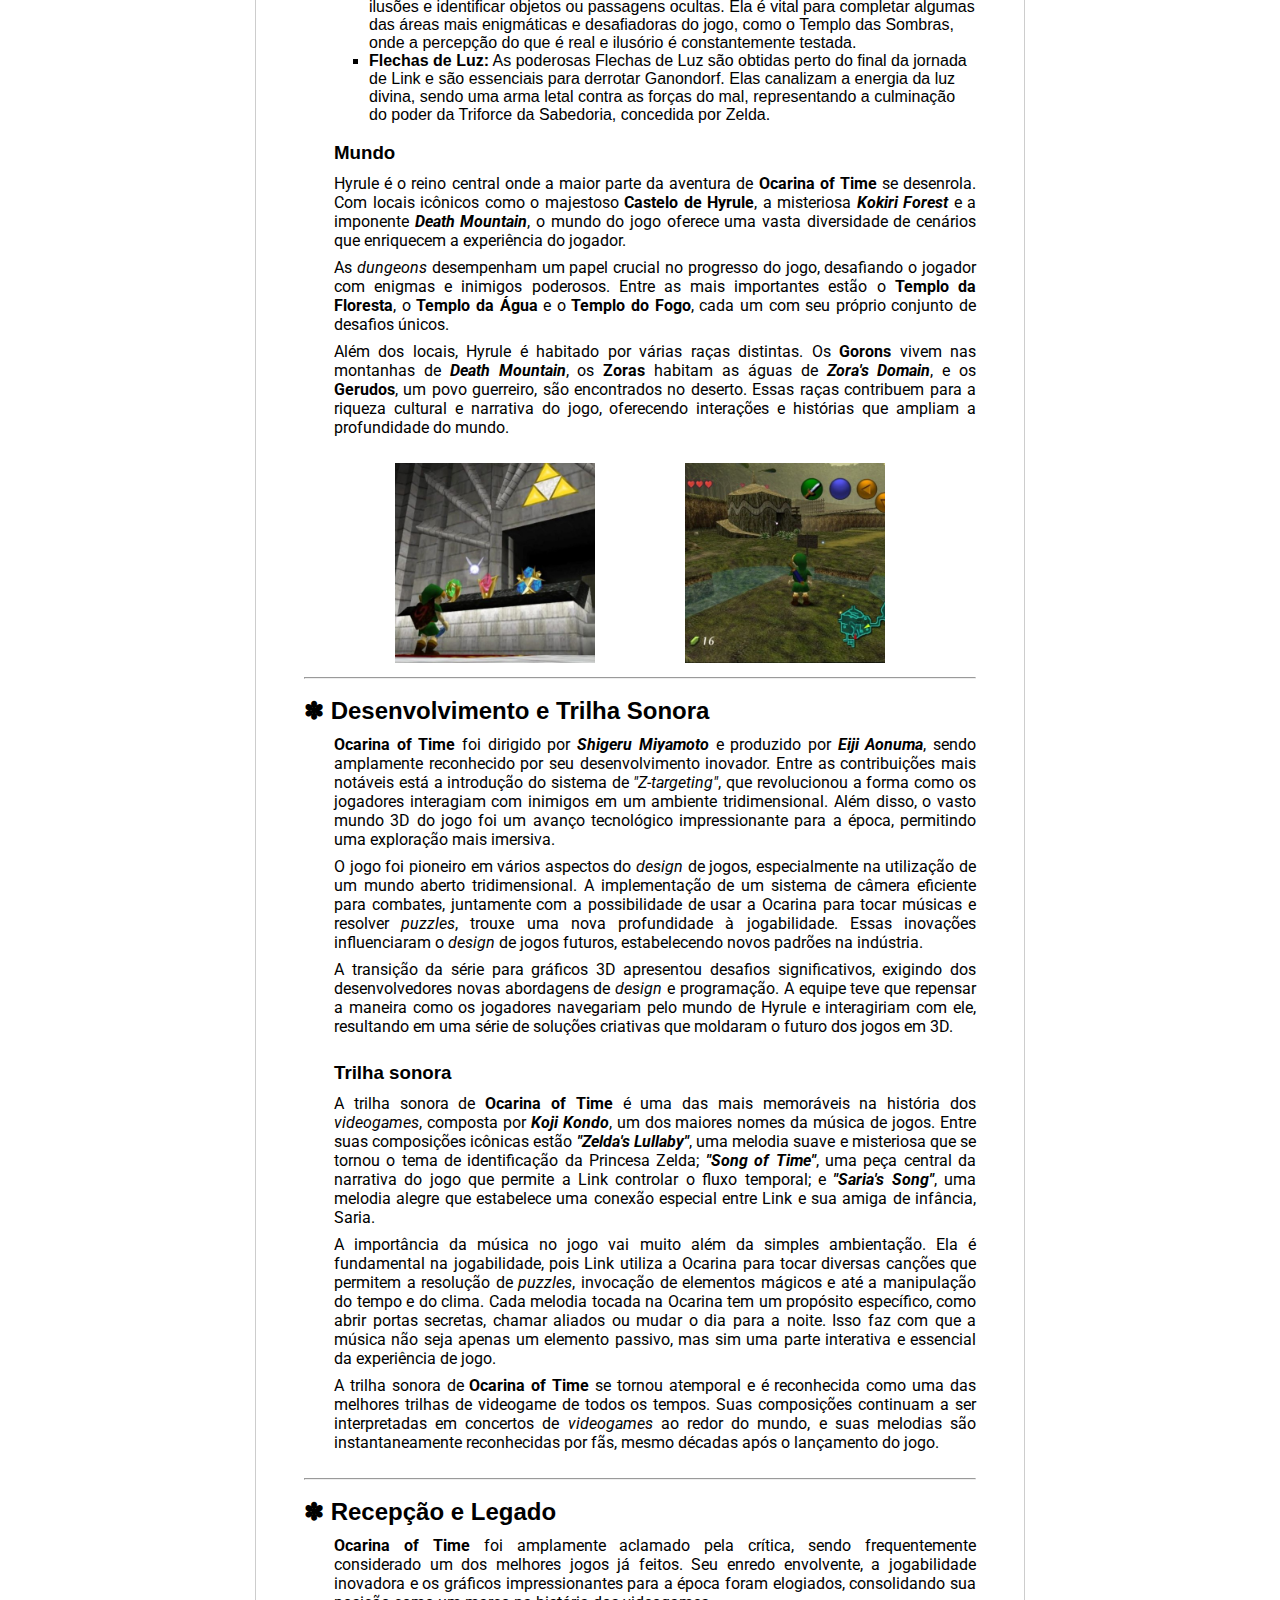
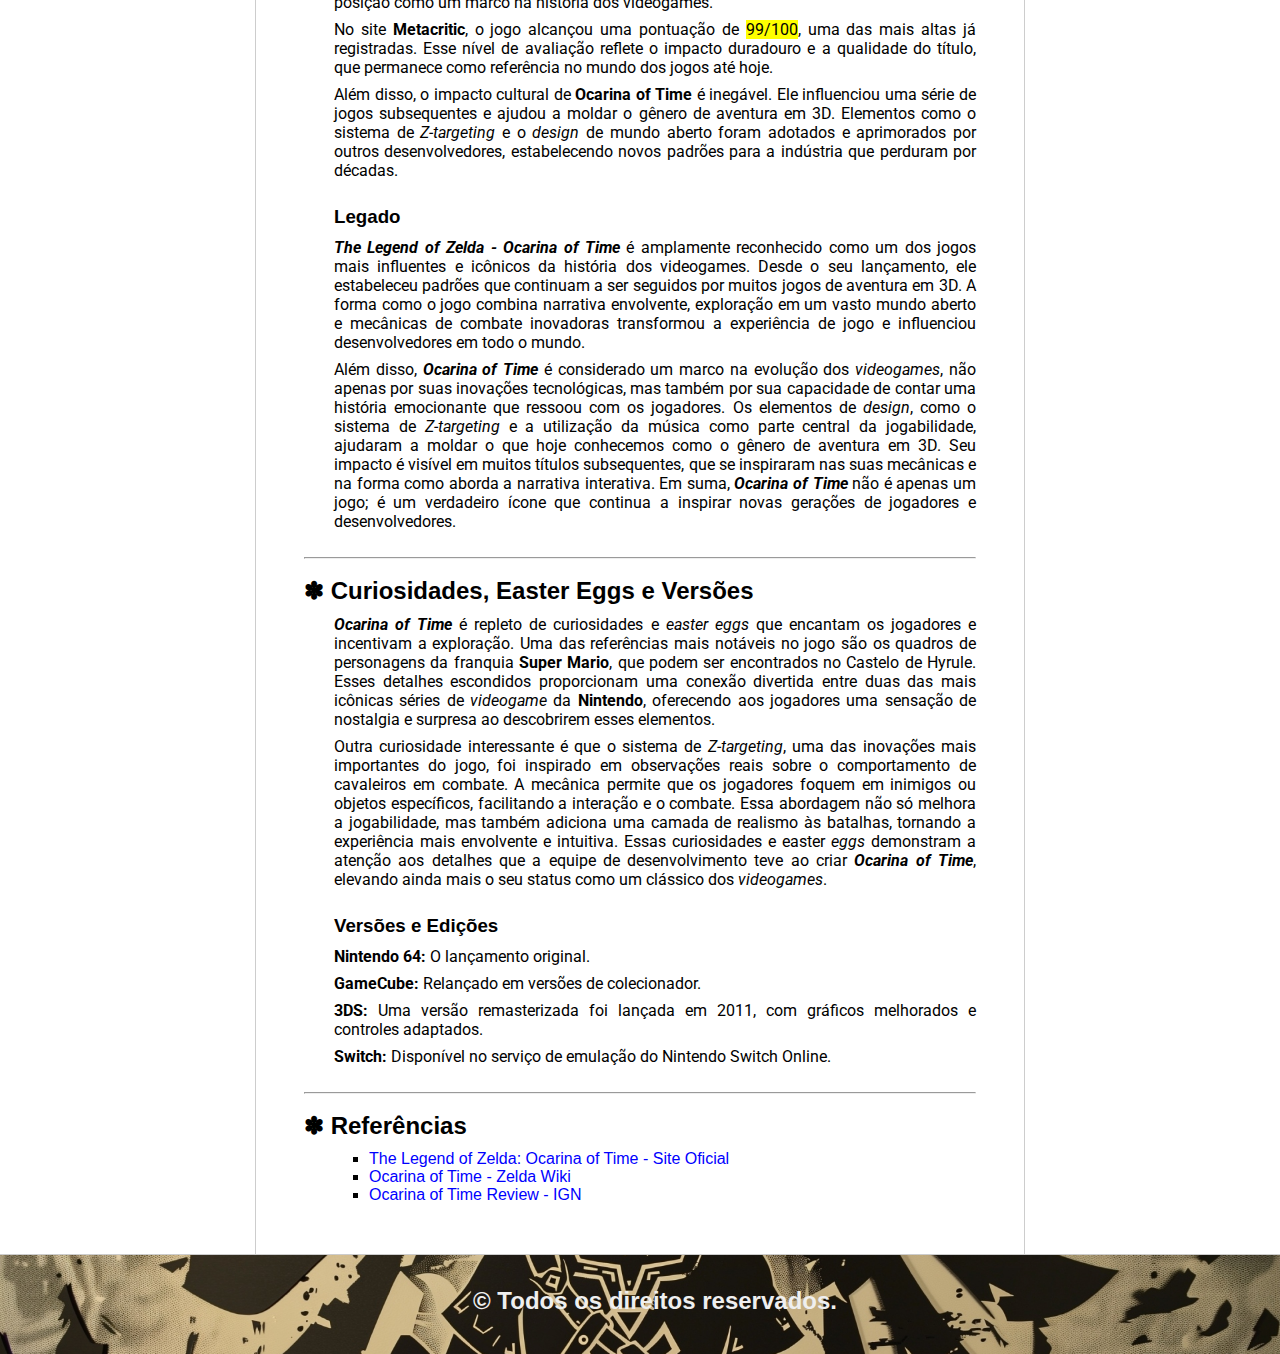
==== commit 8c52016d: "Agrupando algumas seções e acrescentado imagens a subseção mundo" ====
--- a/index.html
+++ b/index.html
@@ -52,19 +52,19 @@
                         <hr>
                     </div><br>                
 
-                <!-- Subseção de história e enredo -->
-                    <h2 id="secao2a">&#10045; História e Enredo</h2>
+                <!-- Seção de história, enredo e personagens -->
+                    <h2 id="secao2a">&#10045; História, Enredo e Personagens</h2>
                     <p>A jornada de Link em The Legend of Zelda: Ocarina of Time começa na pacata floresta Kokiri, onde ele vive como um jovem sem muitas preocupações. No entanto, o destino de Link muda drasticamente quando a Árvore Deku, uma entidade protetora da floresta, o escolhe para enfrentar uma ameaça maior. A árvore o revela que Ganondorf, o temido Rei Gerudo, está em busca do poder supremo para dominar o reino de Hyrule. Ganondorf deseja obter as relíquias sagradas que garantem controle sobre a Triforce, um artefato de poder inimaginável, que pode conceder qualquer desejo a quem o possuir.</p>
                     <p>A missão de Link não é apenas salvar a floresta, mas proteger todo o reino de Hyrule. Logo, ele embarca em uma jornada épica que o leva a explorar diversos locais, desde vastos campos abertos até templos misteriosos. Ao longo dessa aventura, Link encontra a Ocarina do Tempo, um instrumento místico com o poder de controlar o tempo. Com a ocarina, ele aprende a viajar entre o passado e o futuro, alternando entre sua versão jovem e sua forma adulta para resolver quebra-cabeças, superar desafios e enfrentar inimigos.</p>
                     <p>Um ponto crucial na história é o momento em que Link, ao se tornar adulto, percebe que Ganondorf já tomou controle de grande parte de Hyrule, mergulhando o reino em trevas. Agora, a missão de Link se torna ainda mais urgente: ele deve libertar os seis sábios que, unidos, possuem o poder de selar Ganondorf e impedir sua ascensão ao poder absoluto.</p>
                     <p>Além da luta contra Ganondorf, Link também deve proteger a Princesa Zelda, que se revela uma peça-chave na trama. Zelda é uma aliada estratégica e espiritual, ajudando Link a desvendar segredos antigos que guiam sua jornada e fortalecem seu vínculo com a Triforce.</p>
                     <p>No desenrolar dos acontecimentos, a narrativa do jogo se entrelaça com temas profundos de coragem, amizade e destino, levando o jogador a vivenciar uma experiência emocionante que transita entre o heroísmo e a superação de grandes adversidades. A combinação de manipulação temporal, desenvolvimento de personagens e enredo complexo torna Ocarina of Time uma obra-prima no mundo dos videogames e uma aventura memorável para todos os fãs da série Zelda.</p><br>
 
-                
                 <h3 class="trailer">Trailer</h3>
                 <iframe width="560" height="315" src="https://www.youtube.com/embed/r2blfz172Iw?si=oQanbkwBG0IV_d5m" title="YouTube video player" frameborder="0" allow="accelerometer; autoplay; clipboard-write; encrypted-media; gyroscope; picture-in-picture; web-share" referrerpolicy="strict-origin-when-cross-origin" allowfullscreen></iframe>
                 <figcaption class="trailer-legenda">Trailer oficial do jogo</figcaption>
 
+                <!-- Subseção de eventos principais -->
                 <h3 style="margin-left: 30px;">Principais Eventos:</h3>
                 <ul>
                     <li><strong>Infância de Link:</strong> O início da jornada de Link, explorando as primeiras dungeons e enfrentando inimigos enquanto descobre seu destino como o herói de Hyrule.</li>
@@ -74,49 +74,8 @@
                     <li><strong>Batalha Final contra Ganondorf:</strong> Em um confronto épico, Link enfrenta Ganondorf, o principal antagonista, em uma batalha decisiva para salvar Hyrule e restaurar a paz.</li>
                 </ul><br>
 
-                <hr><br>
-
-                <!-- Subseção de jogabilidade -->
-                <h2 id="secao3a">&#10045; Jogabilidade</h2>
-                <p><strong>Sistema de combate:</strong></p>
-                <picture class="picture-gameplay">
-                    <img src="assets/img/z_oot/gameplay2_oot.jpg" alt="Sistema Z-targeting, permite ao jogador travar a mira em inimigos e objetos">
-                </picture>
-                <p>O game introduz o revolucionário Z-targeting, um sistema que permite ao jogador travar a mira em inimigos e objetos, facilitando o combate e a movimentação em 3D. Isso proporciona maior controle e precisão nas batalhas, tornando-as mais estratégicas. O uso de espadas, escudos e uma variedade de armas permite um combate dinâmico, que evolui conforme novos itens são adquiridos.</p>
-                <p><strong>Exploração de Hyrule:</strong></p> 
-                <p>A vasta terra de Hyrule é aberta para exploração, com áreas distintas e ricas em detalhes. O jogador pode vagar livremente por campos, florestas, montanhas e lagos, enquanto interage com NPCs, entra em dungeons, coleta itens e resolve quebra-cabeças. Muitos puzzles exigem o uso estratégico de novos itens obtidos no decorrer da aventura e o raciocínio lógico, recompensando a exploração cuidadosa.</p>
-                <p><strong>Progressão através de Itens e Habilidades:</strong></p> 
-                <p>O progresso do jogador é marcado pela obtenção de itens e habilidades fundamentais, como o Hookshot, Bombas, Arco e Flechas, e a lendária Espada Mestra. Cada item traz novas mecânicas de combate e exploração, desbloqueando áreas antes inacessíveis e permitindo o jogador enfrentar inimigos e desafios mais complexos. A Ocarina do Tempo é central na jogabilidade, permitindo ao jogador tocar melodias que alteram o tempo, o clima e ativam mecanismos no mundo.</p>
-                <p><strong>Viagens no Tempo:</strong></p> 
-                <p>Uma das mecânicas mais únicas do jogo é a capacidade de alternar entre as versões jovem e adulta de Link. Isso afeta tanto o combate quanto a exploração, uma vez que certos itens e áreas são exclusivos de uma dessas fases. Puzzles e interações no presente podem influenciar o futuro, adicionando uma camada de profundidade à narrativa e ao gameplay.</p>
-                <picture class="picture-gameplay">
-                    <img src="assets/img/z_oot/gameplay1_oot.png" alt="Sistema de tocar músicas com a Ocarina">
-                </picture>
-                <p><strong>Dungeons e Chefes Memoráveis:</strong></p> 
-                <p>O coração do jogo está nas suas dungeons intricadas, cada uma com uma temática e desafio próprios. Elas apresentam uma combinação de puzzles engenhosos, exploração, combate e chefes épicos, como o dragão Volvagia no Templo do Fogo e o ameaçador Bongo Bongo no Templo da Sombra. Cada dungeon requer o uso inteligente dos itens recém-adquiridos, oferecendo uma experiência de desafio e recompensa crescente.</p>
-                <p><strong>Interações com NPCs e Quests Secundárias:</strong></p> 
-                <p>Além da missão principal, há inúmeras missões secundárias e minijogos que envolvem personagens carismáticos espalhados por Hyrule. Essas interações ajudam a construir a atmosfera viva do mundo e muitas vezes oferecem recompensas, como novos itens, upgrades e melhorias de habilidades, enriquecendo a experiência de jogo.</p><br>
-
-                <hr><br>
-
-                <!-- Seção sobre a equipe de desenvolvimento -->
-                <h2 id="secao4a">&#10045; Desenvolvimento</h2>
-                <p><strong>Ocarina of Time</strong> foi dirigido por <strong><em>Shigeru Miyamoto</em></strong> e produzido por <em><strong>Eiji Aonuma</em></strong>, sendo amplamente reconhecido por seu desenvolvimento inovador. Entre as contribuições mais notáveis está a introdução do sistema de <em>"Z-targeting"</em>, que revolucionou a forma como os jogadores interagiam com inimigos em um ambiente tridimensional. Além disso, o vasto mundo 3D do jogo foi um avanço tecnológico impressionante para a época, permitindo uma exploração mais imersiva.</p>
-                <p>O jogo foi pioneiro em vários aspectos do <em>design</em> de jogos, especialmente na utilização de um mundo aberto tridimensional. A implementação de um sistema de câmera eficiente para combates, juntamente com a possibilidade de usar a Ocarina para tocar músicas e resolver <em>puzzles</em>, trouxe uma nova profundidade à jogabilidade. Essas inovações influenciaram o <em>design</em> de jogos futuros, estabelecendo novos padrões na indústria.</p>
-                <p>A transição da série para gráficos 3D apresentou desafios significativos, exigindo dos desenvolvedores novas abordagens de <em>design</em> e programação. A equipe teve que repensar a maneira como os jogadores navegariam pelo mundo de Hyrule e interagiriam com ele, resultando em uma série de soluções criativas que moldaram o futuro dos jogos em 3D.</p><br>
-
-                <hr><br>
-
-                <!-- Subseção de recpção -->
-                <h2 id="secao5a">&#10045; Recepção</h2>
-                <p><strong>Ocarina of Time</strong> foi amplamente aclamado pela crítica, sendo frequentemente considerado um dos melhores jogos já feitos. Seu enredo envolvente, a jogabilidade inovadora e os gráficos impressionantes para a época foram elogiados, consolidando sua posição como um marco na história dos videogames.</p>
-                <p>No site <strong>Metacritic</strong>, o jogo alcançou uma pontuação de <mark>99/100</mark>, uma das mais altas já registradas. Esse nível de avaliação reflete o impacto duradouro e a qualidade do título, que permanece como referência no mundo dos jogos até hoje.</p>
-                <p>Além disso, o impacto cultural de <strong>Ocarina of Time</strong> é inegável. Ele influenciou uma série de jogos subsequentes e ajudou a moldar o gênero de aventura em 3D. Elementos como o sistema de <em>Z-targeting</em> e o <em>design</em> de mundo aberto foram adotados e aprimorados por outros desenvolvedores, estabelecendo novos padrões para a indústria que perduram por décadas.</p><br>
-
-                <hr><br>
-                
-                <!-- Subseção de Personagens -->
-                <h2 id="secao6a">&#10045; Personagens</h2>
+                <!-- Subseção de personagens -->
+                <h3 style="margin-left: 30px;">Personagens</h3>
                 <picture class="picture-personagens">
                     <img src="assets/img/z_oot/personagens_oot.jpg" alt="Imagem ilustrativa com os personagens do jogo">
                 </picture>
@@ -139,11 +98,31 @@
                 <p>Eles desempenham um papel crucial, fornecendo poder e orientação para Link enquanto ele coleta os Medallions para selar Ganondorf.</p><br>    
                 <p><strong>&#9839; Navi:</strong></p> 
                 <p>A companheira de Link durante sua jornada, Navi é uma pequena fada que serve como guia, fornecendo dicas e conselhos sobre inimigos, itens e a próxima direção a seguir. Embora às vezes seja vista como insistente, Navi é uma fiel aliada que desempenha um papel fundamental no sucesso de Link, simbolizando a conexão de Link com as forças mágicas de Hyrule.</p><br>
-
-                <hr><br>
+                <hr><br>
+
+                <!-- Seção de jogabilidade -->
+                <h2 id="secao3a">&#10045; Jogabilidade, Itens e Mundo</h2>
+                <picture class="picture-gameplay">
+                    <img src="assets/img/z_oot/gameplay2_oot.jpg" alt="Sistema Z-targeting, permite ao jogador travar a mira em inimigos e objetos">
+                </picture>
+                <p><strong>Sistema de combate:</strong></p>
+                <p>O game introduz o revolucionário Z-targeting, um sistema que permite ao jogador travar a mira em inimigos e objetos, facilitando o combate e a movimentação em 3D. Isso proporciona maior controle e precisão nas batalhas, tornando-as mais estratégicas. O uso de espadas, escudos e uma variedade de armas permite um combate dinâmico, que evolui conforme novos itens são adquiridos.</p>
+                <p><strong>Exploração de Hyrule:</strong></p> 
+                <p>A vasta terra de Hyrule é aberta para exploração, com áreas distintas e ricas em detalhes. O jogador pode vagar livremente por campos, florestas, montanhas e lagos, enquanto interage com NPCs, entra em dungeons, coleta itens e resolve quebra-cabeças. Muitos puzzles exigem o uso estratégico de novos itens obtidos no decorrer da aventura e o raciocínio lógico, recompensando a exploração cuidadosa.</p>
+                <p><strong>Progressão através de Itens e Habilidades:</strong></p> 
+                <p>O progresso do jogador é marcado pela obtenção de itens e habilidades fundamentais, como o Hookshot, Bombas, Arco e Flechas, e a lendária Espada Mestra. Cada item traz novas mecânicas de combate e exploração, desbloqueando áreas antes inacessíveis e permitindo o jogador enfrentar inimigos e desafios mais complexos. A Ocarina do Tempo é central na jogabilidade, permitindo ao jogador tocar melodias que alteram o tempo, o clima e ativam mecanismos no mundo.</p>
+                <p><strong>Viagens no Tempo:</strong></p> 
+                <p>Uma das mecânicas mais únicas do jogo é a capacidade de alternar entre as versões jovem e adulta de Link. Isso afeta tanto o combate quanto a exploração, uma vez que certos itens e áreas são exclusivos de uma dessas fases. Puzzles e interações no presente podem influenciar o futuro, adicionando uma camada de profundidade à narrativa e ao gameplay.</p>
+                <picture class="picture-gameplay">
+                    <img src="assets/img/z_oot/gameplay1_oot.png" alt="Sistema de tocar músicas com a Ocarina">
+                </picture>
+                <p><strong>Dungeons e Chefes Memoráveis:</strong></p> 
+                <p>O coração do jogo está nas suas dungeons intricadas, cada uma com uma temática e desafio próprios. Elas apresentam uma combinação de puzzles engenhosos, exploração, combate e chefes épicos, como o dragão Volvagia no Templo do Fogo e o ameaçador Bongo Bongo no Templo da Sombra. Cada dungeon requer o uso inteligente dos itens recém-adquiridos, oferecendo uma experiência de desafio e recompensa crescente.</p>
+                <p><strong>Interações com NPCs e Quests Secundárias:</strong></p> 
+                <p>Além da missão principal, há inúmeras missões secundárias e minijogos que envolvem personagens carismáticos espalhados por Hyrule. Essas interações ajudam a construir a atmosfera viva do mundo e muitas vezes oferecem recompensas, como novos itens, upgrades e melhorias de habilidades, enriquecendo a experiência de jogo.</p><br>
 
                 <!-- Subseção de itens e equipamentos -->
-                <h2 id="secao7a">&#10045; Itens e Equipamentos</h2>
+                <h3 style="margin-left: 30px;">Itens e Equipamentos</h3>
                 <picture class="picture-itens">
                     <img src="assets/img/z_oot/item1_oot.png" alt="Imagem ilustrativa da Ocarina of Time">
                 </picture>
@@ -161,50 +140,65 @@
                     <li><strong>Flechas de Luz:</strong> As poderosas Flechas de Luz são obtidas perto do final da jornada de Link e são essenciais para derrotar Ganondorf. Elas canalizam a energia da luz divina, sendo uma arma letal contra as forças do mal, representando a culminação do poder da Triforce da Sabedoria, concedida por Zelda.</li>
                 </ul><br>
 
-                <hr><br>
-
                 <!-- Subseção sobre o mundo -->
-                <h2 id="secao8a">&#10045; Mundo</h2>
+                <h3 style="margin-left: 30px;">Mundo</h3>
                 <p>Hyrule é o reino central onde a maior parte da aventura de <strong>Ocarina of Time</strong> se desenrola. Com locais icônicos como o majestoso <strong>Castelo de Hyrule</strong>, a misteriosa <strong><em>Kokiri Forest</em></strong> e a imponente <strong><em>Death Mountain</em></strong>, o mundo do jogo oferece uma vasta diversidade de cenários que enriquecem a experiência do jogador.</p>
                 <p>As <em>dungeons</em> desempenham um papel crucial no progresso do jogo, desafiando o jogador com enigmas e inimigos poderosos. Entre as mais importantes estão o <strong>Templo da Floresta</strong>, o <strong>Templo da Água</strong> e o <strong>Templo do Fogo</strong>, cada um com seu próprio conjunto de desafios únicos.</p>
                 <p>Além dos locais, Hyrule é habitado por várias raças distintas. Os <strong>Gorons</strong> vivem nas montanhas de <strong><em>Death Mountain</em></strong>, os <strong>Zoras</strong> habitam as águas de <strong><em>Zora's Domain</em></strong>, e os <strong>Gerudos</strong>, um povo guerreiro, são encontrados no deserto. Essas raças contribuem para a riqueza cultural e narrativa do jogo, oferecendo interações e histórias que ampliam a profundidade do mundo.</p><br>
-
-                <hr><br>
+                <div class="picture-mundo">
+                    <picture>
+                        <img src="assets/img/z_oot/mundo1_oot.jpg" alt="Imagem ilustrativa da Vila Kakariko">
+                    </picture>
+                    <picture>
+                        <img src="assets/img/z_oot/mundo2_oot.jpg" alt="Imagem ilustrativa do pedestal para acessar a Master Sword">
+                    </picture>
+                </div>
+                <hr style="clear: both;"><br>
+
+                <!-- Seção sobre a equipe de desenvolvimento e trilha sonora -->
+                <h2 id="secao4a">&#10045; Desenvolvimento e Trilha Sonora</h2>
+                <p><strong>Ocarina of Time</strong> foi dirigido por <strong><em>Shigeru Miyamoto</em></strong> e produzido por <em><strong>Eiji Aonuma</em></strong>, sendo amplamente reconhecido por seu desenvolvimento inovador. Entre as contribuições mais notáveis está a introdução do sistema de <em>"Z-targeting"</em>, que revolucionou a forma como os jogadores interagiam com inimigos em um ambiente tridimensional. Além disso, o vasto mundo 3D do jogo foi um avanço tecnológico impressionante para a época, permitindo uma exploração mais imersiva.</p>
+                <p>O jogo foi pioneiro em vários aspectos do <em>design</em> de jogos, especialmente na utilização de um mundo aberto tridimensional. A implementação de um sistema de câmera eficiente para combates, juntamente com a possibilidade de usar a Ocarina para tocar músicas e resolver <em>puzzles</em>, trouxe uma nova profundidade à jogabilidade. Essas inovações influenciaram o <em>design</em> de jogos futuros, estabelecendo novos padrões na indústria.</p>
+                <p>A transição da série para gráficos 3D apresentou desafios significativos, exigindo dos desenvolvedores novas abordagens de <em>design</em> e programação. A equipe teve que repensar a maneira como os jogadores navegariam pelo mundo de Hyrule e interagiriam com ele, resultando em uma série de soluções criativas que moldaram o futuro dos jogos em 3D.</p><br>
 
                 <!-- Subseção trilha sonora -->
-                <h2 id="secao9a">&#10045; Músicas e trilha sonora</h2>
+                <h3 style="margin-left: 30px;">Trilha sonora</h3>
                 <p>A trilha sonora de <strong>Ocarina of Time</strong> é uma das mais memoráveis na história dos <em>videogames</em>, composta por <strong><em>Koji Kondo</em></strong>, um dos maiores nomes da música de jogos. Entre suas composições icônicas estão <em><strong>"Zelda's Lullaby"</em></strong>, uma melodia suave e misteriosa que se tornou o tema de identificação da Princesa Zelda; <em><strong>"Song of Time"</em></strong>, uma peça central da narrativa do jogo que permite a Link controlar o fluxo temporal; e <em><strong>"Saria's Song"</em></strong>, uma melodia alegre que estabelece uma conexão especial entre Link e sua amiga de infância, Saria.</p>
                 <p>A importância da música no jogo vai muito além da simples ambientação. Ela é fundamental na jogabilidade, pois Link utiliza a Ocarina para tocar diversas canções que permitem a resolução de <em>puzzles</em>, invocação de elementos mágicos e até a manipulação do tempo e do clima. Cada melodia tocada na Ocarina tem um propósito específico, como abrir portas secretas, chamar aliados ou mudar o dia para a noite. Isso faz com que a música não seja apenas um elemento passivo, mas sim uma parte interativa e essencial da experiência de jogo.</p>
                 <p>A trilha sonora de <strong>Ocarina of Time</strong> se tornou atemporal e é reconhecida como uma das melhores trilhas de videogame de todos os tempos. Suas composições continuam a ser interpretadas em concertos de <em>videogames</em> ao redor do mundo, e suas melodias são instantaneamente reconhecidas por fãs, mesmo décadas após o lançamento do jogo.</p><br>
 
                 <hr><br>
 
-                <!-- Subseção versões e edições -->
-                <h2 id="secao10a">&#10045; Versões e Edições</h2>
-                <p><strong>Nintendo 64:</strong> O lançamento original.</p>
-                <p><strong>GameCube:</strong> Relançado em versões de colecionador.</p>
-                <p><strong>3DS:</strong> Uma versão remasterizada foi lançada em 2011, com gráficos melhorados e controles adaptados.</p>
-                <p><strong>Switch:</strong> Disponível no serviço de emulação do Nintendo Switch Online.</p><br>
-
-                <hr><br>
-
-                <!-- Subseção sobre curiosidades e easter eggs-->
-                <h2 id="secao11a">&#10045; Curiosidades e Easter Eggs</h2>
+                <!-- Seção de recepção e legado -->
+                <h2 id="secao5a">&#10045; Recepção e Legado</h2>
+                <p><strong>Ocarina of Time</strong> foi amplamente aclamado pela crítica, sendo frequentemente considerado um dos melhores jogos já feitos. Seu enredo envolvente, a jogabilidade inovadora e os gráficos impressionantes para a época foram elogiados, consolidando sua posição como um marco na história dos videogames.</p>
+                <p>No site <strong>Metacritic</strong>, o jogo alcançou uma pontuação de <mark>99/100</mark>, uma das mais altas já registradas. Esse nível de avaliação reflete o impacto duradouro e a qualidade do título, que permanece como referência no mundo dos jogos até hoje.</p>
+                <p>Além disso, o impacto cultural de <strong>Ocarina of Time</strong> é inegável. Ele influenciou uma série de jogos subsequentes e ajudou a moldar o gênero de aventura em 3D. Elementos como o sistema de <em>Z-targeting</em> e o <em>design</em> de mundo aberto foram adotados e aprimorados por outros desenvolvedores, estabelecendo novos padrões para a indústria que perduram por décadas.</p><br>
+
+                <!-- Subseção legado -->
+                <h3 style="margin-left: 30px;">Legado</h3>
+                <p><strong><em>The Legend of Zelda - Ocarina of Time</em></strong> é amplamente reconhecido como um dos jogos mais influentes e icônicos da história dos videogames. Desde o seu lançamento, ele estabeleceu padrões que continuam a ser seguidos por muitos jogos de aventura em 3D. A forma como o jogo combina narrativa envolvente, exploração em um vasto mundo aberto e mecânicas de combate inovadoras transformou a experiência de jogo e influenciou desenvolvedores em todo o mundo.</p>
+                <p>Além disso, <strong><em>Ocarina of Time</em></strong> é considerado um marco na evolução dos <em>videogames</em>, não apenas por suas inovações tecnológicas, mas também por sua capacidade de contar uma história emocionante que ressoou com os jogadores. Os elementos de <em>design</em>, como o sistema de <em>Z-targeting</em> e a utilização da música como parte central da jogabilidade, ajudaram a moldar o que hoje conhecemos como o gênero de aventura em 3D. Seu impacto é visível em muitos títulos subsequentes, que se inspiraram nas suas mecânicas e na forma como aborda a narrativa interativa. Em suma, <strong><em>Ocarina of Time</em></strong> não é apenas um jogo; é um verdadeiro ícone que continua a inspirar novas gerações de jogadores e desenvolvedores.</p><br>
+
+                <hr><br>
+
+                <!-- Seção sobre curiosidades, easter eggs e versões -->
+                <h2 id="secao6a">&#10045; Curiosidades, Easter Eggs e Versões</h2>
                 <p><strong><em>Ocarina of Time</em></strong> é repleto de curiosidades e <em>easter eggs</em> que encantam os jogadores e incentivam a exploração. Uma das referências mais notáveis no jogo são os quadros de personagens da franquia <strong>Super Mario</strong>, que podem ser encontrados no Castelo de Hyrule. Esses detalhes escondidos proporcionam uma conexão divertida entre duas das mais icônicas séries de <em>videogame</em> da <strong>Nintendo</strong>, oferecendo aos jogadores uma sensação de nostalgia e surpresa ao descobrirem esses elementos.</p>
                 <p>Outra curiosidade interessante é que o sistema de <em>Z-targeting</em>, uma das inovações mais importantes do jogo, foi inspirado em observações reais sobre o comportamento de cavaleiros em combate. A mecânica permite que os jogadores foquem em inimigos ou objetos específicos, facilitando a interação e o combate. Essa abordagem não só melhora a jogabilidade, mas também adiciona uma camada de realismo às batalhas, tornando a experiência mais envolvente e intuitiva. Essas curiosidades e easter <em>eggs</em> demonstram a atenção aos detalhes que a equipe de desenvolvimento teve ao criar <strong><em>Ocarina of Time</em></strong>, elevando ainda mais o seu status como um clássico dos <em>videogames</em>.</p><br>
 
-                <hr><br>
-
-                <!-- Subseção legado -->
-                <h2 id="secao12a">&#10045; Legado</h2>
-                <p><strong><em>The Legend of Zelda - Ocarina of Time</em></strong> é amplamente reconhecido como um dos jogos mais influentes e icônicos da história dos videogames. Desde o seu lançamento, ele estabeleceu padrões que continuam a ser seguidos por muitos jogos de aventura em 3D. A forma como o jogo combina narrativa envolvente, exploração em um vasto mundo aberto e mecânicas de combate inovadoras transformou a experiência de jogo e influenciou desenvolvedores em todo o mundo.</p>
-                <p>Além disso, <strong><em>Ocarina of Time</em></strong> é considerado um marco na evolução dos <em>videogames</em>, não apenas por suas inovações tecnológicas, mas também por sua capacidade de contar uma história emocionante que ressoou com os jogadores. Os elementos de <em>design</em>, como o sistema de <em>Z-targeting</em> e a utilização da música como parte central da jogabilidade, ajudaram a moldar o que hoje conhecemos como o gênero de aventura em 3D. Seu impacto é visível em muitos títulos subsequentes, que se inspiraram nas suas mecânicas e na forma como aborda a narrativa interativa. Em suma, <strong><em>Ocarina of Time</em></strong> não é apenas um jogo; é um verdadeiro ícone que continua a inspirar novas gerações de jogadores e desenvolvedores.</p><br>
+                                <!-- Subseção versões e edições -->
+                                <h3 style="margin-left: 30px;">Versões e Edições</h3>
+                                <p><strong>Nintendo 64:</strong> O lançamento original.</p>
+                                <p><strong>GameCube:</strong> Relançado em versões de colecionador.</p>
+                                <p><strong>3DS:</strong> Uma versão remasterizada foi lançada em 2011, com gráficos melhorados e controles adaptados.</p>
+                                <p><strong>Switch:</strong> Disponível no serviço de emulação do Nintendo Switch Online.</p><br>
 
                 <hr><br>
 
                 <!-- Subseção de referências -->
                 <h2>&#10045; Referências</h2>
-                <ul id="secao13a">
+                <ul id="secao7a">
                     <li><a href="https://www.zelda.com/ocarina-of-time/" target="_blank">The Legend of Zelda: Ocarina of Time - Site Oficial</a></li>
                     <li><a href="https://zelda.fandom.com/wiki/Ocarina_of_Time" target="_blank">Ocarina of Time - Zelda Wiki</a></li>
                     <li><a href="https://www.ign.com/articles/the-legend-of-zelda-ocarina-of-time-review" target="_blank">Ocarina of Time Review - IGN</a></li>
@@ -215,24 +209,18 @@
                 <h2>Neste Artigo</h2>
                 <ul>
                     <li><a href="#secao1a">Introdução</a></li>
-                    <li><a href="#secao2a">História e Enredo</a></li>
-                    <li><a href="#secao3a">Jogabilidade</a></li>
-                    <li><a href="#secao4a">Desenvolvimento</a></li>
-                    <li><a href="#secao5a">Recepção</a></li>
-                    <li><a href="#secao6a">Personagens</a></li>
-                    <li><a href="#secao7a">Itens e Equipamentos</a></li>
-                    <li><a href="#secao8a">Mundo</a></li>
-                    <li><a href="#secao9a">Músicas e trilha sonora</a></li>
-                    <li><a href="#secao10a">Versões e Edições</a></li>
-                    <li><a href="#secao11a">Curiosidades e Easter Eggs</a></li>
-                    <li><a href="#secao12a">Legado</a></li>
-                    <li><a href="#secao13a">Referências</a></li>
+                    <li><a href="#secao2a">História, Enredo e Personagens</a></li>
+                    <li><a href="#secao3a">Jogabilidade, Itens e Mundo</a></li>
+                    <li><a href="#secao4a">Desenvolvimento e Trilha Sonora</a></li>
+                    <li><a href="#secao5a">Recepção e Legado</a></li>
+                    <li><a href="#secao6a">Curiosidades, Easter Eggs e Versões</a></li>
+                    <li><a href="#secao7a">Referências</a></li>
                 </ul>
             </section>
         </main>
 
         <footer class="footer">
-
+            <p>&copy; Todos os direitos reservados.</p>
         </footer>
     </body>
 </html>--- a/assets/css/style.css
+++ b/assets/css/style.css
@@ -7,7 +7,7 @@
 body, html {
     margin: 0;
     padding: 0;
-    font-family: 'Segoe UI', Tahoma, Geneva, Verdana, sans-serif;
+    font-family: 'Segoe UI', Tahoma, 'Geneva', Verdana, sans-serif;
 }
 
 .logo {
@@ -83,7 +83,7 @@
 
 .picture-gameplay:nth-of-type(2) {
     float: left; /* Faz a imagem flutuar à direita do texto */
-    margin: 0 15px 0 20px; /* Adiciona espaço entre a imagem e o texto à esquerda */
+    margin: 0 15px 0 28px; /* Adiciona espaço entre a imagem e o texto à esquerda */
     max-width: 300px; /* Define uma largura máxima para a imagem */
     height: auto; /* Mantém a proporção da imagem */
 }
@@ -117,6 +117,17 @@
     height: auto; /* Mantém a proporção da imagem */
 }
 
+/* Seção de imagens do mundo */
+
+.picture-mundo {
+    display: flex;
+    justify-content: space-evenly;
+}
+
+.picture-mundo picture img {
+    max-height: 200px;
+    margin-bottom: 10px;
+}
 
 h1 {
     font-family: "Merriweather", serif; /* Define a fonte */
@@ -195,6 +206,17 @@
 .footer {
     min-height: 100px;
     border-top: solid 1px #cdcdcd;
+    display: flex;
+    flex-direction: column; /* Alinhamento dos itens em coluna */
+    justify-content: center; /* Centraliza verticalmente */
+    align-items: center;     /* Centraliza horizontalmente */
+    height: 100px;
+}
+
+.footer p {
+    text-align: center;
+    font: 700 24px 'Segoe UI', Tahoma, 'Geneva', Verdana, sans-serif;
+    color: #efefef;
 }
 
 .anchors {
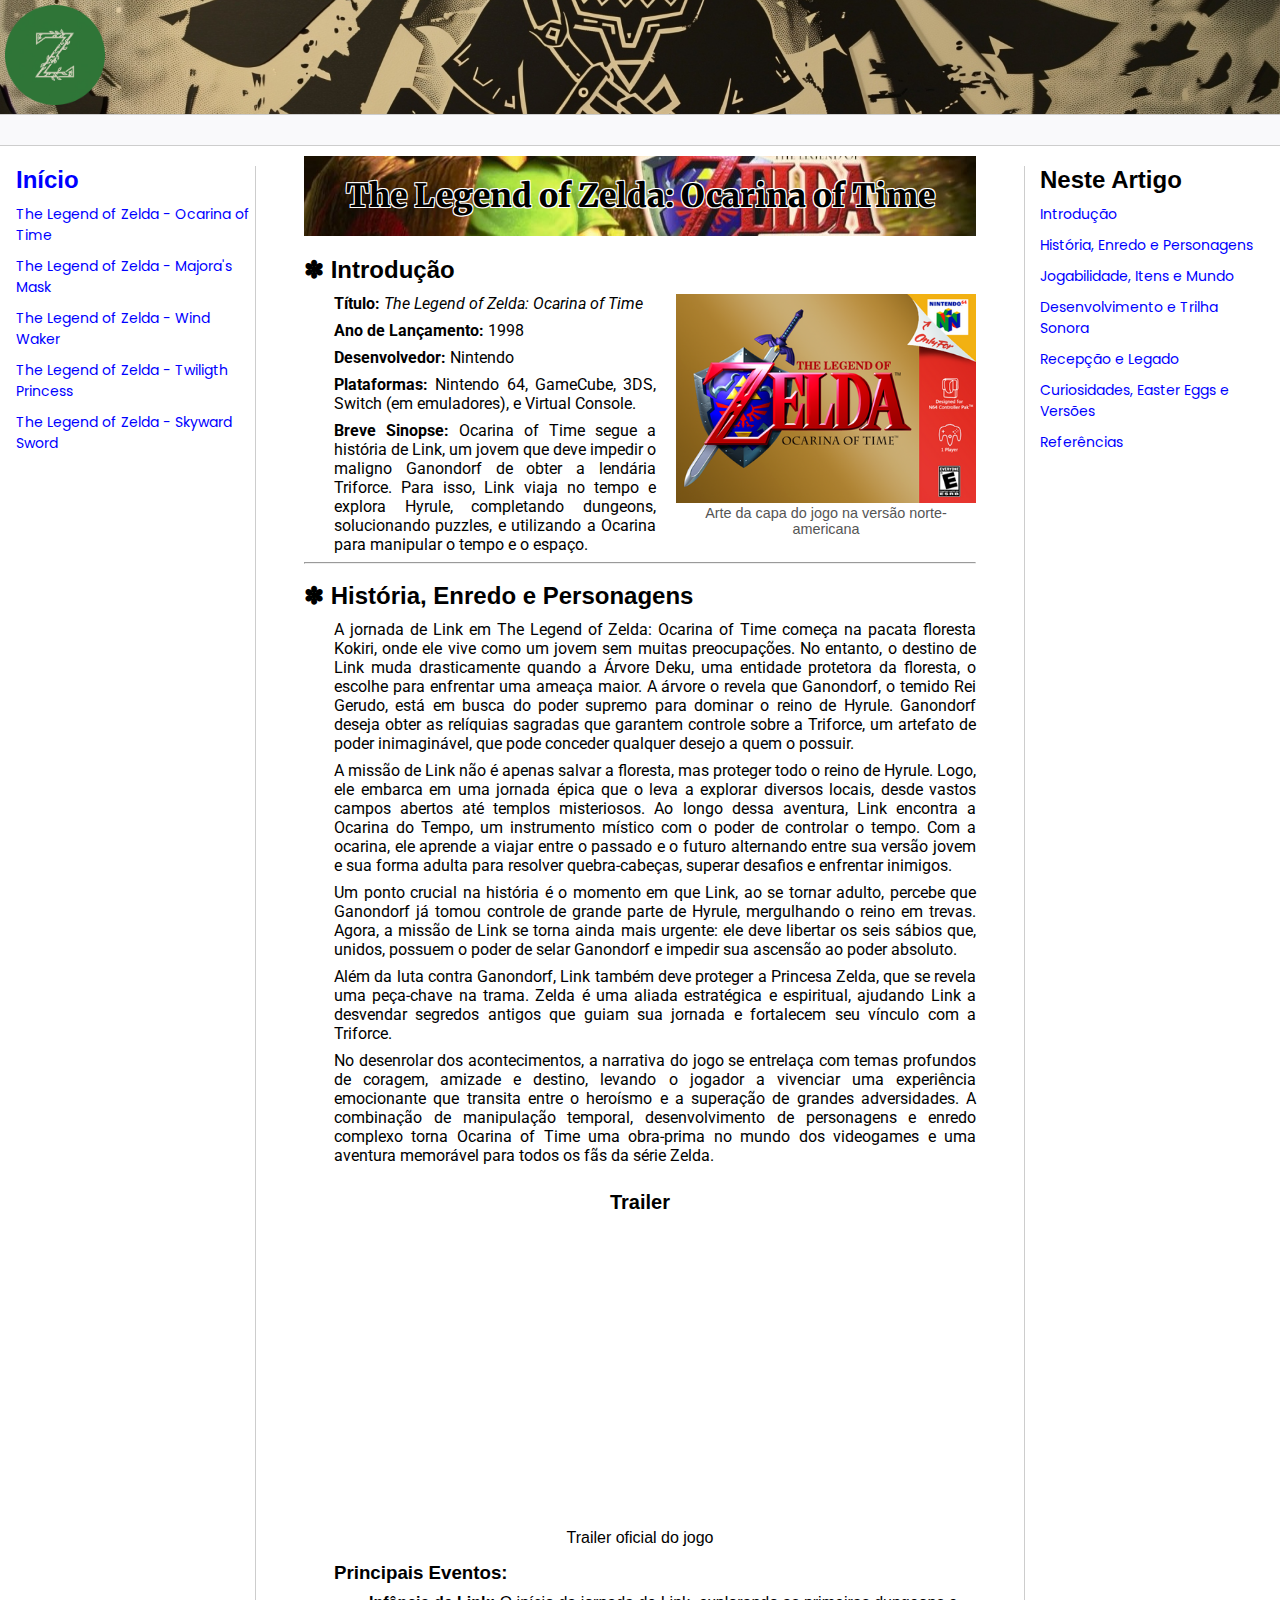
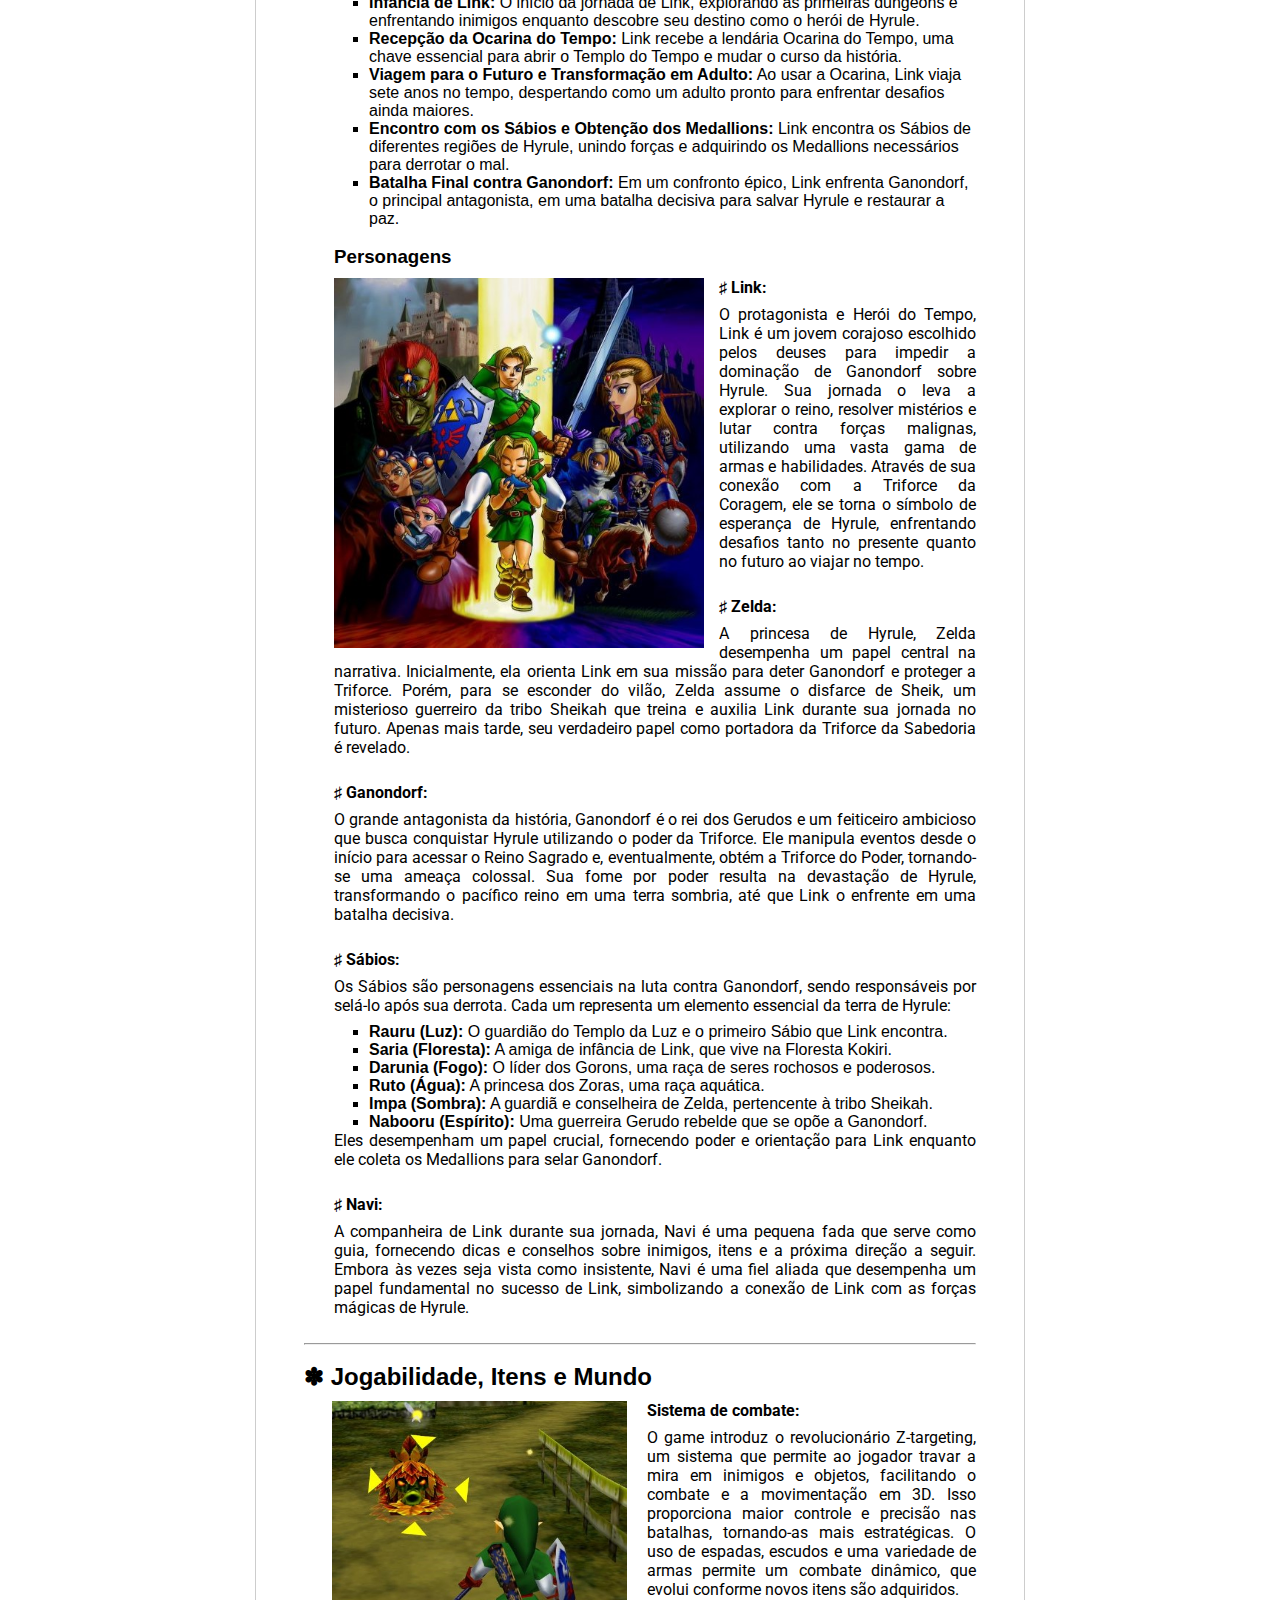
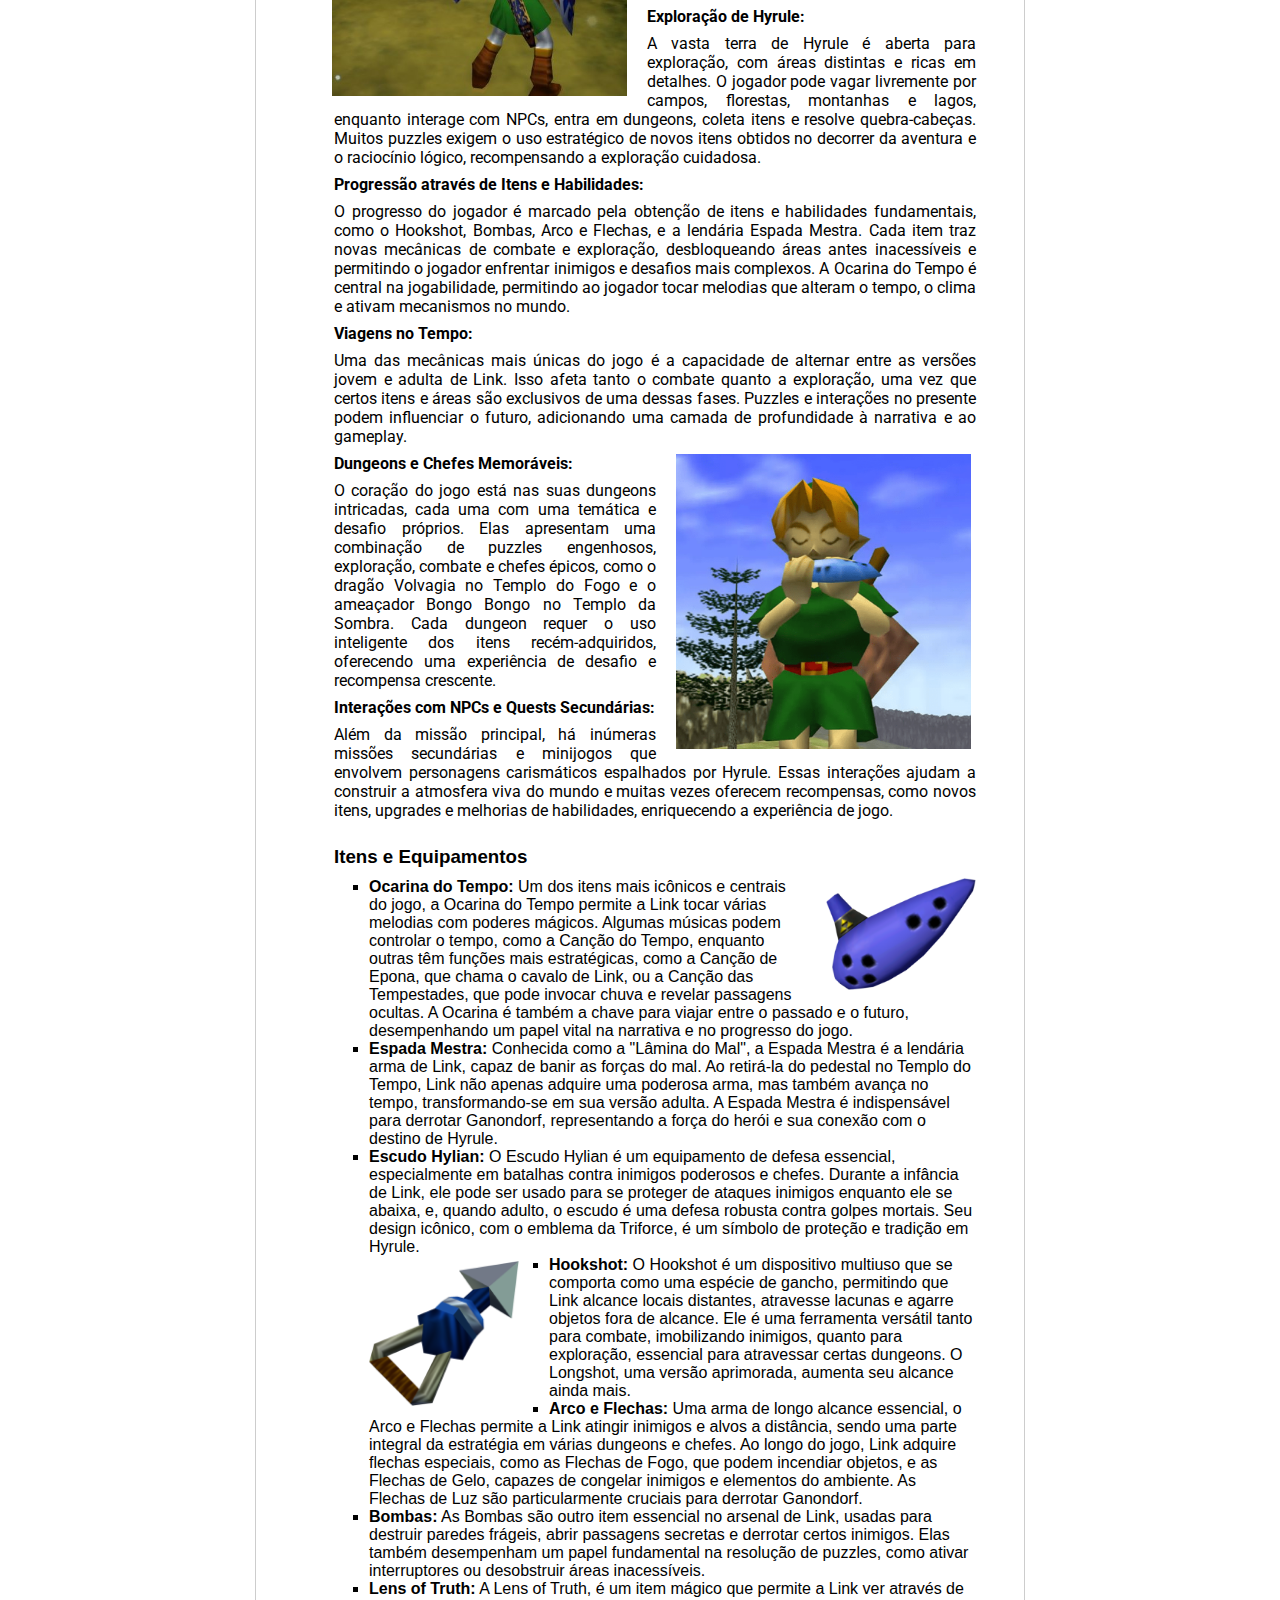
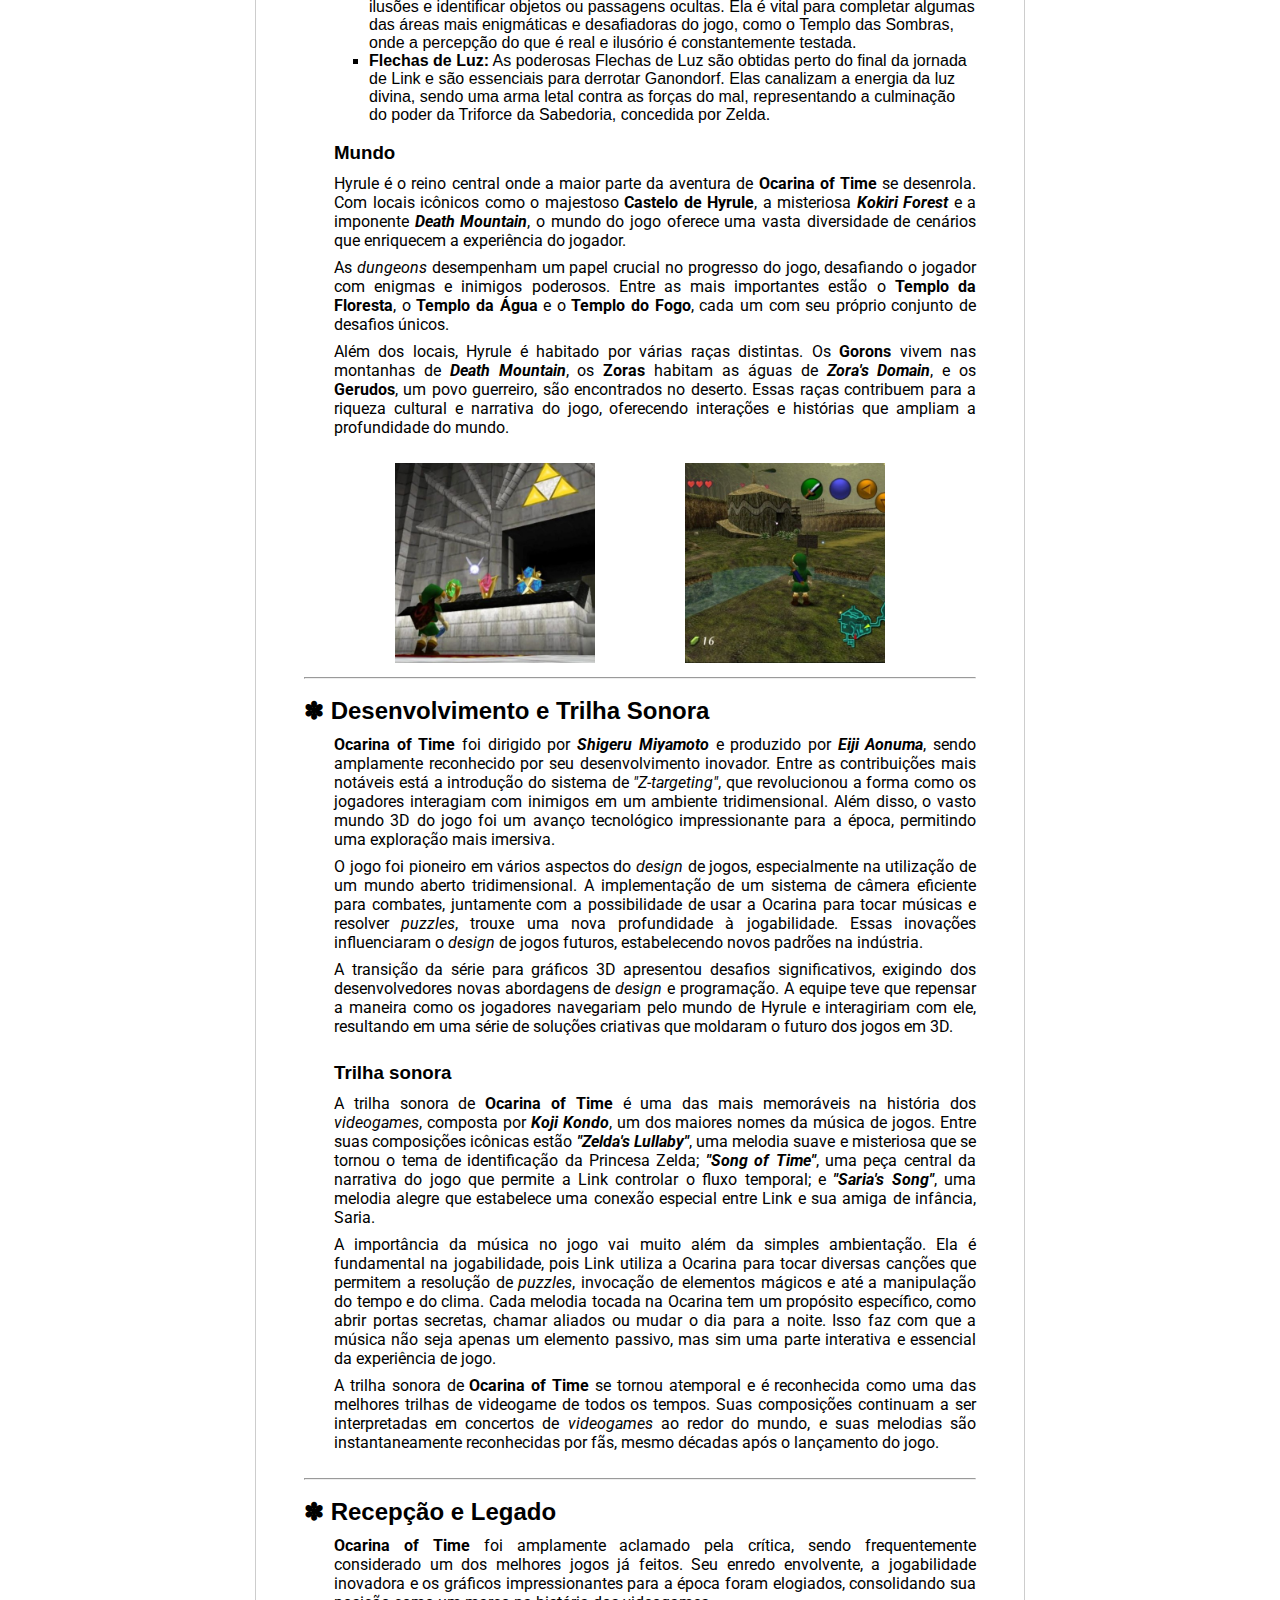
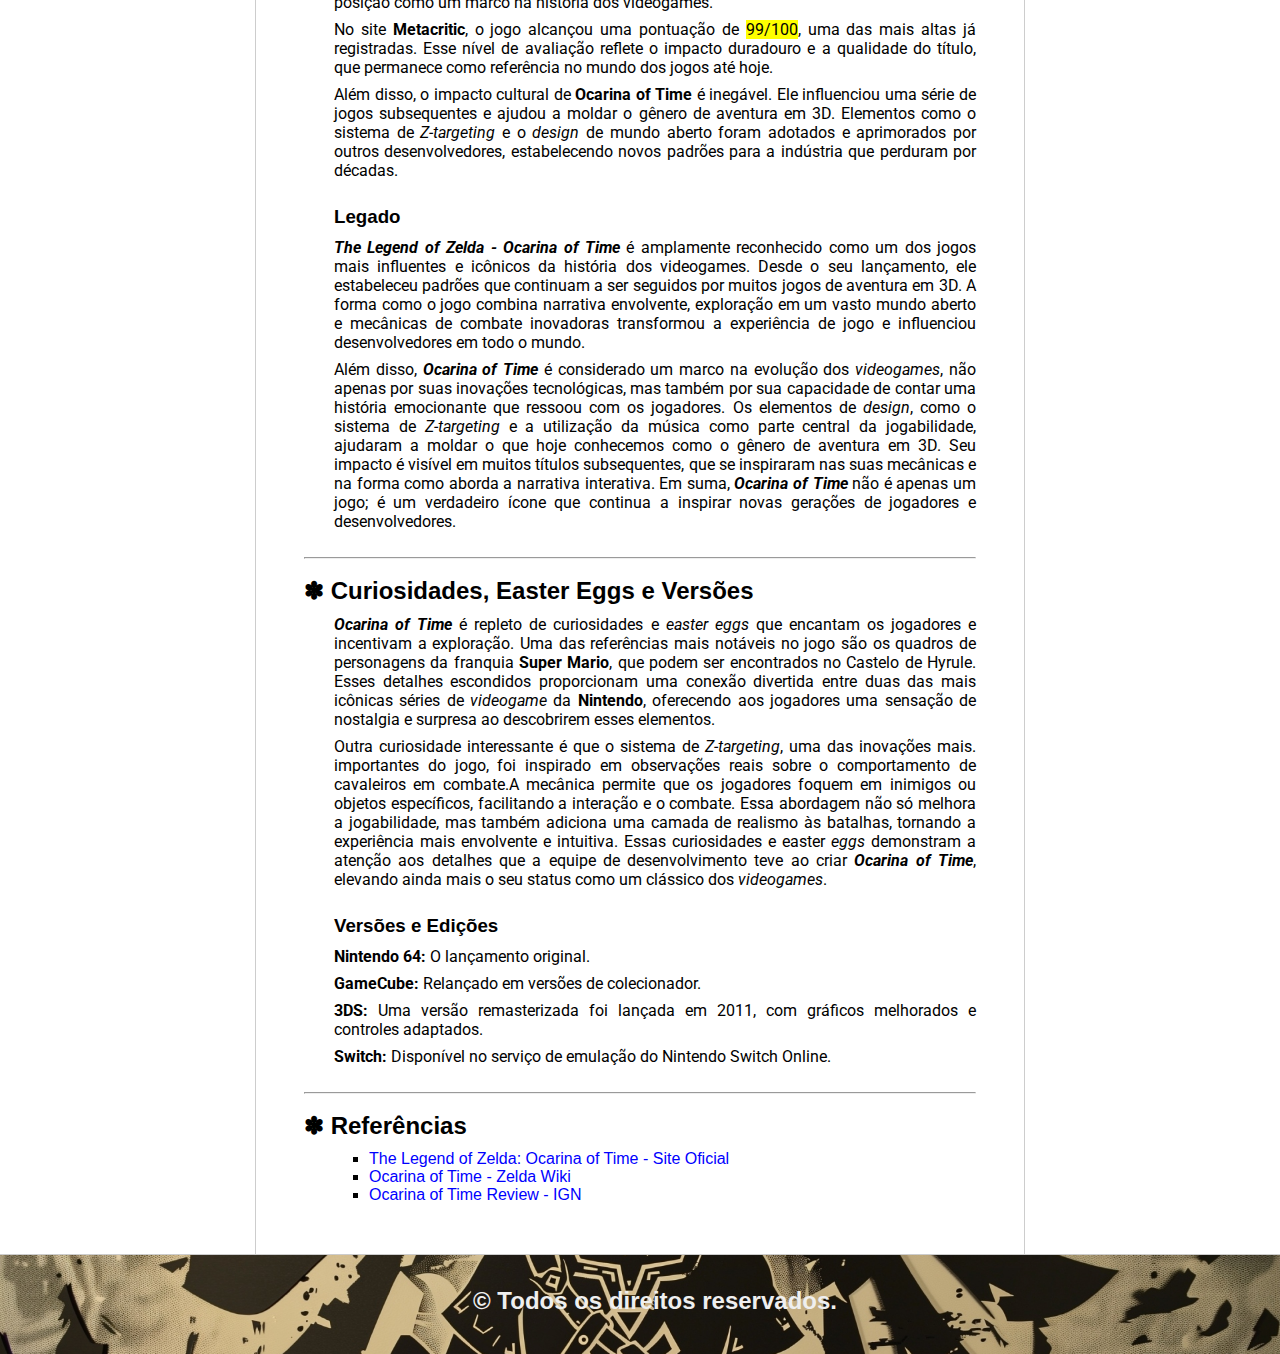
==== commit f485d83f: "Inserindo "title" nas imagens" ====
--- a/index.html
+++ b/index.html
@@ -1,226 +1,254 @@
 <!DOCTYPE html>
 <html lang="pt-br">
-    <head>
-        <meta charset="UTF-8">
-        <meta http-equiv="X-UA-Compatible" content="IE=edge">
-        <meta name="viewport" content="width=device-width, initial-scale=1.0">
-
-        <title>The Legend of Zelda - Ocarina of Time</title>
-        
-        <link rel="stylesheet" href="assets/css/reset.css">
-        <link rel="stylesheet" href="assets/css/style.css">
-    </head>
-
-    <body>
-
-        <header>   
-            <div class="logo">
-                <img src="assets/img/logo.png"/>
+
+<head>
+    <meta charset="UTF-8">
+    <meta http-equiv="X-UA-Compatible" content="IE=edge">
+    <meta name="viewport" content="width=device-width, initial-scale=1.0">
+
+    <title>The Legend of Zelda - Ocarina of Time</title>
+
+    <link rel="stylesheet" href="assets/css/reset.css">
+    <link rel="stylesheet" href="assets/css/style.css">
+</head>
+
+<body>
+
+    <header>
+        <div class="logo">
+            <img src="assets/img/logo.png" />
+        </div>
+    </header>
+
+    <nav class="bar"></nav>
+
+    <main class="content">
+        <section class="sidebar">
+            <h2><a href="">Início</a></h2>
+            <ul>
+                <li><a href="">The Legend of Zelda - Ocarina of Time</a></li>
+                <li><a href="">The Legend of Zelda - Majora's Mask</a></li>
+                <li><a href="">The Legend of Zelda - Wind Waker</a></li>
+                <li><a href="">The Legend of Zelda - Twiligth Princess</a></li>
+                <li><a href="">The Legend of Zelda - Skyward Sword</a></li>
+            </ul>
+        </section>
+
+        <section class="main">
+            <!-- Título -->
+            <h1 class="title">The Legend of Zelda: Ocarina of Time</h1>
+
+            <!-- Subseção de introdução -->
+            <div class="introducao">
+                <h2 id="secao1a">&#10045; Introdução</h2>
+                <picture class="picture-capa">
+                    <img title="Capa do jogo na versão norte-americana" src="assets/img/z_oot/capa_oot.png" alt="Arte da capa do jogo na versão norte-americana">
+                    <figcaption>Arte da capa do jogo na versão norte-americana</figcaption>
+                </picture>
+                <p><strong>Título:</strong> <em>The Legend of Zelda: Ocarina of Time</em></p>
+                <p><strong>Ano de Lançamento:</strong> 1998</p>
+                <p><strong>Desenvolvedor:</strong> Nintendo</p>
+                <p><strong>Plataformas:</strong> Nintendo 64, GameCube, 3DS, Switch (em emuladores), e Virtual Console.
+                </p>
+                <p><strong>Breve Sinopse:</strong> Ocarina of Time segue a história de Link, um jovem que deve impedir o
+                    maligno Ganondorf de obter a lendária Triforce. Para isso, Link viaja no tempo e explora Hyrule,
+                    completando dungeons, solucionando puzzles, e utilizando a Ocarina para manipular o tempo e o
+                    espaço.</p>
+                <hr>
+            </div><br>
+
+            <!-- Seção de história, enredo e personagens -->
+            <h2 id="secao2a">&#10045; História, Enredo e Personagens</h2>
+            <p>A jornada de Link em The Legend of Zelda: Ocarina of Time começa na pacata floresta Kokiri, onde ele vive como um jovem sem muitas preocupações. No entanto, o destino de Link muda drasticamente quando a Árvore Deku, uma entidade protetora da floresta, o escolhe para enfrentar uma ameaça maior. A árvore o revela que Ganondorf, o temido Rei Gerudo, está em busca do poder supremo para dominar o reino de Hyrule. Ganondorf deseja obter as relíquias sagradas que garantem controle sobre a Triforce, um artefato de poder inimaginável, que pode conceder qualquer desejo a quem o possuir.</p>
+            <p>A missão de Link não é apenas salvar a floresta, mas proteger todo o reino de Hyrule. Logo, ele embarca em uma jornada épica que o leva a explorar diversos locais, desde vastos campos abertos até templos misteriosos. Ao longo dessa aventura, Link encontra a Ocarina do Tempo, um instrumento místico com o poder de controlar o tempo. Com a ocarina, ele aprende a viajar entre o passado e o futuro alternando entre sua versão jovem e sua forma adulta para resolver quebra-cabeças, superar desafios e enfrentar inimigos.</p>
+            <p>Um ponto crucial na história é o momento em que Link, ao se tornar adulto, percebe que Ganondorf já tomou controle de grande parte de Hyrule, mergulhando o reino em trevas. Agora, a missão de Link se torna ainda mais urgente: ele deve libertar os seis sábios que, unidos, possuem o poder de selar Ganondorf e impedir sua ascensão ao poder absoluto.</p>
+            <p>Além da luta contra Ganondorf, Link também deve proteger a Princesa Zelda, que se revela uma peça-chave na trama. Zelda é uma aliada estratégica e espiritual, ajudando Link a desvendar segredos antigos que guiam sua jornada e fortalecem seu vínculo com a Triforce.</p>
+            <p>No desenrolar dos acontecimentos, a narrativa do jogo se entrelaça com temas profundos de coragem, amizade e destino, levando o jogador a vivenciar uma experiência emocionante que transita entre o heroísmo e a superação de grandes adversidades. A combinação de manipulação temporal, desenvolvimento de personagens e enredo complexo torna Ocarina of Time uma obra-prima no mundo dos videogames e uma aventura memorável para todos os fãs da série Zelda.</p><br>
+
+            <h3 class="trailer">Trailer</h3>
+            <iframe width="560" height="315" src="https://www.youtube.com/embed/r2blfz172Iw?si=oQanbkwBG0IV_d5m"
+                title="YouTube video player" frameborder="0"
+                allow="accelerometer; autoplay; clipboard-write; encrypted-media; gyroscope; picture-in-picture; web-share"
+                referrerpolicy="strict-origin-when-cross-origin" allowfullscreen></iframe>
+            <figcaption class="trailer-legenda">Trailer oficial do jogo</figcaption>
+
+            <!-- Subseção de eventos principais -->
+            <h3 style="margin-left: 30px;">Principais Eventos:</h3>
+            <ul>
+                <li><strong>Infância de Link:</strong> O início da jornada de Link, explorando as primeiras dungeons e enfrentando inimigos enquanto descobre seu destino como o herói de Hyrule.</li>
+                <li><strong>Recepção da Ocarina do Tempo:</strong> Link recebe a lendária Ocarina do Tempo, uma chave essencial para abrir o Templo do Tempo e mudar o curso da história.</li>
+                <li><strong>Viagem para o Futuro e Transformação em Adulto:</strong> Ao usar a Ocarina, Link viaja sete anos no tempo, despertando como um adulto pronto para enfrentar desafios ainda maiores.</li>
+                <li><strong>Encontro com os Sábios e Obtenção dos Medallions:</strong> Link encontra os Sábios de diferentes regiões de Hyrule, unindo forças e adquirindo os Medallions necessários para derrotar o mal.</li>
+                <li><strong>Batalha Final contra Ganondorf:</strong> Em um confronto épico, Link enfrenta Ganondorf, o principal antagonista, em uma batalha decisiva para salvar Hyrule e restaurar a paz.</li>
+            </ul><br>
+
+            <!-- Subseção de personagens -->
+            <h3 style="margin-left: 30px;">Personagens</h3>
+            <picture class="picture-personagens">
+                <img title="Personagens do jogo" src="assets/img/z_oot/personagens_oot.jpg" alt="Imagem ilustrativa com os personagens do jogo">
+            </picture>
+            <p><strong>&#9839; Link:</strong></p>
+            <p>O protagonista e Herói do Tempo, Link é um jovem corajoso escolhido pelos deuses para impedir a dominação
+                de Ganondorf sobre Hyrule. Sua jornada o leva a explorar o reino, resolver mistérios e lutar contra
+                forças malignas, utilizando uma vasta gama de armas e habilidades. Através de sua conexão com a Triforce
+                da Coragem, ele se torna o símbolo de esperança de Hyrule, enfrentando desafios tanto no presente quanto
+                no futuro ao viajar no tempo.</p><br>
+            <p><strong>&#9839; Zelda:</strong></p>
+            <p>A princesa de Hyrule, Zelda desempenha um papel central na narrativa. Inicialmente, ela orienta Link em
+                sua missão para deter Ganondorf e proteger a Triforce. Porém, para se esconder do vilão, Zelda assume o
+                disfarce de Sheik, um misterioso guerreiro da tribo Sheikah que treina e auxilia Link durante sua
+                jornada no futuro. Apenas mais tarde, seu verdadeiro papel como portadora da Triforce da Sabedoria é
+                revelado.</p><br>
+            <p><strong>&#9839; Ganondorf:</strong></p>
+            <p>O grande antagonista da história, Ganondorf é o rei dos Gerudos e um feiticeiro ambicioso que busca
+                conquistar Hyrule utilizando o poder da Triforce. Ele manipula eventos desde o início para acessar o
+                Reino Sagrado e, eventualmente, obtém a Triforce do Poder, tornando-se uma ameaça colossal. Sua fome por
+                poder resulta na devastação de Hyrule, transformando o pacífico reino em uma terra sombria, até que Link
+                o enfrente em uma batalha decisiva.</p><br>
+            <p><strong>&#9839; Sábios:</strong></p>
+            <p>Os Sábios são personagens essenciais na luta contra Ganondorf, sendo responsáveis por selá-lo após sua
+                derrota. Cada um representa um elemento essencial da terra de Hyrule:</p>
+            <ul>
+                <li><strong>Rauru (Luz):</strong> O guardião do Templo da Luz e o primeiro Sábio que Link encontra.</li>
+                <li><strong>Saria (Floresta):</strong> A amiga de infância de Link, que vive na Floresta Kokiri.</li>
+                <li><strong>Darunia (Fogo):</strong> O líder dos Gorons, uma raça de seres rochosos e poderosos.</li>
+                <li><strong>Ruto (Água):</strong> A princesa dos Zoras, uma raça aquática.</li>
+                <li><strong>Impa (Sombra):</strong> A guardiã e conselheira de Zelda, pertencente à tribo Sheikah.</li>
+                <li><strong>Nabooru (Espírito):</strong> Uma guerreira Gerudo rebelde que se opõe a Ganondorf.</li>
+            </ul>
+            <p>Eles desempenham um papel crucial, fornecendo poder e orientação para Link enquanto ele coleta os
+                Medallions para selar Ganondorf.</p><br>
+            <p><strong>&#9839; Navi:</strong></p>
+            <p>A companheira de Link durante sua jornada, Navi é uma pequena fada que serve como guia, fornecendo dicas
+                e conselhos sobre inimigos, itens e a próxima direção a seguir. Embora às vezes seja vista como
+                insistente, Navi é uma fiel aliada que desempenha um papel fundamental no sucesso de Link, simbolizando
+                a conexão de Link com as forças mágicas de Hyrule.</p><br>
+            <hr><br>
+
+            <!-- Seção de jogabilidade -->
+            <h2 id="secao3a">&#10045; Jogabilidade, Itens e Mundo</h2>
+            <picture class="picture-gameplay">
+                <img title="Sistema Z-targeting" src="assets/img/z_oot/gameplay2_oot.jpg" alt="Sistema Z-targeting, permite ao jogador travar a mira em inimigos e objetos">
+            </picture>
+            <p><strong>Sistema de combate:</strong></p>
+            <p>O game introduz o revolucionário Z-targeting, um sistema que permite ao jogador travar a mira em inimigos e objetos, facilitando o combate e a movimentação em 3D. Isso proporciona maior controle e precisão nas batalhas, tornando-as mais estratégicas. O uso de espadas, escudos e uma variedade de armas permite um combate dinâmico, que evolui conforme novos itens são adquiridos.</p>
+            <p><strong>Exploração de Hyrule:</strong></p>
+            <p>A vasta terra de Hyrule é aberta para exploração, com áreas distintas e ricas em detalhes. O jogador pode vagar livremente por campos, florestas, montanhas e lagos, enquanto interage com NPCs, entra em dungeons, coleta itens e resolve quebra-cabeças. Muitos puzzles exigem o uso estratégico de novos itens obtidos no decorrer da aventura e o raciocínio lógico, recompensando a exploração cuidadosa.</p>
+            <p><strong>Progressão através de Itens e Habilidades:</strong></p>
+            <p>O progresso do jogador é marcado pela obtenção de itens e habilidades fundamentais, como o Hookshot, Bombas, Arco e Flechas, e a lendária Espada Mestra. Cada item traz novas mecânicas de combate e exploração, desbloqueando áreas antes inacessíveis e permitindo o jogador enfrentar inimigos e desafios mais complexos. A Ocarina do Tempo é central na jogabilidade, permitindo ao jogador tocar melodias que alteram o tempo, o clima e ativam mecanismos no mundo.</p>
+            <p><strong>Viagens no Tempo:</strong></p>
+            <p>Uma das mecânicas mais únicas do jogo é a capacidade de alternar entre as versões jovem e adulta de Link. Isso afeta tanto o combate quanto a exploração, uma vez que certos itens e áreas são exclusivos de uma dessas fases. Puzzles e interações no presente podem influenciar o futuro, adicionando uma camada de profundidade à narrativa e ao gameplay.</p>
+            <picture class="picture-gameplay">
+                <img title="Link tocando a Ocarina" src="assets/img/z_oot/gameplay1_oot.png" alt="Sistema de tocar músicas com a Ocarina">
+            </picture>
+            <p><strong>Dungeons e Chefes Memoráveis:</strong></p>
+            <p>O coração do jogo está nas suas dungeons intricadas, cada uma com uma temática e desafio próprios. Elas apresentam uma combinação de puzzles engenhosos, exploração, combate e chefes épicos, como o dragão Volvagia no Templo do Fogo e o ameaçador Bongo Bongo no Templo da Sombra. Cada dungeon requer o uso inteligente dos itens recém-adquiridos, oferecendo uma experiência de desafio e recompensa crescente.</p>
+            <p><strong>Interações com NPCs e Quests Secundárias:</strong></p>
+            <p>Além da missão principal, há inúmeras missões secundárias e minijogos que envolvem personagens carismáticos espalhados por Hyrule. Essas interações ajudam a construir a atmosfera viva do mundo e muitas vezes oferecem recompensas, como novos itens, upgrades e melhorias de habilidades, enriquecendo a experiência de jogo.</p><br>
+
+            <!-- Subseção de itens e equipamentos -->
+            <h3 style="margin-left: 30px;">Itens e Equipamentos</h3>
+            <picture class="picture-itens">
+                <img title="Ocarina of Time" src="assets/img/z_oot/item1_oot.png" alt="Imagem ilustrativa da Ocarina of Time">
+            </picture>
+            <ul>
+                <li><strong>Ocarina do Tempo:</strong> Um dos itens mais icônicos e centrais do jogo, a Ocarina do Tempo permite a Link tocar várias melodias com poderes mágicos. Algumas músicas podem controlar o tempo, como a Canção do Tempo, enquanto outras têm funções mais estratégicas, como a Canção de Epona, que chama o cavalo de Link, ou a Canção das Tempestades, que pode invocar chuva e revelar passagens ocultas. A Ocarina é também a chave para viajar entre o passado e o futuro, desempenhando um papel vital na narrativa e no progresso do jogo.</li>
+                <li><strong>Espada Mestra:</strong> Conhecida como a "Lâmina do Mal", a Espada Mestra é a lendária arma de Link, capaz de banir as forças do mal. Ao retirá-la do pedestal no Templo do Tempo, Link não apenas adquire uma poderosa arma, mas também avança no tempo, transformando-se em sua versão adulta. A Espada Mestra é indispensável para derrotar Ganondorf, representando a força do herói e sua conexão com o destino de Hyrule.</li>
+                <li><strong>Escudo Hylian:</strong> O Escudo Hylian é um equipamento de defesa essencial, especialmente em batalhas contra inimigos poderosos e chefes. Durante a infância de Link, ele pode ser usado para se proteger de ataques inimigos enquanto ele se abaixa, e, quando adulto, o escudo é uma defesa robusta contra golpes mortais. Seu design icônico, com o emblema da Triforce, é um símbolo de proteção e tradição em Hyrule.</li>
+                <picture class="picture-itens">
+                    <img title="Hookshot" src="assets/img/z_oot/item2_oot.png" alt="Imagem ilustrativa do Hookshot">
+                </picture>
+                <li><strong>Hookshot:</strong> O Hookshot é um dispositivo multiuso que se comporta como uma espécie de gancho, permitindo que Link alcance locais distantes, atravesse lacunas e agarre objetos fora de alcance. Ele é uma ferramenta versátil tanto para combate, imobilizando inimigos, quanto para exploração, essencial para atravessar certas dungeons. O Longshot, uma versão aprimorada, aumenta seu alcance ainda mais.</li>
+                <li><strong>Arco e Flechas:</strong> Uma arma de longo alcance essencial, o Arco e Flechas permite a Link atingir inimigos e alvos a distância, sendo uma parte integral da estratégia em várias dungeons e chefes. Ao longo do jogo, Link adquire flechas especiais, como as Flechas de Fogo, que podem incendiar objetos, e as Flechas de Gelo, capazes de congelar inimigos e elementos do ambiente. As Flechas de Luz são particularmente cruciais para derrotar Ganondorf.</li>
+                <li><strong>Bombas:</strong> As Bombas são outro item essencial no arsenal de Link, usadas para destruir paredes frágeis, abrir passagens secretas e derrotar certos inimigos. Elas também desempenham um papel fundamental na resolução de puzzles, como ativar interruptores ou desobstruir áreas inacessíveis.</li>
+                <li><strong>Lens of Truth:</strong> A Lens of Truth, é um item mágico que permite a Link ver através de ilusões e identificar objetos ou passagens ocultas. Ela é vital para completar algumas das áreas mais enigmáticas e desafiadoras do jogo, como o Templo das Sombras, onde a percepção do que é real e ilusório é constantemente testada.</li>
+                <li><strong>Flechas de Luz:</strong> As poderosas Flechas de Luz são obtidas perto do final da jornada de Link e são essenciais para derrotar Ganondorf. Elas canalizam a energia da luz divina, sendo uma arma letal contra as forças do mal, representando a culminação do poder da Triforce da Sabedoria, concedida por Zelda.</li>
+            </ul><br>
+
+            <!-- Subseção sobre o mundo -->
+            <h3 style="margin-left: 30px;">Mundo</h3>
+            <p>Hyrule é o reino central onde a maior parte da aventura de <strong>Ocarina of Time</strong> se desenrola. Com locais icônicos como o majestoso <strong>Castelo de Hyrule</strong>, a misteriosa <strong><em>Kokiri Forest</em></strong> e a imponente <strong><em>Death Mountain</em></strong>, o mundo do jogo oferece uma vasta diversidade de cenários que enriquecem a experiência do jogador.</p>
+            <p>As <em>dungeons</em> desempenham um papel crucial no progresso do jogo, desafiando o jogador com enigmas e inimigos poderosos. Entre as mais importantes estão o <strong>Templo da Floresta</strong>, o <strong>Templo da Água</strong> e o <strong>Templo do Fogo</strong>, cada um com seu próprio conjunto de desafios únicos.</p>
+            <p>Além dos locais, Hyrule é habitado por várias raças distintas. Os <strong>Gorons</strong> vivem nas montanhas de <strong><em>Death Mountain</em></strong>, os <strong>Zoras</strong> habitam as águas de <strong><em>Zora's Domain</em></strong>, e os <strong>Gerudos</strong>, um povo guerreiro, são encontrados no deserto. Essas raças contribuem para a riqueza cultural e narrativa do jogo, oferecendo interações e histórias que ampliam a profundidade do mundo.</p><br>
+            <div class="picture-mundo">
+                <picture>
+                    <img title="Pedestal do Templo do Tempo" src="assets/img/z_oot/mundo1_oot.jpg" alt="Imagem ilustrativa do pedestal do Templo do Tempo para acessar a Master Sword">
+                </picture>
+                <picture>
+                    <img title="Vila Kakariko" src="assets/img/z_oot/mundo2_oot.jpg"
+                        alt="Imagem ilustrativa da Vila Kakariko">
+                </picture>
             </div>
-        </header>
-
-        <nav class="bar"></nav>
-
-        <main class="content">
-            <section class="sidebar">
-                <h2>Título</h2>
-                <ul>
-                    <li><a href="">The Legend of Zelda - Ocarina of Time</a></li>
-                    <li><a href="">The Legend of Zelda - Majora's Mask</a></li>
-                    <li><a href="">The Legend of Zelda - Wind Waker</a></li>
-                    <li><a href="">The Legend of Zelda - Twiligth Princess</a></li>
-                    <li><a href="">The Legend of Zelda - Skyward Sword</a></li>
-                </ul>
-            </section>
-
-            <section class="main">
-                <!-- Título -->
-                <h1 class="title">The Legend of Zelda: Ocarina of Time</h1>
-
-                <!-- Subseção de introdução -->
-                    <div class="introducao">
-                        <h2 id="secao1a">&#10045; Introdução</h2>
-                        <picture class="picture-capa">
-                            <img src="assets/img/z_oot/capa_oot.png" alt="Arte da capa do jogo na versão norte-americana">
-                            <figcaption>Arte da capa do jogo na versão norte-americana</figcaption>
-                        </picture>
-                        <p><strong>Título:</strong> <em>The Legend of Zelda: Ocarina of Time</em></p>
-                        <p><strong>Ano de Lançamento:</strong> 1998</p>
-                        <p><strong>Desenvolvedor:</strong> Nintendo</p>
-                        <p><strong>Plataformas:</strong> Nintendo 64, GameCube, 3DS, Switch (em emuladores), e Virtual Console.</p>
-                        <p><strong>Breve Sinopse:</strong> Ocarina of Time segue a história de Link, um jovem que deve impedir o maligno Ganondorf de obter a lendária Triforce. Para isso, Link viaja no tempo e explora Hyrule, completando dungeons, solucionando puzzles, e utilizando a Ocarina para manipular o tempo e o espaço.</p>
-                        <hr>
-                    </div><br>                
-
-                <!-- Seção de história, enredo e personagens -->
-                    <h2 id="secao2a">&#10045; História, Enredo e Personagens</h2>
-                    <p>A jornada de Link em The Legend of Zelda: Ocarina of Time começa na pacata floresta Kokiri, onde ele vive como um jovem sem muitas preocupações. No entanto, o destino de Link muda drasticamente quando a Árvore Deku, uma entidade protetora da floresta, o escolhe para enfrentar uma ameaça maior. A árvore o revela que Ganondorf, o temido Rei Gerudo, está em busca do poder supremo para dominar o reino de Hyrule. Ganondorf deseja obter as relíquias sagradas que garantem controle sobre a Triforce, um artefato de poder inimaginável, que pode conceder qualquer desejo a quem o possuir.</p>
-                    <p>A missão de Link não é apenas salvar a floresta, mas proteger todo o reino de Hyrule. Logo, ele embarca em uma jornada épica que o leva a explorar diversos locais, desde vastos campos abertos até templos misteriosos. Ao longo dessa aventura, Link encontra a Ocarina do Tempo, um instrumento místico com o poder de controlar o tempo. Com a ocarina, ele aprende a viajar entre o passado e o futuro, alternando entre sua versão jovem e sua forma adulta para resolver quebra-cabeças, superar desafios e enfrentar inimigos.</p>
-                    <p>Um ponto crucial na história é o momento em que Link, ao se tornar adulto, percebe que Ganondorf já tomou controle de grande parte de Hyrule, mergulhando o reino em trevas. Agora, a missão de Link se torna ainda mais urgente: ele deve libertar os seis sábios que, unidos, possuem o poder de selar Ganondorf e impedir sua ascensão ao poder absoluto.</p>
-                    <p>Além da luta contra Ganondorf, Link também deve proteger a Princesa Zelda, que se revela uma peça-chave na trama. Zelda é uma aliada estratégica e espiritual, ajudando Link a desvendar segredos antigos que guiam sua jornada e fortalecem seu vínculo com a Triforce.</p>
-                    <p>No desenrolar dos acontecimentos, a narrativa do jogo se entrelaça com temas profundos de coragem, amizade e destino, levando o jogador a vivenciar uma experiência emocionante que transita entre o heroísmo e a superação de grandes adversidades. A combinação de manipulação temporal, desenvolvimento de personagens e enredo complexo torna Ocarina of Time uma obra-prima no mundo dos videogames e uma aventura memorável para todos os fãs da série Zelda.</p><br>
-
-                <h3 class="trailer">Trailer</h3>
-                <iframe width="560" height="315" src="https://www.youtube.com/embed/r2blfz172Iw?si=oQanbkwBG0IV_d5m" title="YouTube video player" frameborder="0" allow="accelerometer; autoplay; clipboard-write; encrypted-media; gyroscope; picture-in-picture; web-share" referrerpolicy="strict-origin-when-cross-origin" allowfullscreen></iframe>
-                <figcaption class="trailer-legenda">Trailer oficial do jogo</figcaption>
-
-                <!-- Subseção de eventos principais -->
-                <h3 style="margin-left: 30px;">Principais Eventos:</h3>
-                <ul>
-                    <li><strong>Infância de Link:</strong> O início da jornada de Link, explorando as primeiras dungeons e enfrentando inimigos enquanto descobre seu destino como o herói de Hyrule.</li>
-                    <li><strong>Recepção da Ocarina do Tempo:</strong> Link recebe a lendária Ocarina do Tempo, uma chave essencial para abrir o Templo do Tempo e mudar o curso da história.</li>
-                    <li><strong>Viagem para o Futuro e Transformação em Adulto:</strong> Ao usar a Ocarina, Link viaja sete anos no tempo, despertando como um adulto pronto para enfrentar desafios ainda maiores.</li>
-                    <li><strong>Encontro com os Sábios e Obtenção dos Medallions:</strong> Link encontra os Sábios de diferentes regiões de Hyrule, unindo forças e adquirindo os Medallions necessários para derrotar o mal.</li>
-                    <li><strong>Batalha Final contra Ganondorf:</strong> Em um confronto épico, Link enfrenta Ganondorf, o principal antagonista, em uma batalha decisiva para salvar Hyrule e restaurar a paz.</li>
-                </ul><br>
-
-                <!-- Subseção de personagens -->
-                <h3 style="margin-left: 30px;">Personagens</h3>
-                <picture class="picture-personagens">
-                    <img src="assets/img/z_oot/personagens_oot.jpg" alt="Imagem ilustrativa com os personagens do jogo">
-                </picture>
-                <p><strong>&#9839; Link:</strong></p> 
-                <p>O protagonista e Herói do Tempo, Link é um jovem corajoso escolhido pelos deuses para impedir a dominação de Ganondorf sobre Hyrule. Sua jornada o leva a explorar o reino, resolver mistérios e lutar contra forças malignas, utilizando uma vasta gama de armas e habilidades. Através de sua conexão com a Triforce da Coragem, ele se torna o símbolo de esperança de Hyrule, enfrentando desafios tanto no presente quanto no futuro ao viajar no tempo.</p><br>
-                <p><strong>&#9839; Zelda:</strong></p> 
-                <p>A princesa de Hyrule, Zelda desempenha um papel central na narrativa. Inicialmente, ela orienta Link em sua missão para deter Ganondorf e proteger a Triforce. Porém, para se esconder do vilão, Zelda assume o disfarce de Sheik, um misterioso guerreiro da tribo Sheikah que treina e auxilia Link durante sua jornada no futuro. Apenas mais tarde, seu verdadeiro papel como portadora da Triforce da Sabedoria é revelado.</p><br>
-                <p><strong>&#9839; Ganondorf:</strong></p> 
-                <p>O grande antagonista da história, Ganondorf é o rei dos Gerudos e um feiticeiro ambicioso que busca conquistar Hyrule utilizando o poder da Triforce. Ele manipula eventos desde o início para acessar o Reino Sagrado e, eventualmente, obtém a Triforce do Poder, tornando-se uma ameaça colossal. Sua fome por poder resulta na devastação de Hyrule, transformando o pacífico reino em uma terra sombria, até que Link o enfrente em uma batalha decisiva.</p><br>
-                <p><strong>&#9839; Sábios:</strong></p> 
-                <p>Os Sábios são personagens essenciais na luta contra Ganondorf, sendo responsáveis por selá-lo após sua derrota. Cada um representa um elemento essencial da terra de Hyrule:</p>
-                    <ul>
-                        <li><strong>Rauru (Luz):</strong> O guardião do Templo da Luz e o primeiro Sábio que Link encontra.</li>
-                        <li><strong>Saria (Floresta):</strong> A amiga de infância de Link, que vive na Floresta Kokiri.</li>
-                        <li><strong>Darunia (Fogo):</strong> O líder dos Gorons, uma raça de seres rochosos e poderosos.</li>
-                        <li><strong>Ruto (Água):</strong> A princesa dos Zoras, uma raça aquática.</li>
-                        <li><strong>Impa (Sombra):</strong> A guardiã e conselheira de Zelda, pertencente à tribo Sheikah.</li>
-                        <li><strong>Nabooru (Espírito):</strong> Uma guerreira Gerudo rebelde que se opõe a Ganondorf.</li>
-                    </ul>
-                <p>Eles desempenham um papel crucial, fornecendo poder e orientação para Link enquanto ele coleta os Medallions para selar Ganondorf.</p><br>    
-                <p><strong>&#9839; Navi:</strong></p> 
-                <p>A companheira de Link durante sua jornada, Navi é uma pequena fada que serve como guia, fornecendo dicas e conselhos sobre inimigos, itens e a próxima direção a seguir. Embora às vezes seja vista como insistente, Navi é uma fiel aliada que desempenha um papel fundamental no sucesso de Link, simbolizando a conexão de Link com as forças mágicas de Hyrule.</p><br>
-                <hr><br>
-
-                <!-- Seção de jogabilidade -->
-                <h2 id="secao3a">&#10045; Jogabilidade, Itens e Mundo</h2>
-                <picture class="picture-gameplay">
-                    <img src="assets/img/z_oot/gameplay2_oot.jpg" alt="Sistema Z-targeting, permite ao jogador travar a mira em inimigos e objetos">
-                </picture>
-                <p><strong>Sistema de combate:</strong></p>
-                <p>O game introduz o revolucionário Z-targeting, um sistema que permite ao jogador travar a mira em inimigos e objetos, facilitando o combate e a movimentação em 3D. Isso proporciona maior controle e precisão nas batalhas, tornando-as mais estratégicas. O uso de espadas, escudos e uma variedade de armas permite um combate dinâmico, que evolui conforme novos itens são adquiridos.</p>
-                <p><strong>Exploração de Hyrule:</strong></p> 
-                <p>A vasta terra de Hyrule é aberta para exploração, com áreas distintas e ricas em detalhes. O jogador pode vagar livremente por campos, florestas, montanhas e lagos, enquanto interage com NPCs, entra em dungeons, coleta itens e resolve quebra-cabeças. Muitos puzzles exigem o uso estratégico de novos itens obtidos no decorrer da aventura e o raciocínio lógico, recompensando a exploração cuidadosa.</p>
-                <p><strong>Progressão através de Itens e Habilidades:</strong></p> 
-                <p>O progresso do jogador é marcado pela obtenção de itens e habilidades fundamentais, como o Hookshot, Bombas, Arco e Flechas, e a lendária Espada Mestra. Cada item traz novas mecânicas de combate e exploração, desbloqueando áreas antes inacessíveis e permitindo o jogador enfrentar inimigos e desafios mais complexos. A Ocarina do Tempo é central na jogabilidade, permitindo ao jogador tocar melodias que alteram o tempo, o clima e ativam mecanismos no mundo.</p>
-                <p><strong>Viagens no Tempo:</strong></p> 
-                <p>Uma das mecânicas mais únicas do jogo é a capacidade de alternar entre as versões jovem e adulta de Link. Isso afeta tanto o combate quanto a exploração, uma vez que certos itens e áreas são exclusivos de uma dessas fases. Puzzles e interações no presente podem influenciar o futuro, adicionando uma camada de profundidade à narrativa e ao gameplay.</p>
-                <picture class="picture-gameplay">
-                    <img src="assets/img/z_oot/gameplay1_oot.png" alt="Sistema de tocar músicas com a Ocarina">
-                </picture>
-                <p><strong>Dungeons e Chefes Memoráveis:</strong></p> 
-                <p>O coração do jogo está nas suas dungeons intricadas, cada uma com uma temática e desafio próprios. Elas apresentam uma combinação de puzzles engenhosos, exploração, combate e chefes épicos, como o dragão Volvagia no Templo do Fogo e o ameaçador Bongo Bongo no Templo da Sombra. Cada dungeon requer o uso inteligente dos itens recém-adquiridos, oferecendo uma experiência de desafio e recompensa crescente.</p>
-                <p><strong>Interações com NPCs e Quests Secundárias:</strong></p> 
-                <p>Além da missão principal, há inúmeras missões secundárias e minijogos que envolvem personagens carismáticos espalhados por Hyrule. Essas interações ajudam a construir a atmosfera viva do mundo e muitas vezes oferecem recompensas, como novos itens, upgrades e melhorias de habilidades, enriquecendo a experiência de jogo.</p><br>
-
-                <!-- Subseção de itens e equipamentos -->
-                <h3 style="margin-left: 30px;">Itens e Equipamentos</h3>
-                <picture class="picture-itens">
-                    <img src="assets/img/z_oot/item1_oot.png" alt="Imagem ilustrativa da Ocarina of Time">
-                </picture>
-                <ul>
-                    <li><strong>Ocarina do Tempo:</strong> Um dos itens mais icônicos e centrais do jogo, a Ocarina do Tempo permite a Link tocar várias melodias com poderes mágicos. Algumas músicas podem controlar o tempo, como a Canção do Tempo, enquanto outras têm funções mais estratégicas, como a Canção de Epona, que chama o cavalo de Link, ou a Canção das Tempestades, que pode invocar chuva e revelar passagens ocultas. A Ocarina é também a chave para viajar entre o passado e o futuro, desempenhando um papel vital na narrativa e no progresso do jogo.</li>
-                    <li><strong>Espada Mestra:</strong> Conhecida como a "Lâmina do Mal", a Espada Mestra é a lendária arma de Link, capaz de banir as forças do mal. Ao retirá-la do pedestal no Templo do Tempo, Link não apenas adquire uma poderosa arma, mas também avança no tempo, transformando-se em sua versão adulta. A Espada Mestra é indispensável para derrotar Ganondorf, representando a força do herói e sua conexão com o destino de Hyrule.</li>
-                    <li><strong>Escudo Hylian:</strong> O Escudo Hylian é um equipamento de defesa essencial, especialmente em batalhas contra inimigos poderosos e chefes. Durante a infância de Link, ele pode ser usado para se proteger de ataques inimigos enquanto ele se abaixa, e, quando adulto, o escudo é uma defesa robusta contra golpes mortais. Seu design icônico, com o emblema da Triforce, é um símbolo de proteção e tradição em Hyrule.</li>
-                    <picture class="picture-itens">
-                        <img src="assets/img/z_oot/item2_oot.png" alt="Imagem ilustrativa do Hookshot">
-                    </picture>
-                    <li><strong>Hookshot:</strong> O Hookshot é um dispositivo multiuso que se comporta como uma espécie de gancho, permitindo que Link alcance locais distantes, atravesse lacunas e agarre objetos fora de alcance. Ele é uma ferramenta versátil tanto para combate, imobilizando inimigos, quanto para exploração, essencial para atravessar certas dungeons. O Longshot, uma versão aprimorada, aumenta seu alcance ainda mais.</li>
-                    <li><strong>Arco e Flechas:</strong> Uma arma de longo alcance essencial, o Arco e Flechas permite a Link atingir inimigos e alvos a distância, sendo uma parte integral da estratégia em várias dungeons e chefes. Ao longo do jogo, Link adquire flechas especiais, como as Flechas de Fogo, que podem incendiar objetos, e as Flechas de Gelo, capazes de congelar inimigos e elementos do ambiente. As Flechas de Luz são particularmente cruciais para derrotar Ganondorf.</li>
-                    <li><strong>Bombas:</strong> As Bombas são outro item essencial no arsenal de Link, usadas para destruir paredes frágeis, abrir passagens secretas e derrotar certos inimigos. Elas também desempenham um papel fundamental na resolução de puzzles, como ativar interruptores ou desobstruir áreas inacessíveis.</li>
-                    <li><strong>Lens of Truth:</strong> A Lens of Truth, é um item mágico que permite a Link ver através de ilusões e identificar objetos ou passagens ocultas. Ela é vital para completar algumas das áreas mais enigmáticas e desafiadoras do jogo, como o Templo das Sombras, onde a percepção do que é real e ilusório é constantemente testada.</li>
-                    <li><strong>Flechas de Luz:</strong> As poderosas Flechas de Luz são obtidas perto do final da jornada de Link e são essenciais para derrotar Ganondorf. Elas canalizam a energia da luz divina, sendo uma arma letal contra as forças do mal, representando a culminação do poder da Triforce da Sabedoria, concedida por Zelda.</li>
-                </ul><br>
-
-                <!-- Subseção sobre o mundo -->
-                <h3 style="margin-left: 30px;">Mundo</h3>
-                <p>Hyrule é o reino central onde a maior parte da aventura de <strong>Ocarina of Time</strong> se desenrola. Com locais icônicos como o majestoso <strong>Castelo de Hyrule</strong>, a misteriosa <strong><em>Kokiri Forest</em></strong> e a imponente <strong><em>Death Mountain</em></strong>, o mundo do jogo oferece uma vasta diversidade de cenários que enriquecem a experiência do jogador.</p>
-                <p>As <em>dungeons</em> desempenham um papel crucial no progresso do jogo, desafiando o jogador com enigmas e inimigos poderosos. Entre as mais importantes estão o <strong>Templo da Floresta</strong>, o <strong>Templo da Água</strong> e o <strong>Templo do Fogo</strong>, cada um com seu próprio conjunto de desafios únicos.</p>
-                <p>Além dos locais, Hyrule é habitado por várias raças distintas. Os <strong>Gorons</strong> vivem nas montanhas de <strong><em>Death Mountain</em></strong>, os <strong>Zoras</strong> habitam as águas de <strong><em>Zora's Domain</em></strong>, e os <strong>Gerudos</strong>, um povo guerreiro, são encontrados no deserto. Essas raças contribuem para a riqueza cultural e narrativa do jogo, oferecendo interações e histórias que ampliam a profundidade do mundo.</p><br>
-                <div class="picture-mundo">
-                    <picture>
-                        <img src="assets/img/z_oot/mundo1_oot.jpg" alt="Imagem ilustrativa da Vila Kakariko">
-                    </picture>
-                    <picture>
-                        <img src="assets/img/z_oot/mundo2_oot.jpg" alt="Imagem ilustrativa do pedestal para acessar a Master Sword">
-                    </picture>
-                </div>
-                <hr style="clear: both;"><br>
-
-                <!-- Seção sobre a equipe de desenvolvimento e trilha sonora -->
-                <h2 id="secao4a">&#10045; Desenvolvimento e Trilha Sonora</h2>
-                <p><strong>Ocarina of Time</strong> foi dirigido por <strong><em>Shigeru Miyamoto</em></strong> e produzido por <em><strong>Eiji Aonuma</em></strong>, sendo amplamente reconhecido por seu desenvolvimento inovador. Entre as contribuições mais notáveis está a introdução do sistema de <em>"Z-targeting"</em>, que revolucionou a forma como os jogadores interagiam com inimigos em um ambiente tridimensional. Além disso, o vasto mundo 3D do jogo foi um avanço tecnológico impressionante para a época, permitindo uma exploração mais imersiva.</p>
-                <p>O jogo foi pioneiro em vários aspectos do <em>design</em> de jogos, especialmente na utilização de um mundo aberto tridimensional. A implementação de um sistema de câmera eficiente para combates, juntamente com a possibilidade de usar a Ocarina para tocar músicas e resolver <em>puzzles</em>, trouxe uma nova profundidade à jogabilidade. Essas inovações influenciaram o <em>design</em> de jogos futuros, estabelecendo novos padrões na indústria.</p>
-                <p>A transição da série para gráficos 3D apresentou desafios significativos, exigindo dos desenvolvedores novas abordagens de <em>design</em> e programação. A equipe teve que repensar a maneira como os jogadores navegariam pelo mundo de Hyrule e interagiriam com ele, resultando em uma série de soluções criativas que moldaram o futuro dos jogos em 3D.</p><br>
-
-                <!-- Subseção trilha sonora -->
-                <h3 style="margin-left: 30px;">Trilha sonora</h3>
-                <p>A trilha sonora de <strong>Ocarina of Time</strong> é uma das mais memoráveis na história dos <em>videogames</em>, composta por <strong><em>Koji Kondo</em></strong>, um dos maiores nomes da música de jogos. Entre suas composições icônicas estão <em><strong>"Zelda's Lullaby"</em></strong>, uma melodia suave e misteriosa que se tornou o tema de identificação da Princesa Zelda; <em><strong>"Song of Time"</em></strong>, uma peça central da narrativa do jogo que permite a Link controlar o fluxo temporal; e <em><strong>"Saria's Song"</em></strong>, uma melodia alegre que estabelece uma conexão especial entre Link e sua amiga de infância, Saria.</p>
-                <p>A importância da música no jogo vai muito além da simples ambientação. Ela é fundamental na jogabilidade, pois Link utiliza a Ocarina para tocar diversas canções que permitem a resolução de <em>puzzles</em>, invocação de elementos mágicos e até a manipulação do tempo e do clima. Cada melodia tocada na Ocarina tem um propósito específico, como abrir portas secretas, chamar aliados ou mudar o dia para a noite. Isso faz com que a música não seja apenas um elemento passivo, mas sim uma parte interativa e essencial da experiência de jogo.</p>
-                <p>A trilha sonora de <strong>Ocarina of Time</strong> se tornou atemporal e é reconhecida como uma das melhores trilhas de videogame de todos os tempos. Suas composições continuam a ser interpretadas em concertos de <em>videogames</em> ao redor do mundo, e suas melodias são instantaneamente reconhecidas por fãs, mesmo décadas após o lançamento do jogo.</p><br>
-
-                <hr><br>
-
-                <!-- Seção de recepção e legado -->
-                <h2 id="secao5a">&#10045; Recepção e Legado</h2>
-                <p><strong>Ocarina of Time</strong> foi amplamente aclamado pela crítica, sendo frequentemente considerado um dos melhores jogos já feitos. Seu enredo envolvente, a jogabilidade inovadora e os gráficos impressionantes para a época foram elogiados, consolidando sua posição como um marco na história dos videogames.</p>
-                <p>No site <strong>Metacritic</strong>, o jogo alcançou uma pontuação de <mark>99/100</mark>, uma das mais altas já registradas. Esse nível de avaliação reflete o impacto duradouro e a qualidade do título, que permanece como referência no mundo dos jogos até hoje.</p>
-                <p>Além disso, o impacto cultural de <strong>Ocarina of Time</strong> é inegável. Ele influenciou uma série de jogos subsequentes e ajudou a moldar o gênero de aventura em 3D. Elementos como o sistema de <em>Z-targeting</em> e o <em>design</em> de mundo aberto foram adotados e aprimorados por outros desenvolvedores, estabelecendo novos padrões para a indústria que perduram por décadas.</p><br>
-
-                <!-- Subseção legado -->
-                <h3 style="margin-left: 30px;">Legado</h3>
-                <p><strong><em>The Legend of Zelda - Ocarina of Time</em></strong> é amplamente reconhecido como um dos jogos mais influentes e icônicos da história dos videogames. Desde o seu lançamento, ele estabeleceu padrões que continuam a ser seguidos por muitos jogos de aventura em 3D. A forma como o jogo combina narrativa envolvente, exploração em um vasto mundo aberto e mecânicas de combate inovadoras transformou a experiência de jogo e influenciou desenvolvedores em todo o mundo.</p>
-                <p>Além disso, <strong><em>Ocarina of Time</em></strong> é considerado um marco na evolução dos <em>videogames</em>, não apenas por suas inovações tecnológicas, mas também por sua capacidade de contar uma história emocionante que ressoou com os jogadores. Os elementos de <em>design</em>, como o sistema de <em>Z-targeting</em> e a utilização da música como parte central da jogabilidade, ajudaram a moldar o que hoje conhecemos como o gênero de aventura em 3D. Seu impacto é visível em muitos títulos subsequentes, que se inspiraram nas suas mecânicas e na forma como aborda a narrativa interativa. Em suma, <strong><em>Ocarina of Time</em></strong> não é apenas um jogo; é um verdadeiro ícone que continua a inspirar novas gerações de jogadores e desenvolvedores.</p><br>
-
-                <hr><br>
-
-                <!-- Seção sobre curiosidades, easter eggs e versões -->
-                <h2 id="secao6a">&#10045; Curiosidades, Easter Eggs e Versões</h2>
-                <p><strong><em>Ocarina of Time</em></strong> é repleto de curiosidades e <em>easter eggs</em> que encantam os jogadores e incentivam a exploração. Uma das referências mais notáveis no jogo são os quadros de personagens da franquia <strong>Super Mario</strong>, que podem ser encontrados no Castelo de Hyrule. Esses detalhes escondidos proporcionam uma conexão divertida entre duas das mais icônicas séries de <em>videogame</em> da <strong>Nintendo</strong>, oferecendo aos jogadores uma sensação de nostalgia e surpresa ao descobrirem esses elementos.</p>
-                <p>Outra curiosidade interessante é que o sistema de <em>Z-targeting</em>, uma das inovações mais importantes do jogo, foi inspirado em observações reais sobre o comportamento de cavaleiros em combate. A mecânica permite que os jogadores foquem em inimigos ou objetos específicos, facilitando a interação e o combate. Essa abordagem não só melhora a jogabilidade, mas também adiciona uma camada de realismo às batalhas, tornando a experiência mais envolvente e intuitiva. Essas curiosidades e easter <em>eggs</em> demonstram a atenção aos detalhes que a equipe de desenvolvimento teve ao criar <strong><em>Ocarina of Time</em></strong>, elevando ainda mais o seu status como um clássico dos <em>videogames</em>.</p><br>
-
-                                <!-- Subseção versões e edições -->
-                                <h3 style="margin-left: 30px;">Versões e Edições</h3>
-                                <p><strong>Nintendo 64:</strong> O lançamento original.</p>
-                                <p><strong>GameCube:</strong> Relançado em versões de colecionador.</p>
-                                <p><strong>3DS:</strong> Uma versão remasterizada foi lançada em 2011, com gráficos melhorados e controles adaptados.</p>
-                                <p><strong>Switch:</strong> Disponível no serviço de emulação do Nintendo Switch Online.</p><br>
-
-                <hr><br>
-
-                <!-- Subseção de referências -->
-                <h2>&#10045; Referências</h2>
-                <ul id="secao7a">
-                    <li><a href="https://www.zelda.com/ocarina-of-time/" target="_blank">The Legend of Zelda: Ocarina of Time - Site Oficial</a></li>
-                    <li><a href="https://zelda.fandom.com/wiki/Ocarina_of_Time" target="_blank">Ocarina of Time - Zelda Wiki</a></li>
-                    <li><a href="https://www.ign.com/articles/the-legend-of-zelda-ocarina-of-time-review" target="_blank">Ocarina of Time Review - IGN</a></li>
-                </ul>
-            </section>
-
-            <section class="anchors">
-                <h2>Neste Artigo</h2>
-                <ul>
-                    <li><a href="#secao1a">Introdução</a></li>
-                    <li><a href="#secao2a">História, Enredo e Personagens</a></li>
-                    <li><a href="#secao3a">Jogabilidade, Itens e Mundo</a></li>
-                    <li><a href="#secao4a">Desenvolvimento e Trilha Sonora</a></li>
-                    <li><a href="#secao5a">Recepção e Legado</a></li>
-                    <li><a href="#secao6a">Curiosidades, Easter Eggs e Versões</a></li>
-                    <li><a href="#secao7a">Referências</a></li>
-                </ul>
-            </section>
-        </main>
-
-        <footer class="footer">
-            <p>&copy; Todos os direitos reservados.</p>
-        </footer>
-    </body>
+            <hr style="clear: both;"><br>
+
+            <!-- Seção sobre a equipe de desenvolvimento e trilha sonora -->
+            <h2 id="secao4a">&#10045; Desenvolvimento e Trilha Sonora</h2>
+            <p><strong>Ocarina of Time</strong> foi dirigido por <strong><em>Shigeru Miyamoto</em></strong> e produzido por <em><strong>Eiji Aonuma</em></strong>, sendo amplamente reconhecido por seu desenvolvimento inovador. Entre as contribuições mais notáveis está a introdução do sistema de <em>"Z-targeting"</em>, que revolucionou a forma como os jogadores interagiam com inimigos em um ambiente tridimensional. Além disso, o vasto mundo 3D do jogo foi um avanço tecnológico impressionante para a época, permitindo uma exploração mais imersiva.</p>
+            <p>O jogo foi pioneiro em vários aspectos do <em>design</em> de jogos, especialmente na utilização de um mundo aberto tridimensional. A implementação de um sistema de câmera eficiente para combates, juntamente com a possibilidade de usar a Ocarina para tocar músicas e resolver <em>puzzles</em>, trouxe uma nova profundidade à jogabilidade. Essas inovações influenciaram o <em>design</em> de jogos futuros, estabelecendo novos padrões na indústria.</p>
+            <p>A transição da série para gráficos 3D apresentou desafios significativos, exigindo dos desenvolvedores novas abordagens de <em>design</em> e programação. A equipe teve que repensar a maneira como os jogadores navegariam pelo mundo de Hyrule e interagiriam com ele, resultando em uma série de soluções criativas que moldaram o futuro dos jogos em 3D.</p><br>
+
+            <!-- Subseção trilha sonora -->
+            <h3 style="margin-left: 30px;">Trilha sonora</h3>
+            <p>A trilha sonora de <strong>Ocarina of Time</strong> é uma das mais memoráveis na história dos <em>videogames</em>, composta por <strong><em>Koji Kondo</em></strong>, um dos maiores nomes da música de jogos. Entre suas composições icônicas estão <em><strong>"Zelda's Lullaby"</em></strong>, uma melodia suave e misteriosa que se tornou o tema de identificação da Princesa Zelda; <em><strong>"Song of Time"</em></strong>, uma peça central da narrativa do jogo que permite a Link controlar o fluxo temporal; e <em><strong>"Saria's Song"</em></strong>, uma melodia alegre que estabelece uma conexão especial entre Link e sua amiga de infância, Saria.</p>
+            <p>A importância da música no jogo vai muito além da simples ambientação. Ela é fundamental na jogabilidade, pois Link utiliza a Ocarina para tocar diversas canções que permitem a resolução de <em>puzzles</em>, invocação de elementos mágicos e até a manipulação do tempo e do clima. Cada melodia tocada na Ocarina tem um propósito específico, como abrir portas secretas, chamar aliados ou mudar o dia para a noite. Isso faz com que a música não seja apenas um elemento passivo, mas sim uma parte interativa e essencial da experiência de jogo.</p>
+            <p>A trilha sonora de <strong>Ocarina of Time</strong> se tornou atemporal e é reconhecida como uma das melhores trilhas de videogame de todos os tempos. Suas composições continuam a ser interpretadas em concertos de <em>videogames</em> ao redor do mundo, e suas melodias são instantaneamente reconhecidas por fãs, mesmo décadas após o lançamento do jogo.</p><br>
+
+            <hr><br>
+
+            <!-- Seção de recepção e legado -->
+            <h2 id="secao5a">&#10045; Recepção e Legado</h2>
+            <p><strong>Ocarina of Time</strong> foi amplamente aclamado pela crítica, sendo frequentemente considerado um dos melhores jogos já feitos. Seu enredo envolvente, a jogabilidade inovadora e os gráficos impressionantes para a época foram elogiados, consolidando sua posição como um marco na história dos videogames.</p>
+            <p>No site <strong>Metacritic</strong>, o jogo alcançou uma pontuação de <mark>99/100</mark>, uma das mais altas já registradas. Esse nível de avaliação reflete o impacto duradouro e a qualidade do título, que permanece como referência no mundo dos jogos até hoje.</p>
+            <p>Além disso, o impacto cultural de <strong>Ocarina of Time</strong> é inegável. Ele influenciou uma série de jogos subsequentes e ajudou a moldar o gênero de aventura em 3D. Elementos como o sistema de <em>Z-targeting</em> e o <em>design</em> de mundo aberto foram adotados e aprimorados por outros desenvolvedores, estabelecendo novos padrões para a indústria que perduram por décadas.</p><br>
+
+            <!-- Subseção legado -->
+            <h3 style="margin-left: 30px;">Legado</h3>
+            <p><strong><em>The Legend of Zelda - Ocarina of Time</em></strong> é amplamente reconhecido como um dos jogos mais influentes e icônicos da história dos videogames. Desde o seu lançamento, ele estabeleceu padrões que continuam a ser seguidos por muitos jogos de aventura em 3D. A forma como o jogo combina narrativa envolvente, exploração em um vasto mundo aberto e mecânicas de combate inovadoras transformou a experiência de jogo e influenciou desenvolvedores em todo o mundo.</p>
+            <p>Além disso, <strong><em>Ocarina of Time</em></strong> é considerado um marco na evolução dos <em>videogames</em>, não apenas por suas inovações tecnológicas, mas também por sua capacidade de contar uma história emocionante que ressoou com os jogadores. Os elementos de <em>design</em>, como o sistema de <em>Z-targeting</em> e a utilização da música como parte central da jogabilidade, ajudaram a moldar o que hoje conhecemos como o gênero de aventura em 3D. Seu impacto é visível em muitos títulos subsequentes, que se inspiraram nas suas mecânicas e na forma como aborda a narrativa interativa. Em suma, <strong><em>Ocarina of Time</em></strong> não é apenas um jogo; é um verdadeiro ícone que continua a inspirar novas gerações de jogadores e desenvolvedores.</p><br>
+
+            <hr><br>
+
+            <!-- Seção sobre curiosidades, easter eggs e versões -->
+            <h2 id="secao6a">&#10045; Curiosidades, Easter Eggs e Versões</h2>
+            <p><strong><em>Ocarina of Time</em></strong> é repleto de curiosidades e <em>easter eggs</em> que encantam os jogadores e incentivam a exploração. Uma das referências mais notáveis no jogo são os quadros de personagens da franquia <strong>Super Mario</strong>, que podem ser encontrados no Castelo de Hyrule. Esses detalhes escondidos proporcionam uma conexão divertida entre duas das mais icônicas séries de <em>videogame</em> da <strong>Nintendo</strong>, oferecendo aos jogadores uma sensação de nostalgia e surpresa ao descobrirem esses elementos.</p>
+            <p>Outra curiosidade interessante é que o sistema de <em>Z-targeting</em>, uma das inovações mais. importantes do jogo, foi inspirado em observações reais sobre o comportamento de cavaleiros em combate.A mecânica permite que os jogadores foquem em inimigos ou objetos específicos, facilitando a interação e o combate. Essa abordagem não só melhora a jogabilidade, mas também adiciona uma camada de realismo às batalhas, tornando a experiência mais envolvente e intuitiva. Essas curiosidades e easter <em>eggs</em> demonstram a atenção aos detalhes que a equipe de desenvolvimento teve ao criar <strong><em>Ocarina of Time</em></strong>, elevando ainda mais o seu status como um clássico dos <em>videogames</em>.
+            </p><br>
+
+            <!-- Subseção versões e edições -->
+            <h3 style="margin-left: 30px;">Versões e Edições</h3>
+            <p><strong>Nintendo 64:</strong> O lançamento original.</p>
+            <p><strong>GameCube:</strong> Relançado em versões de colecionador.</p>
+            <p><strong>3DS:</strong> Uma versão remasterizada foi lançada em 2011, com gráficos melhorados e controles adaptados.</p>
+            <p><strong>Switch:</strong> Disponível no serviço de emulação do Nintendo Switch Online.</p><br>
+
+            <hr><br>
+
+            <!-- Subseção de referências -->
+            <h2>&#10045; Referências</h2>
+            <ul id="secao7a">
+                <li><a href="https://www.zelda.com/ocarina-of-time/" target="_blank">The Legend of Zelda: Ocarina of Time - Site Oficial</a></li>
+                <li><a href="https://zelda.fandom.com/wiki/Ocarina_of_Time" target="_blank">Ocarina of Time - Zelda Wiki</a></li>
+                <li><a href="https://www.ign.com/articles/the-legend-of-zelda-ocarina-of-time-review" target="_blank">Ocarina of Time Review - IGN</a></li>
+            </ul>
+        </section>
+
+        <section class="anchors">
+            <h2>Neste Artigo</h2>
+            <ul>
+                <li><a href="#secao1a">Introdução</a></li>
+                <li><a href="#secao2a">História, Enredo e Personagens</a></li>
+                <li><a href="#secao3a">Jogabilidade, Itens e Mundo</a></li>
+                <li><a href="#secao4a">Desenvolvimento e Trilha Sonora</a></li>
+                <li><a href="#secao5a">Recepção e Legado</a></li>
+                <li><a href="#secao6a">Curiosidades, Easter Eggs e Versões</a></li>
+                <li><a href="#secao7a">Referências</a></li>
+            </ul>
+        </section>
+    </main>
+
+    <footer class="footer">
+        <p>&copy; Todos os direitos reservados.</p>
+    </footer>
+</body>
+
 </html>--- a/assets/css/style.css
+++ b/assets/css/style.css
@@ -4,7 +4,8 @@
 
 @import url('https://fonts.googleapis.com/css2?family=Poppins:ital,wght@0,100;0,200;0,300;0,400;0,500;0,600;0,700;0,800;0,900;1,100;1,200;1,300;1,400;1,500;1,600;1,700;1,800;1,900&display=swap');
 
-body, html {
+body,
+html {
     margin: 0;
     padding: 0;
     font-family: 'Segoe UI', Tahoma, 'Geneva', Verdana, sans-serif;
@@ -90,16 +91,16 @@
 
 /* Imagem da Seção de Personagens */
 .picture-personagens img {
-    float: left; /* Faz a imagem flutuar à direita do texto */
+    float: left; /* Faz a imagem flutuar à esquerda do texto */
     padding-left: 30px;
     margin-right: 15px; /* Adiciona espaço entre a imagem e o texto à esquerda */
-    max-width: 400px; /* Define uma largura máxima para a imagem */
+    max-width: 400px; /* Mantém a proporção da imagem */
     height: auto; /* Mantém a proporção da imagem */
 }
 
 /* Imagens da seção de itens */
 .picture-itens {
-    float: right; /* Faz a imagem flutuar à direita do texto */
+    float: right;/* Faz a imagem flutuar à direita do texto */ 
     margin: 0 0 10px 30px; /* Adiciona espaço entre a imagem e o texto à esquerda */
     max-width: 150px; /* Define uma largura máxima para a imagem */
     height: auto; /* Mantém a proporção da imagem */
@@ -118,7 +119,6 @@
 }
 
 /* Seção de imagens do mundo */
-
 .picture-mundo {
     display: flex;
     justify-content: space-evenly;
@@ -136,11 +136,11 @@
     margin: 20px 0 20px 0; /* Define a margem superior e inferior */
     position: relative; /* Permite o posicionamento relativo do elemento, se necessário */
     color: rgb(0, 0, 0); /* Cor da fonte */
-    text-shadow: 
-        -1px -1px 0 white,  
+    text-shadow: /* Contorno branco */
+        -1px -1px 0 white,
         1px -1px 0 white,
         -1px 1px 0 white,
-        1px 1px 0 white; /* Contorno branco */
+        1px 1px 0 white;
 }
 
 .title {
@@ -153,7 +153,8 @@
     font-size: 2em; /* Ajuste o tamanho da fonte conforme necessário */
 }
 
-h2, h3 {
+h2,
+h3 {
     font-family: 'Montserrat', sans-serif;
     margin-bottom: 10px;
 }
@@ -166,12 +167,12 @@
     text-align: justify;
 }
 
-ul { 
-    list-style: none; 
-    padding-left: 35px; 
-}
-
-.main > ul > li {
+ul {
+    list-style: none;
+    padding-left: 35px;
+}
+
+.main>ul>li {
     list-style: square;
     margin-left: 30px;
 }
@@ -180,13 +181,14 @@
     padding-bottom: 50px;
 }
 
-a { 
-    color:blue; text-decoration: none;
+a {
+    color: blue;
+    text-decoration: none;
 }
 
 .bar {
     background-color: #f9f9fb;
-    padding:15px;
+    padding: 15px;
     border-top: solid 1px #cdcdcd;
     border-bottom: solid 1px #cdcdcd;
 }
@@ -198,7 +200,7 @@
     display: grid;
     gap: 3rem;
     grid-template-areas: "sidebar main anchors";
-    grid-template-columns: minmax(0,15rem) minmax(0,2.5fr) minmax(0,15rem);
+    grid-template-columns: minmax(0, 15rem) minmax(0, 2.5fr) minmax(0, 15rem);
     padding-left: 1rem;
     padding-right: 1rem;
 }
@@ -207,9 +209,12 @@
     min-height: 100px;
     border-top: solid 1px #cdcdcd;
     display: flex;
-    flex-direction: column; /* Alinhamento dos itens em coluna */
-    justify-content: center; /* Centraliza verticalmente */
-    align-items: center;     /* Centraliza horizontalmente */
+    flex-direction: column;
+    /* Alinhamento dos itens em coluna */
+    justify-content: center;
+    /* Centraliza verticalmente */
+    align-items: center;
+    /* Centraliza horizontalmente */
     height: 100px;
 }
 
@@ -233,14 +238,14 @@
     font-style: normal;
 }
 
-.anchors > ul,
-.sidebar > ul {
+.anchors>ul,
+.sidebar>ul {
     padding-left: 0;
     font: normal 14px "Poppins", sans-serif;
 }
 
-.anchors > ul li,
-.sidebar > ul li{
+.anchors>ul li,
+.sidebar>ul li {
     padding: 0 5px 10px 0;
 }
 
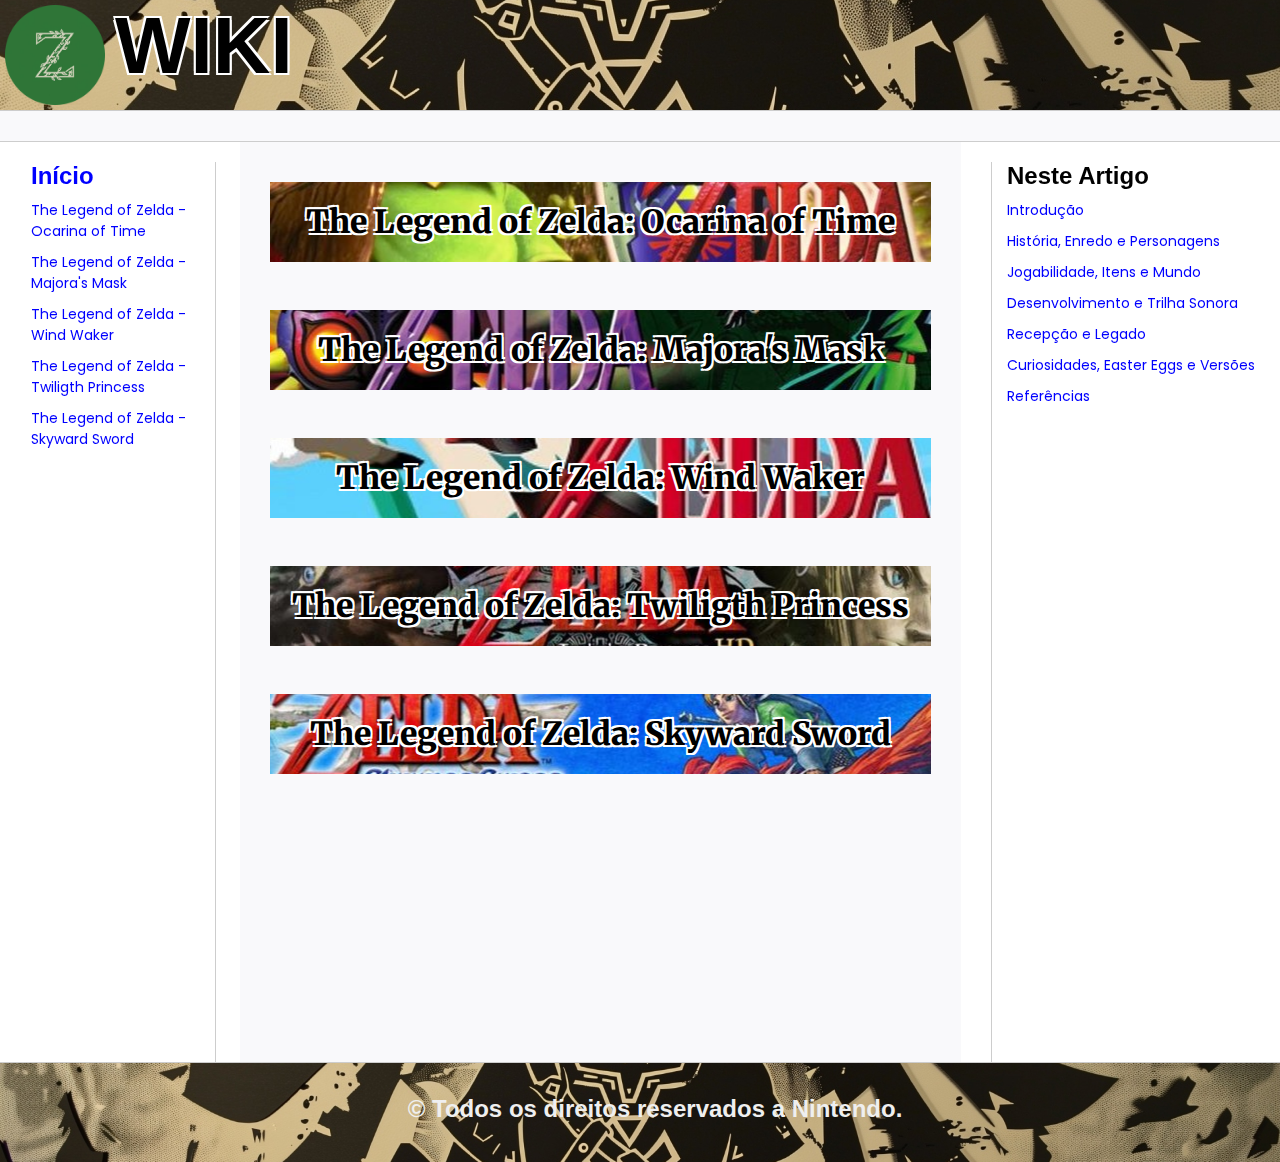
==== commit 5f1b1921: "Inclusão da página 5 "skyward_sword" e ajuste da página inicial" ====
--- a/index.html
+++ b/index.html
@@ -17,6 +17,7 @@
     <header>
         <div class="logo">
             <img src="assets/img/logo.png" />
+            <span>WIKI</span>
         </div>
     </header>
 
@@ -26,210 +27,21 @@
         <section class="sidebar">
             <h2><a href="">Início</a></h2>
             <ul>
-                <li><a href="">The Legend of Zelda - Ocarina of Time</a></li>
-                <li><a href="">The Legend of Zelda - Majora's Mask</a></li>
-                <li><a href="">The Legend of Zelda - Wind Waker</a></li>
-                <li><a href="">The Legend of Zelda - Twiligth Princess</a></li>
-                <li><a href="">The Legend of Zelda - Skyward Sword</a></li>
+                <li><a href="ocarina_of_time.html">The Legend of Zelda - Ocarina of Time</a></li>
+                <li><a href="majoras_mask.html">The Legend of Zelda - Majora's Mask</a></li>
+                <li><a href="wind_waker.html">The Legend of Zelda - Wind Waker</a></li>
+                <li><a href="twilight_princess.html">The Legend of Zelda - Twiligth Princess</a></li>
+                <li><a href="skyward_sword.html">The Legend of Zelda - Skyward Sword</a></li>
             </ul>
         </section>
 
         <section class="main">
             <!-- Título -->
-            <h1 class="title">The Legend of Zelda: Ocarina of Time</h1>
-
-            <!-- Subseção de introdução -->
-            <div class="introducao">
-                <h2 id="secao1a">&#10045; Introdução</h2>
-                <picture class="picture-capa">
-                    <img title="Capa do jogo na versão norte-americana" src="assets/img/z_oot/capa_oot.png" alt="Arte da capa do jogo na versão norte-americana">
-                    <figcaption>Arte da capa do jogo na versão norte-americana</figcaption>
-                </picture>
-                <p><strong>Título:</strong> <em>The Legend of Zelda: Ocarina of Time</em></p>
-                <p><strong>Ano de Lançamento:</strong> 1998</p>
-                <p><strong>Desenvolvedor:</strong> Nintendo</p>
-                <p><strong>Plataformas:</strong> Nintendo 64, GameCube, 3DS, Switch (em emuladores), e Virtual Console.
-                </p>
-                <p><strong>Breve Sinopse:</strong> Ocarina of Time segue a história de Link, um jovem que deve impedir o
-                    maligno Ganondorf de obter a lendária Triforce. Para isso, Link viaja no tempo e explora Hyrule,
-                    completando dungeons, solucionando puzzles, e utilizando a Ocarina para manipular o tempo e o
-                    espaço.</p>
-                <hr>
-            </div><br>
-
-            <!-- Seção de história, enredo e personagens -->
-            <h2 id="secao2a">&#10045; História, Enredo e Personagens</h2>
-            <p>A jornada de Link em The Legend of Zelda: Ocarina of Time começa na pacata floresta Kokiri, onde ele vive como um jovem sem muitas preocupações. No entanto, o destino de Link muda drasticamente quando a Árvore Deku, uma entidade protetora da floresta, o escolhe para enfrentar uma ameaça maior. A árvore o revela que Ganondorf, o temido Rei Gerudo, está em busca do poder supremo para dominar o reino de Hyrule. Ganondorf deseja obter as relíquias sagradas que garantem controle sobre a Triforce, um artefato de poder inimaginável, que pode conceder qualquer desejo a quem o possuir.</p>
-            <p>A missão de Link não é apenas salvar a floresta, mas proteger todo o reino de Hyrule. Logo, ele embarca em uma jornada épica que o leva a explorar diversos locais, desde vastos campos abertos até templos misteriosos. Ao longo dessa aventura, Link encontra a Ocarina do Tempo, um instrumento místico com o poder de controlar o tempo. Com a ocarina, ele aprende a viajar entre o passado e o futuro alternando entre sua versão jovem e sua forma adulta para resolver quebra-cabeças, superar desafios e enfrentar inimigos.</p>
-            <p>Um ponto crucial na história é o momento em que Link, ao se tornar adulto, percebe que Ganondorf já tomou controle de grande parte de Hyrule, mergulhando o reino em trevas. Agora, a missão de Link se torna ainda mais urgente: ele deve libertar os seis sábios que, unidos, possuem o poder de selar Ganondorf e impedir sua ascensão ao poder absoluto.</p>
-            <p>Além da luta contra Ganondorf, Link também deve proteger a Princesa Zelda, que se revela uma peça-chave na trama. Zelda é uma aliada estratégica e espiritual, ajudando Link a desvendar segredos antigos que guiam sua jornada e fortalecem seu vínculo com a Triforce.</p>
-            <p>No desenrolar dos acontecimentos, a narrativa do jogo se entrelaça com temas profundos de coragem, amizade e destino, levando o jogador a vivenciar uma experiência emocionante que transita entre o heroísmo e a superação de grandes adversidades. A combinação de manipulação temporal, desenvolvimento de personagens e enredo complexo torna Ocarina of Time uma obra-prima no mundo dos videogames e uma aventura memorável para todos os fãs da série Zelda.</p><br>
-
-            <h3 class="trailer">Trailer</h3>
-            <iframe width="560" height="315" src="https://www.youtube.com/embed/r2blfz172Iw?si=oQanbkwBG0IV_d5m"
-                title="YouTube video player" frameborder="0"
-                allow="accelerometer; autoplay; clipboard-write; encrypted-media; gyroscope; picture-in-picture; web-share"
-                referrerpolicy="strict-origin-when-cross-origin" allowfullscreen></iframe>
-            <figcaption class="trailer-legenda">Trailer oficial do jogo</figcaption>
-
-            <!-- Subseção de eventos principais -->
-            <h3 style="margin-left: 30px;">Principais Eventos:</h3>
-            <ul>
-                <li><strong>Infância de Link:</strong> O início da jornada de Link, explorando as primeiras dungeons e enfrentando inimigos enquanto descobre seu destino como o herói de Hyrule.</li>
-                <li><strong>Recepção da Ocarina do Tempo:</strong> Link recebe a lendária Ocarina do Tempo, uma chave essencial para abrir o Templo do Tempo e mudar o curso da história.</li>
-                <li><strong>Viagem para o Futuro e Transformação em Adulto:</strong> Ao usar a Ocarina, Link viaja sete anos no tempo, despertando como um adulto pronto para enfrentar desafios ainda maiores.</li>
-                <li><strong>Encontro com os Sábios e Obtenção dos Medallions:</strong> Link encontra os Sábios de diferentes regiões de Hyrule, unindo forças e adquirindo os Medallions necessários para derrotar o mal.</li>
-                <li><strong>Batalha Final contra Ganondorf:</strong> Em um confronto épico, Link enfrenta Ganondorf, o principal antagonista, em uma batalha decisiva para salvar Hyrule e restaurar a paz.</li>
-            </ul><br>
-
-            <!-- Subseção de personagens -->
-            <h3 style="margin-left: 30px;">Personagens</h3>
-            <picture class="picture-personagens">
-                <img title="Personagens do jogo" src="assets/img/z_oot/personagens_oot.jpg" alt="Imagem ilustrativa com os personagens do jogo">
-            </picture>
-            <p><strong>&#9839; Link:</strong></p>
-            <p>O protagonista e Herói do Tempo, Link é um jovem corajoso escolhido pelos deuses para impedir a dominação
-                de Ganondorf sobre Hyrule. Sua jornada o leva a explorar o reino, resolver mistérios e lutar contra
-                forças malignas, utilizando uma vasta gama de armas e habilidades. Através de sua conexão com a Triforce
-                da Coragem, ele se torna o símbolo de esperança de Hyrule, enfrentando desafios tanto no presente quanto
-                no futuro ao viajar no tempo.</p><br>
-            <p><strong>&#9839; Zelda:</strong></p>
-            <p>A princesa de Hyrule, Zelda desempenha um papel central na narrativa. Inicialmente, ela orienta Link em
-                sua missão para deter Ganondorf e proteger a Triforce. Porém, para se esconder do vilão, Zelda assume o
-                disfarce de Sheik, um misterioso guerreiro da tribo Sheikah que treina e auxilia Link durante sua
-                jornada no futuro. Apenas mais tarde, seu verdadeiro papel como portadora da Triforce da Sabedoria é
-                revelado.</p><br>
-            <p><strong>&#9839; Ganondorf:</strong></p>
-            <p>O grande antagonista da história, Ganondorf é o rei dos Gerudos e um feiticeiro ambicioso que busca
-                conquistar Hyrule utilizando o poder da Triforce. Ele manipula eventos desde o início para acessar o
-                Reino Sagrado e, eventualmente, obtém a Triforce do Poder, tornando-se uma ameaça colossal. Sua fome por
-                poder resulta na devastação de Hyrule, transformando o pacífico reino em uma terra sombria, até que Link
-                o enfrente em uma batalha decisiva.</p><br>
-            <p><strong>&#9839; Sábios:</strong></p>
-            <p>Os Sábios são personagens essenciais na luta contra Ganondorf, sendo responsáveis por selá-lo após sua
-                derrota. Cada um representa um elemento essencial da terra de Hyrule:</p>
-            <ul>
-                <li><strong>Rauru (Luz):</strong> O guardião do Templo da Luz e o primeiro Sábio que Link encontra.</li>
-                <li><strong>Saria (Floresta):</strong> A amiga de infância de Link, que vive na Floresta Kokiri.</li>
-                <li><strong>Darunia (Fogo):</strong> O líder dos Gorons, uma raça de seres rochosos e poderosos.</li>
-                <li><strong>Ruto (Água):</strong> A princesa dos Zoras, uma raça aquática.</li>
-                <li><strong>Impa (Sombra):</strong> A guardiã e conselheira de Zelda, pertencente à tribo Sheikah.</li>
-                <li><strong>Nabooru (Espírito):</strong> Uma guerreira Gerudo rebelde que se opõe a Ganondorf.</li>
-            </ul>
-            <p>Eles desempenham um papel crucial, fornecendo poder e orientação para Link enquanto ele coleta os
-                Medallions para selar Ganondorf.</p><br>
-            <p><strong>&#9839; Navi:</strong></p>
-            <p>A companheira de Link durante sua jornada, Navi é uma pequena fada que serve como guia, fornecendo dicas
-                e conselhos sobre inimigos, itens e a próxima direção a seguir. Embora às vezes seja vista como
-                insistente, Navi é uma fiel aliada que desempenha um papel fundamental no sucesso de Link, simbolizando
-                a conexão de Link com as forças mágicas de Hyrule.</p><br>
-            <hr><br>
-
-            <!-- Seção de jogabilidade -->
-            <h2 id="secao3a">&#10045; Jogabilidade, Itens e Mundo</h2>
-            <picture class="picture-gameplay">
-                <img title="Sistema Z-targeting" src="assets/img/z_oot/gameplay2_oot.jpg" alt="Sistema Z-targeting, permite ao jogador travar a mira em inimigos e objetos">
-            </picture>
-            <p><strong>Sistema de combate:</strong></p>
-            <p>O game introduz o revolucionário Z-targeting, um sistema que permite ao jogador travar a mira em inimigos e objetos, facilitando o combate e a movimentação em 3D. Isso proporciona maior controle e precisão nas batalhas, tornando-as mais estratégicas. O uso de espadas, escudos e uma variedade de armas permite um combate dinâmico, que evolui conforme novos itens são adquiridos.</p>
-            <p><strong>Exploração de Hyrule:</strong></p>
-            <p>A vasta terra de Hyrule é aberta para exploração, com áreas distintas e ricas em detalhes. O jogador pode vagar livremente por campos, florestas, montanhas e lagos, enquanto interage com NPCs, entra em dungeons, coleta itens e resolve quebra-cabeças. Muitos puzzles exigem o uso estratégico de novos itens obtidos no decorrer da aventura e o raciocínio lógico, recompensando a exploração cuidadosa.</p>
-            <p><strong>Progressão através de Itens e Habilidades:</strong></p>
-            <p>O progresso do jogador é marcado pela obtenção de itens e habilidades fundamentais, como o Hookshot, Bombas, Arco e Flechas, e a lendária Espada Mestra. Cada item traz novas mecânicas de combate e exploração, desbloqueando áreas antes inacessíveis e permitindo o jogador enfrentar inimigos e desafios mais complexos. A Ocarina do Tempo é central na jogabilidade, permitindo ao jogador tocar melodias que alteram o tempo, o clima e ativam mecanismos no mundo.</p>
-            <p><strong>Viagens no Tempo:</strong></p>
-            <p>Uma das mecânicas mais únicas do jogo é a capacidade de alternar entre as versões jovem e adulta de Link. Isso afeta tanto o combate quanto a exploração, uma vez que certos itens e áreas são exclusivos de uma dessas fases. Puzzles e interações no presente podem influenciar o futuro, adicionando uma camada de profundidade à narrativa e ao gameplay.</p>
-            <picture class="picture-gameplay">
-                <img title="Link tocando a Ocarina" src="assets/img/z_oot/gameplay1_oot.png" alt="Sistema de tocar músicas com a Ocarina">
-            </picture>
-            <p><strong>Dungeons e Chefes Memoráveis:</strong></p>
-            <p>O coração do jogo está nas suas dungeons intricadas, cada uma com uma temática e desafio próprios. Elas apresentam uma combinação de puzzles engenhosos, exploração, combate e chefes épicos, como o dragão Volvagia no Templo do Fogo e o ameaçador Bongo Bongo no Templo da Sombra. Cada dungeon requer o uso inteligente dos itens recém-adquiridos, oferecendo uma experiência de desafio e recompensa crescente.</p>
-            <p><strong>Interações com NPCs e Quests Secundárias:</strong></p>
-            <p>Além da missão principal, há inúmeras missões secundárias e minijogos que envolvem personagens carismáticos espalhados por Hyrule. Essas interações ajudam a construir a atmosfera viva do mundo e muitas vezes oferecem recompensas, como novos itens, upgrades e melhorias de habilidades, enriquecendo a experiência de jogo.</p><br>
-
-            <!-- Subseção de itens e equipamentos -->
-            <h3 style="margin-left: 30px;">Itens e Equipamentos</h3>
-            <picture class="picture-itens">
-                <img title="Ocarina of Time" src="assets/img/z_oot/item1_oot.png" alt="Imagem ilustrativa da Ocarina of Time">
-            </picture>
-            <ul>
-                <li><strong>Ocarina do Tempo:</strong> Um dos itens mais icônicos e centrais do jogo, a Ocarina do Tempo permite a Link tocar várias melodias com poderes mágicos. Algumas músicas podem controlar o tempo, como a Canção do Tempo, enquanto outras têm funções mais estratégicas, como a Canção de Epona, que chama o cavalo de Link, ou a Canção das Tempestades, que pode invocar chuva e revelar passagens ocultas. A Ocarina é também a chave para viajar entre o passado e o futuro, desempenhando um papel vital na narrativa e no progresso do jogo.</li>
-                <li><strong>Espada Mestra:</strong> Conhecida como a "Lâmina do Mal", a Espada Mestra é a lendária arma de Link, capaz de banir as forças do mal. Ao retirá-la do pedestal no Templo do Tempo, Link não apenas adquire uma poderosa arma, mas também avança no tempo, transformando-se em sua versão adulta. A Espada Mestra é indispensável para derrotar Ganondorf, representando a força do herói e sua conexão com o destino de Hyrule.</li>
-                <li><strong>Escudo Hylian:</strong> O Escudo Hylian é um equipamento de defesa essencial, especialmente em batalhas contra inimigos poderosos e chefes. Durante a infância de Link, ele pode ser usado para se proteger de ataques inimigos enquanto ele se abaixa, e, quando adulto, o escudo é uma defesa robusta contra golpes mortais. Seu design icônico, com o emblema da Triforce, é um símbolo de proteção e tradição em Hyrule.</li>
-                <picture class="picture-itens">
-                    <img title="Hookshot" src="assets/img/z_oot/item2_oot.png" alt="Imagem ilustrativa do Hookshot">
-                </picture>
-                <li><strong>Hookshot:</strong> O Hookshot é um dispositivo multiuso que se comporta como uma espécie de gancho, permitindo que Link alcance locais distantes, atravesse lacunas e agarre objetos fora de alcance. Ele é uma ferramenta versátil tanto para combate, imobilizando inimigos, quanto para exploração, essencial para atravessar certas dungeons. O Longshot, uma versão aprimorada, aumenta seu alcance ainda mais.</li>
-                <li><strong>Arco e Flechas:</strong> Uma arma de longo alcance essencial, o Arco e Flechas permite a Link atingir inimigos e alvos a distância, sendo uma parte integral da estratégia em várias dungeons e chefes. Ao longo do jogo, Link adquire flechas especiais, como as Flechas de Fogo, que podem incendiar objetos, e as Flechas de Gelo, capazes de congelar inimigos e elementos do ambiente. As Flechas de Luz são particularmente cruciais para derrotar Ganondorf.</li>
-                <li><strong>Bombas:</strong> As Bombas são outro item essencial no arsenal de Link, usadas para destruir paredes frágeis, abrir passagens secretas e derrotar certos inimigos. Elas também desempenham um papel fundamental na resolução de puzzles, como ativar interruptores ou desobstruir áreas inacessíveis.</li>
-                <li><strong>Lens of Truth:</strong> A Lens of Truth, é um item mágico que permite a Link ver através de ilusões e identificar objetos ou passagens ocultas. Ela é vital para completar algumas das áreas mais enigmáticas e desafiadoras do jogo, como o Templo das Sombras, onde a percepção do que é real e ilusório é constantemente testada.</li>
-                <li><strong>Flechas de Luz:</strong> As poderosas Flechas de Luz são obtidas perto do final da jornada de Link e são essenciais para derrotar Ganondorf. Elas canalizam a energia da luz divina, sendo uma arma letal contra as forças do mal, representando a culminação do poder da Triforce da Sabedoria, concedida por Zelda.</li>
-            </ul><br>
-
-            <!-- Subseção sobre o mundo -->
-            <h3 style="margin-left: 30px;">Mundo</h3>
-            <p>Hyrule é o reino central onde a maior parte da aventura de <strong>Ocarina of Time</strong> se desenrola. Com locais icônicos como o majestoso <strong>Castelo de Hyrule</strong>, a misteriosa <strong><em>Kokiri Forest</em></strong> e a imponente <strong><em>Death Mountain</em></strong>, o mundo do jogo oferece uma vasta diversidade de cenários que enriquecem a experiência do jogador.</p>
-            <p>As <em>dungeons</em> desempenham um papel crucial no progresso do jogo, desafiando o jogador com enigmas e inimigos poderosos. Entre as mais importantes estão o <strong>Templo da Floresta</strong>, o <strong>Templo da Água</strong> e o <strong>Templo do Fogo</strong>, cada um com seu próprio conjunto de desafios únicos.</p>
-            <p>Além dos locais, Hyrule é habitado por várias raças distintas. Os <strong>Gorons</strong> vivem nas montanhas de <strong><em>Death Mountain</em></strong>, os <strong>Zoras</strong> habitam as águas de <strong><em>Zora's Domain</em></strong>, e os <strong>Gerudos</strong>, um povo guerreiro, são encontrados no deserto. Essas raças contribuem para a riqueza cultural e narrativa do jogo, oferecendo interações e histórias que ampliam a profundidade do mundo.</p><br>
-            <div class="picture-mundo">
-                <picture>
-                    <img title="Pedestal do Templo do Tempo" src="assets/img/z_oot/mundo1_oot.jpg" alt="Imagem ilustrativa do pedestal do Templo do Tempo para acessar a Master Sword">
-                </picture>
-                <picture>
-                    <img title="Vila Kakariko" src="assets/img/z_oot/mundo2_oot.jpg"
-                        alt="Imagem ilustrativa da Vila Kakariko">
-                </picture>
-            </div>
-            <hr style="clear: both;"><br>
-
-            <!-- Seção sobre a equipe de desenvolvimento e trilha sonora -->
-            <h2 id="secao4a">&#10045; Desenvolvimento e Trilha Sonora</h2>
-            <p><strong>Ocarina of Time</strong> foi dirigido por <strong><em>Shigeru Miyamoto</em></strong> e produzido por <em><strong>Eiji Aonuma</em></strong>, sendo amplamente reconhecido por seu desenvolvimento inovador. Entre as contribuições mais notáveis está a introdução do sistema de <em>"Z-targeting"</em>, que revolucionou a forma como os jogadores interagiam com inimigos em um ambiente tridimensional. Além disso, o vasto mundo 3D do jogo foi um avanço tecnológico impressionante para a época, permitindo uma exploração mais imersiva.</p>
-            <p>O jogo foi pioneiro em vários aspectos do <em>design</em> de jogos, especialmente na utilização de um mundo aberto tridimensional. A implementação de um sistema de câmera eficiente para combates, juntamente com a possibilidade de usar a Ocarina para tocar músicas e resolver <em>puzzles</em>, trouxe uma nova profundidade à jogabilidade. Essas inovações influenciaram o <em>design</em> de jogos futuros, estabelecendo novos padrões na indústria.</p>
-            <p>A transição da série para gráficos 3D apresentou desafios significativos, exigindo dos desenvolvedores novas abordagens de <em>design</em> e programação. A equipe teve que repensar a maneira como os jogadores navegariam pelo mundo de Hyrule e interagiriam com ele, resultando em uma série de soluções criativas que moldaram o futuro dos jogos em 3D.</p><br>
-
-            <!-- Subseção trilha sonora -->
-            <h3 style="margin-left: 30px;">Trilha sonora</h3>
-            <p>A trilha sonora de <strong>Ocarina of Time</strong> é uma das mais memoráveis na história dos <em>videogames</em>, composta por <strong><em>Koji Kondo</em></strong>, um dos maiores nomes da música de jogos. Entre suas composições icônicas estão <em><strong>"Zelda's Lullaby"</em></strong>, uma melodia suave e misteriosa que se tornou o tema de identificação da Princesa Zelda; <em><strong>"Song of Time"</em></strong>, uma peça central da narrativa do jogo que permite a Link controlar o fluxo temporal; e <em><strong>"Saria's Song"</em></strong>, uma melodia alegre que estabelece uma conexão especial entre Link e sua amiga de infância, Saria.</p>
-            <p>A importância da música no jogo vai muito além da simples ambientação. Ela é fundamental na jogabilidade, pois Link utiliza a Ocarina para tocar diversas canções que permitem a resolução de <em>puzzles</em>, invocação de elementos mágicos e até a manipulação do tempo e do clima. Cada melodia tocada na Ocarina tem um propósito específico, como abrir portas secretas, chamar aliados ou mudar o dia para a noite. Isso faz com que a música não seja apenas um elemento passivo, mas sim uma parte interativa e essencial da experiência de jogo.</p>
-            <p>A trilha sonora de <strong>Ocarina of Time</strong> se tornou atemporal e é reconhecida como uma das melhores trilhas de videogame de todos os tempos. Suas composições continuam a ser interpretadas em concertos de <em>videogames</em> ao redor do mundo, e suas melodias são instantaneamente reconhecidas por fãs, mesmo décadas após o lançamento do jogo.</p><br>
-
-            <hr><br>
-
-            <!-- Seção de recepção e legado -->
-            <h2 id="secao5a">&#10045; Recepção e Legado</h2>
-            <p><strong>Ocarina of Time</strong> foi amplamente aclamado pela crítica, sendo frequentemente considerado um dos melhores jogos já feitos. Seu enredo envolvente, a jogabilidade inovadora e os gráficos impressionantes para a época foram elogiados, consolidando sua posição como um marco na história dos videogames.</p>
-            <p>No site <strong>Metacritic</strong>, o jogo alcançou uma pontuação de <mark>99/100</mark>, uma das mais altas já registradas. Esse nível de avaliação reflete o impacto duradouro e a qualidade do título, que permanece como referência no mundo dos jogos até hoje.</p>
-            <p>Além disso, o impacto cultural de <strong>Ocarina of Time</strong> é inegável. Ele influenciou uma série de jogos subsequentes e ajudou a moldar o gênero de aventura em 3D. Elementos como o sistema de <em>Z-targeting</em> e o <em>design</em> de mundo aberto foram adotados e aprimorados por outros desenvolvedores, estabelecendo novos padrões para a indústria que perduram por décadas.</p><br>
-
-            <!-- Subseção legado -->
-            <h3 style="margin-left: 30px;">Legado</h3>
-            <p><strong><em>The Legend of Zelda - Ocarina of Time</em></strong> é amplamente reconhecido como um dos jogos mais influentes e icônicos da história dos videogames. Desde o seu lançamento, ele estabeleceu padrões que continuam a ser seguidos por muitos jogos de aventura em 3D. A forma como o jogo combina narrativa envolvente, exploração em um vasto mundo aberto e mecânicas de combate inovadoras transformou a experiência de jogo e influenciou desenvolvedores em todo o mundo.</p>
-            <p>Além disso, <strong><em>Ocarina of Time</em></strong> é considerado um marco na evolução dos <em>videogames</em>, não apenas por suas inovações tecnológicas, mas também por sua capacidade de contar uma história emocionante que ressoou com os jogadores. Os elementos de <em>design</em>, como o sistema de <em>Z-targeting</em> e a utilização da música como parte central da jogabilidade, ajudaram a moldar o que hoje conhecemos como o gênero de aventura em 3D. Seu impacto é visível em muitos títulos subsequentes, que se inspiraram nas suas mecânicas e na forma como aborda a narrativa interativa. Em suma, <strong><em>Ocarina of Time</em></strong> não é apenas um jogo; é um verdadeiro ícone que continua a inspirar novas gerações de jogadores e desenvolvedores.</p><br>
-
-            <hr><br>
-
-            <!-- Seção sobre curiosidades, easter eggs e versões -->
-            <h2 id="secao6a">&#10045; Curiosidades, Easter Eggs e Versões</h2>
-            <p><strong><em>Ocarina of Time</em></strong> é repleto de curiosidades e <em>easter eggs</em> que encantam os jogadores e incentivam a exploração. Uma das referências mais notáveis no jogo são os quadros de personagens da franquia <strong>Super Mario</strong>, que podem ser encontrados no Castelo de Hyrule. Esses detalhes escondidos proporcionam uma conexão divertida entre duas das mais icônicas séries de <em>videogame</em> da <strong>Nintendo</strong>, oferecendo aos jogadores uma sensação de nostalgia e surpresa ao descobrirem esses elementos.</p>
-            <p>Outra curiosidade interessante é que o sistema de <em>Z-targeting</em>, uma das inovações mais. importantes do jogo, foi inspirado em observações reais sobre o comportamento de cavaleiros em combate.A mecânica permite que os jogadores foquem em inimigos ou objetos específicos, facilitando a interação e o combate. Essa abordagem não só melhora a jogabilidade, mas também adiciona uma camada de realismo às batalhas, tornando a experiência mais envolvente e intuitiva. Essas curiosidades e easter <em>eggs</em> demonstram a atenção aos detalhes que a equipe de desenvolvimento teve ao criar <strong><em>Ocarina of Time</em></strong>, elevando ainda mais o seu status como um clássico dos <em>videogames</em>.
-            </p><br>
-
-            <!-- Subseção versões e edições -->
-            <h3 style="margin-left: 30px;">Versões e Edições</h3>
-            <p><strong>Nintendo 64:</strong> O lançamento original.</p>
-            <p><strong>GameCube:</strong> Relançado em versões de colecionador.</p>
-            <p><strong>3DS:</strong> Uma versão remasterizada foi lançada em 2011, com gráficos melhorados e controles adaptados.</p>
-            <p><strong>Switch:</strong> Disponível no serviço de emulação do Nintendo Switch Online.</p><br>
-
-            <hr><br>
-
-            <!-- Subseção de referências -->
-            <h2>&#10045; Referências</h2>
-            <ul id="secao7a">
-                <li><a href="https://www.zelda.com/ocarina-of-time/" target="_blank">The Legend of Zelda: Ocarina of Time - Site Oficial</a></li>
-                <li><a href="https://zelda.fandom.com/wiki/Ocarina_of_Time" target="_blank">Ocarina of Time - Zelda Wiki</a></li>
-                <li><a href="https://www.ign.com/articles/the-legend-of-zelda-ocarina-of-time-review" target="_blank">Ocarina of Time Review - IGN</a></li>
-            </ul>
+            <h1 class="title banner_oot"><a href="ocarina_of_time.html">The Legend of Zelda: Ocarina of Time</a></h1><br>
+            <h1 class="title banner_mm"><a href="majoras_mask.html">The Legend of Zelda: Majora's Mask</a></h1><br>
+            <h1 class="title banner_ww"><a href="wind_waker.html">The Legend of Zelda: Wind Waker</a></h1><br>
+            <h1 class="title banner_tp"><a href="twilight_princess.html">The Legend of Zelda: Twiligth Princess</a></h1><br>
+            <h1 class="title banner_ss"><a href="skyward_sword.html">The Legend of Zelda: Skyward Sword</a></h1><br>
         </section>
 
         <section class="anchors">
@@ -247,7 +59,7 @@
     </main>
 
     <footer class="footer">
-        <p>&copy; Todos os direitos reservados.</p>
+        <p>&copy; Todos os direitos reservados a Nintendo.</p>
     </footer>
 </body>
 
--- a/assets/css/style.css
+++ b/assets/css/style.css
@@ -1,9 +1,9 @@
+/* Importação de fontes */
 @import url('https://fonts.googleapis.com/css2?family=Merriweather:ital,wght@0,300;0,400;0,700;0,900;1,300;1,400;1,700;1,900&display=swap');
-
-@import url('https://fonts.googleapis.com/css2?family=Merriweather:ital,wght@0,300;0,400;0,700;0,900;1,300;1,400;1,700;1,900&family=Roboto:ital,wght@0,100;0,300;0,400;0,500;0,700;0,900;1,100;1,300;1,400;1,500;1,700;1,900&display=swap');
-
-@import url('https://fonts.googleapis.com/css2?family=Poppins:ital,wght@0,100;0,200;0,300;0,400;0,500;0,600;0,700;0,800;0,900;1,100;1,200;1,300;1,400;1,500;1,600;1,700;1,800;1,900&display=swap');
-
+@import url('https://fonts.googleapis.com/css2?family=Roboto:ital,wght@0,100;0,300;0,400;0,500;0,700;0,900;1,100;1,300;1,400;1,500;1,700;1,900&display=swap');
+@import url('https://fonts.googleapis.com/css2?family=Poppins:ital,wght@0,200;0,300;0,400;0,500;0,600;0,700;0,800;0,900&display=swap');
+
+/* Estilos globais */
 body,
 html {
     margin: 0;
@@ -11,146 +11,14 @@
     font-family: 'Segoe UI', Tahoma, 'Geneva', Verdana, sans-serif;
 }
 
-.logo {
-    background-image: url('../img/cover_header.jpg');
-    background-size: cover;
-    background-position: center;
-}
-
-.logo img {
-    width: 100px;
-    margin: 5px 0 5px 5px;
-}
-
-.introducao {
+h1 {
+    font-family: "Merriweather", serif;
+    font-weight: 900;
+    font-style: normal;
+    margin: 20px 0;
     position: relative;
-}
-
-/* Imagem e legenda da Seção Introdução */
-.picture-capa {
-    float: right; /* Faz a imagem flutuar à direita do texto */
-    margin-left: 20px; /* Adiciona espaço entre a imagem e o texto à esquerda */
-    max-width: 300px; /* Define uma largura máxima para a imagem */
-    height: auto; /* Mantém a proporção da imagem */
-}
-
-.picture-capa img {
-    width: 100%; /* Garante que a imagem ocupe a largura máxima definida pelo contêiner */
-    height: auto;
-}
-
-.introducao hr {
-    clear: both;
-}
-
-.picture-capa figcaption {
-    font-size: 0.9em; /* Tamanho da legenda */
-    color: #555; /* Cor da legenda */
-    margin: -2px 0 15px 0; /* Espaçamento entre a imagem e a legenda */
-    text-align: center; /* Centraliza a legenda abaixo da imagem */
-}
-
-/* Configuração do Trailer */
-.trailer {
-    text-align: center;
-    font-size: 20px;
-}
-
-iframe {
-    display: block;
-    margin: 0 auto;
-    padding-bottom: 15px;
-}
-
-.trailer-legenda {
-    text-align: center;
-    padding: 0;
-    margin: -10px 0 15px 0;
-}
-
-/* Imagens da Seção de Jogabilidade */
-.picture-gameplay {
-    float: right; /* Faz a imagem flutuar à direita do texto */
-    margin-left: 20px; /* Adiciona espaço entre a imagem e o texto à esquerda */
-    max-width: 300px; /* Define uma largura máxima para a imagem */
-    height: auto; /* Mantém a proporção da imagem */
-}
-
-.picture-gameplay img {
-    width: 100%; /* Garante que a imagem ocupe a largura máxima definida pelo contêiner */
-    height: auto;
-    padding-right: 5px;
-}
-
-.picture-gameplay:nth-of-type(2) {
-    float: left; /* Faz a imagem flutuar à direita do texto */
-    margin: 0 15px 0 28px; /* Adiciona espaço entre a imagem e o texto à esquerda */
-    max-width: 300px; /* Define uma largura máxima para a imagem */
-    height: auto; /* Mantém a proporção da imagem */
-}
-
-/* Imagem da Seção de Personagens */
-.picture-personagens img {
-    float: left; /* Faz a imagem flutuar à esquerda do texto */
-    padding-left: 30px;
-    margin-right: 15px; /* Adiciona espaço entre a imagem e o texto à esquerda */
-    max-width: 400px; /* Mantém a proporção da imagem */
-    height: auto; /* Mantém a proporção da imagem */
-}
-
-/* Imagens da seção de itens */
-.picture-itens {
-    float: right;/* Faz a imagem flutuar à direita do texto */ 
-    margin: 0 0 10px 30px; /* Adiciona espaço entre a imagem e o texto à esquerda */
-    max-width: 150px; /* Define uma largura máxima para a imagem */
-    height: auto; /* Mantém a proporção da imagem */
-}
-
-.picture-itens img {
-    width: 100%; /* Garante que a imagem ocupe a largura máxima definida pelo contêiner */
-    height: auto;
-}
-
-ul .picture-itens {
-    float: left; /* Faz a imagem flutuar à esquerda do texto */
-    margin: 5px 30px 5px 30px; /* Adiciona espaço entre a imagem e o texto à esquerda */
-    max-width: 150px; /* Define uma largura máxima para a imagem */
-    height: auto; /* Mantém a proporção da imagem */
-}
-
-/* Seção de imagens do mundo */
-.picture-mundo {
-    display: flex;
-    justify-content: space-evenly;
-}
-
-.picture-mundo picture img {
-    max-height: 200px;
-    margin-bottom: 10px;
-}
-
-h1 {
-    font-family: "Merriweather", serif; /* Define a fonte */
-    font-weight: 900; /* Define o peso da fonte como negrito */
-    font-style: normal; /* Define o estilo da fonte como normal (não itálico) */
-    margin: 20px 0 20px 0; /* Define a margem superior e inferior */
-    position: relative; /* Permite o posicionamento relativo do elemento, se necessário */
-    color: rgb(0, 0, 0); /* Cor da fonte */
-    text-shadow: /* Contorno branco */
-        -1px -1px 0 white,
-        1px -1px 0 white,
-        -1px 1px 0 white,
-        1px 1px 0 white;
-}
-
-.title {
-    background-image: url('../img/z_oot/banner_oot.jpg'); /* Substitua pelo caminho da sua imagem */
-    background-size: cover; /* Faz com que a imagem cubra todo o espaço */
-    background-position: center; /* Centraliza a imagem */
-    text-align: center; /* Centraliza o texto */
-    padding: 20px; /* Espaçamento interno */
-    margin-top: 10px; /* Remove a margem padrão */
-    font-size: 2em; /* Ajuste o tamanho da fonte conforme necessário */
+    color: rgb(0, 0, 0);
+    text-shadow: -1px -1px 0 white, 1px -1px 0 white, -1px 1px 0 white, 1px 1px 0 white;
 }
 
 h2,
@@ -167,6 +35,7 @@
     text-align: justify;
 }
 
+/* Estilos de lista */
 ul {
     list-style: none;
     padding-left: 35px;
@@ -177,10 +46,247 @@
     margin-left: 30px;
 }
 
-.main.main {
-    padding-bottom: 50px;
-}
-
+/* Estilos de logo e título */
+.logo {
+    background-image: url('../img/cover_header.jpg');
+    display: flex;
+    background-position: center; /* Centraliza a imagem */
+    background-repeat: no-repeat; /* Impede a repetição da imagem */
+    background-size: auto; /* Mantém o tamanho original da imagem */
+    height: 100%; /* Define uma altura específica para o elemento */
+    width: 100%; /* Define a largura total do elemento */
+    overflow: hidden; /* Oculta partes da imagem que excedem a seção */
+}
+
+span {
+    font-size: 80px;
+    color: rgb(0, 0, 0);
+    text-shadow: -2px -2px 0 white, 2px -2px 0 white, -2px 2px 0 white, 2px 2px 0 white;
+    font: 700 80px 'Segoe UI', Tahoma, 'Geneva', Verdana, sans-serif;
+    margin-left: 10px;
+}
+
+.logo img {
+    width: 100px;
+    margin: 5px 0 5px 5px;
+}
+
+.title {
+    text-align: center;
+    padding: 20px;
+    margin-top: 10px;
+    text-shadow: -2px -2px 0 white, 2px -2px 0 white, -2px 2px 0 white, 2px 2px 0 white;
+    font-size: 2em;
+    
+}
+
+.main .banner_oot a,
+.main .banner_mm a,
+.main .banner_ww a,
+.main .banner_tp a,
+.main .banner_ss a{
+    color: #000000;
+    text-decoration: none;
+}
+
+.main .banner_oot a:hover,
+.main .banner_mm a:hover,
+.main .banner_ww a:hover,
+.main .banner_tp a:hover,
+.main .banner_ss a:hover {
+    color: gray; 
+}
+
+.banner_oot {
+    background-image: url(../img/z_oot/banner_oot.jpg);
+    background-position: center;
+}
+
+.banner_mm {
+    background-image: url(../img/z_mm/banner_mm.jpg);
+    background-position: center;
+}
+
+.banner_ww {
+    background-image: url(../img/z_ww/banner_ww.jpg);
+    background-position: center;
+}
+
+.banner_tp {
+    background-image: url(../img/z_tp/banner_tp.jpg);
+    background-position: center;
+}
+
+.banner_ss {
+    background-image: url(../img/z_ss/banner_ss.jpg);
+    background-position: center;
+}
+
+.capa_game {
+    max-height: 300px;
+    width: auto;
+}
+
+/* Seção de introdução */
+.introducao {
+    position: relative;
+}
+
+.introducao hr {
+    clear: both;
+}
+
+/* Estilos para imagens e legendas */
+.picture-capa,
+.picture-gameplay,
+.picture-itens {
+    margin-left: 20px;
+    max-width: 300px;
+    height: auto;
+    float: right;
+}
+
+.picture-capa img,
+.picture-gameplay img {
+    width: 100%;
+    height: auto;
+}
+
+.picture-itens img {
+    width: 150px;
+    height: auto;
+}
+
+.picture-capa figcaption,
+.picture-gameplay figcaption,
+.picture-itens figcaption {
+    font-size: 0.9em;
+    color: #555;
+    margin: -2px 0 15px 0;
+    text-align: center;
+}
+
+/* Ajuste para a seção de gameplay */
+.picture-gameplay:nth-of-type(2) {
+    float: left;
+    margin: 0 15px 0 28px;
+}
+
+/* Seção de personagens */
+.picture-personagens img {
+    float: left;
+    padding-left: 30px;
+    margin-right: 15px;
+    max-width: 400px;
+    height: auto;
+}
+
+/* Seção do mundo */
+.picture-mundo {
+    display: flex;
+    justify-content: space-evenly;
+}
+
+.picture-mundo picture img {
+    max-height: 200px;
+    margin-bottom: 10px;
+}
+
+/* Seção de trailer */
+.trailer {
+    text-align: center;
+    font-size: 20px;
+}
+
+iframe {
+    display: block;
+    margin: 0 auto;
+    padding-bottom: 15px;
+}
+
+.trailer-legenda {
+    text-align: center;
+    margin: -10px 0 15px 0;
+}
+
+/* Rodapé */
+.footer {
+    min-height: 100px;
+    border-top: solid 1px #cdcdcd;
+    display: flex;
+    flex-direction: column;
+    justify-content: center;
+    align-items: center;
+    height: 100px;
+    background-image: url('../img/cover_header.jpg');
+    background-size: cover;
+    background-position: center;
+}
+
+.footer p {
+    text-align: center;
+    font: 700 24px 'Segoe UI', Tahoma, 'Geneva', Verdana, sans-serif;
+    color: #efefef;
+}
+
+/* Container principal */
+.content {
+    max-width: 1440px;
+    margin: auto;
+    display: grid;
+    grid-template-areas: "sidebar main anchors";
+    grid-template-columns: minmax(15rem) 1fr minmax(0, 15rem);
+    padding-left: 1rem;
+    padding-right: 1rem;
+    gap: 20px; /* Adiciona um espaço entre as colunas para evitar sobreposição */
+}
+
+/* Barra lateral e âncoras */
+.sidebar,
+.anchors {
+    padding-left: 15px;
+    margin-top: 20px;
+}
+
+.sidebar {
+    border-right: solid 1px #cdcdcd;
+    position: sticky; /* Permite que a sidebar fique "fixa" ao rolar */
+    top: 20px; /* Define a posição inicial para a sidebar em relação ao topo */
+    right: 0; /* Alinha a sidebar à direita da tela */
+    width: 200px; /* Define uma largura fixa */
+    margin-top: 20px;
+    padding-right: 15px;
+    font-family: "Poppins", sans-serif;
+    font-weight: 400;
+    font-style: normal;
+    overflow-x: hidden; /* Esconde o conteúdo que ultrapassa a largura quando redimensionado */
+}
+
+/* Seção anchors */
+.anchors {
+    border-left: solid 1px #cdcdcd;
+    position: sticky;
+    top: 10px;
+    height: 100vh;
+    padding-left: 15px; /* Adiciona padding para afastar o conteúdo da borda */
+    margin-left: 10px; /* Adiciona margem para evitar que invada a seção main */
+    min-width: 200px; /* Define um tamanho mínimo fixo para a seção */
+    overflow-x: auto; /* Habilita a rolagem horizontal se o conteúdo ultrapassar a largura */
+    white-space: nowrap; /* Impede que o texto quebre para a linha seguinte */
+}
+
+.anchors>ul,
+.sidebar>ul {
+    padding-left: 0;
+    font: normal 14px "Poppins", sans-serif;
+}
+
+.anchors>ul li,
+.sidebar>ul li {
+    padding: 0 5px 10px 0;
+}
+
+/* Classes utilitárias */
 a {
     color: blue;
     text-decoration: none;
@@ -193,68 +299,14 @@
     border-bottom: solid 1px #cdcdcd;
 }
 
-.content {
-    max-width: 1440px;
-    margin: auto;
-    grid-gap: 3rem;
-    display: grid;
-    gap: 3rem;
-    grid-template-areas: "sidebar main anchors";
-    grid-template-columns: minmax(0, 15rem) minmax(0, 2.5fr) minmax(0, 15rem);
-    padding-left: 1rem;
-    padding-right: 1rem;
-}
-
-.footer {
-    min-height: 100px;
-    border-top: solid 1px #cdcdcd;
-    display: flex;
-    flex-direction: column;
-    /* Alinhamento dos itens em coluna */
-    justify-content: center;
-    /* Centraliza verticalmente */
-    align-items: center;
-    /* Centraliza horizontalmente */
-    height: 100px;
-}
-
-.footer p {
-    text-align: center;
-    font: 700 24px 'Segoe UI', Tahoma, 'Geneva', Verdana, sans-serif;
-    color: #efefef;
-}
-
-.anchors {
-    border-left: solid 1px #cdcdcd;
-    padding-left: 15px;
-    margin-top: 20px;
-}
-
-.sidebar {
-    border-right: solid 1px #cdcdcd;
-    margin-top: 20px;
-    font-family: "Poppins", sans-serif;
-    font-weight: 400;
-    font-style: normal;
-}
-
-.anchors>ul,
-.sidebar>ul {
-    padding-left: 0;
-    font: normal 14px "Poppins", sans-serif;
-}
-
-.anchors>ul li,
-.sidebar>ul li {
-    padding: 0 5px 10px 0;
-}
-
+/* Seção principal */
+.main {
+    padding: 30px;
+    min-width: 600px;
+    background-color: #f9f9fb; /* Exemplo de cor para visualização */
+}
+
+/* Estilos para figuras */
 figure {
     text-align: center;
 }
-
-.footer {
-    background-image: url('../img/cover_header.jpg');
-    background-size: cover;
-    background-position: center;
-}